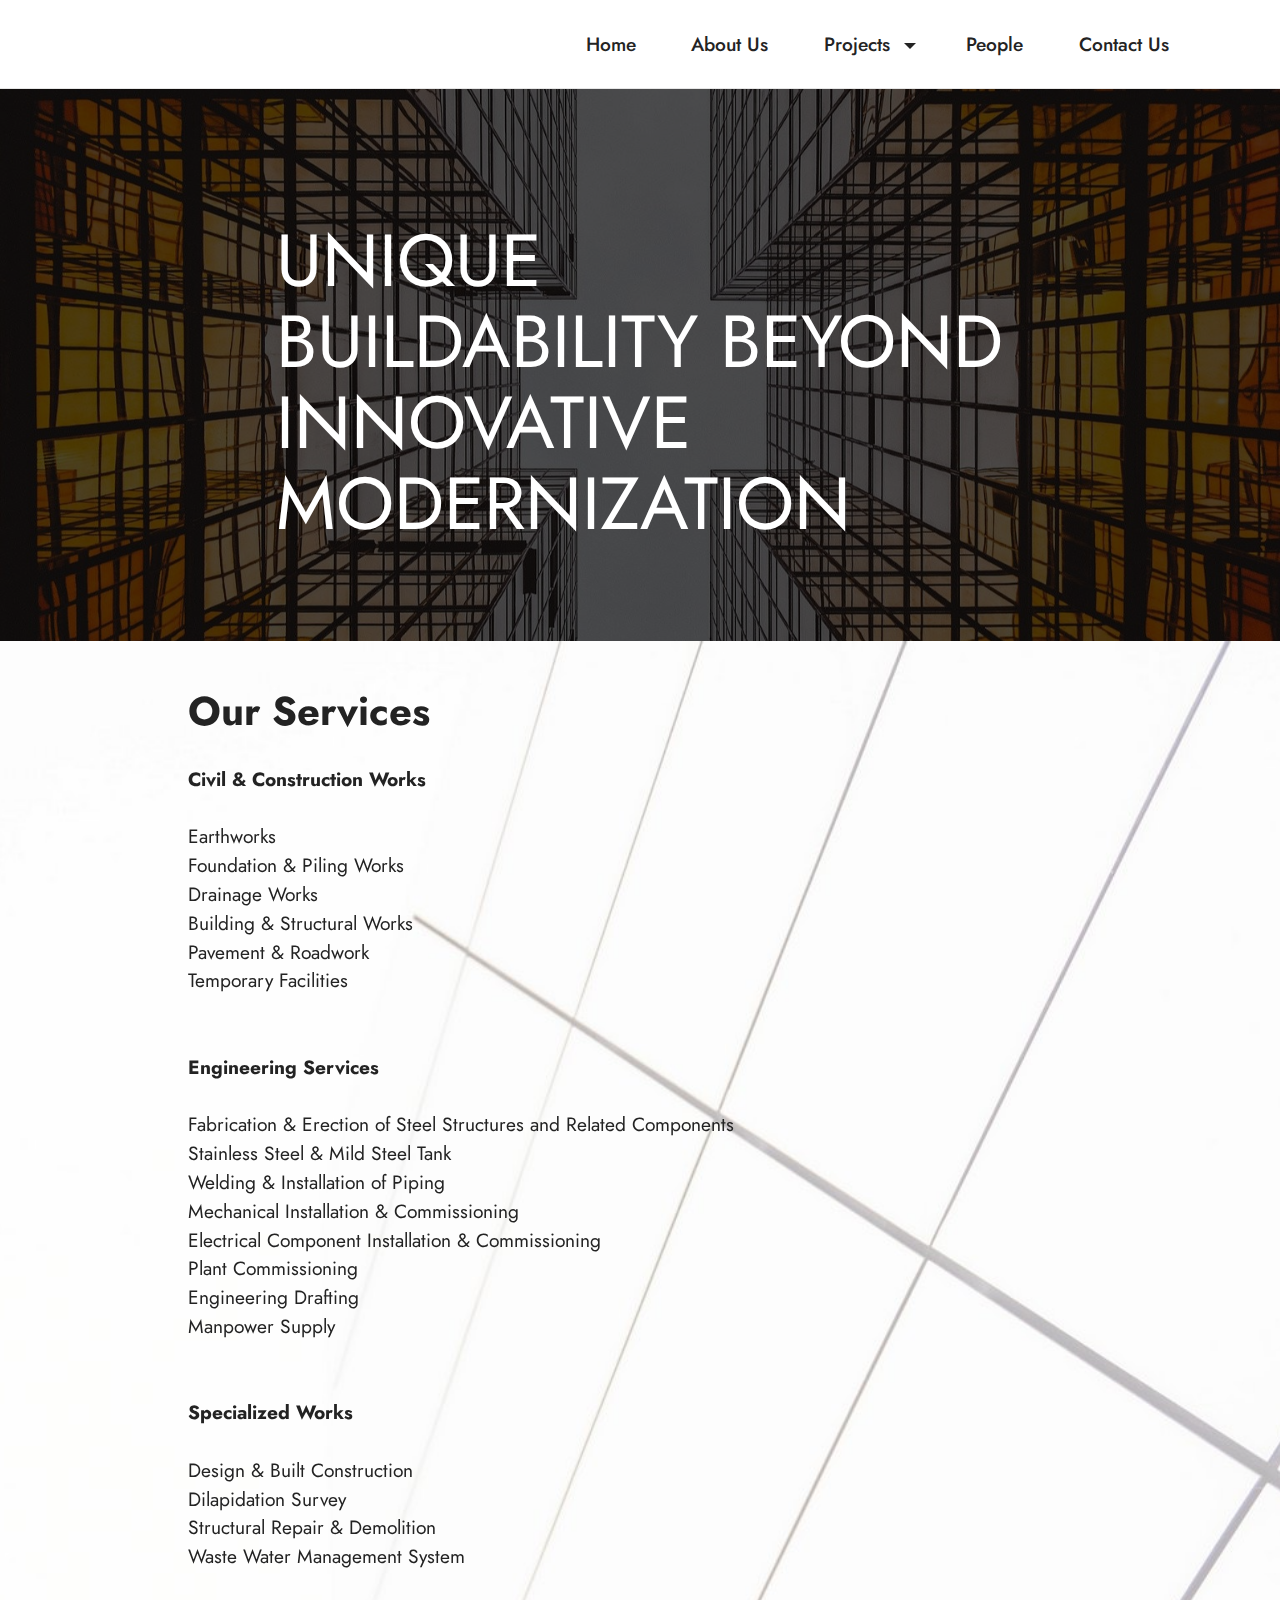
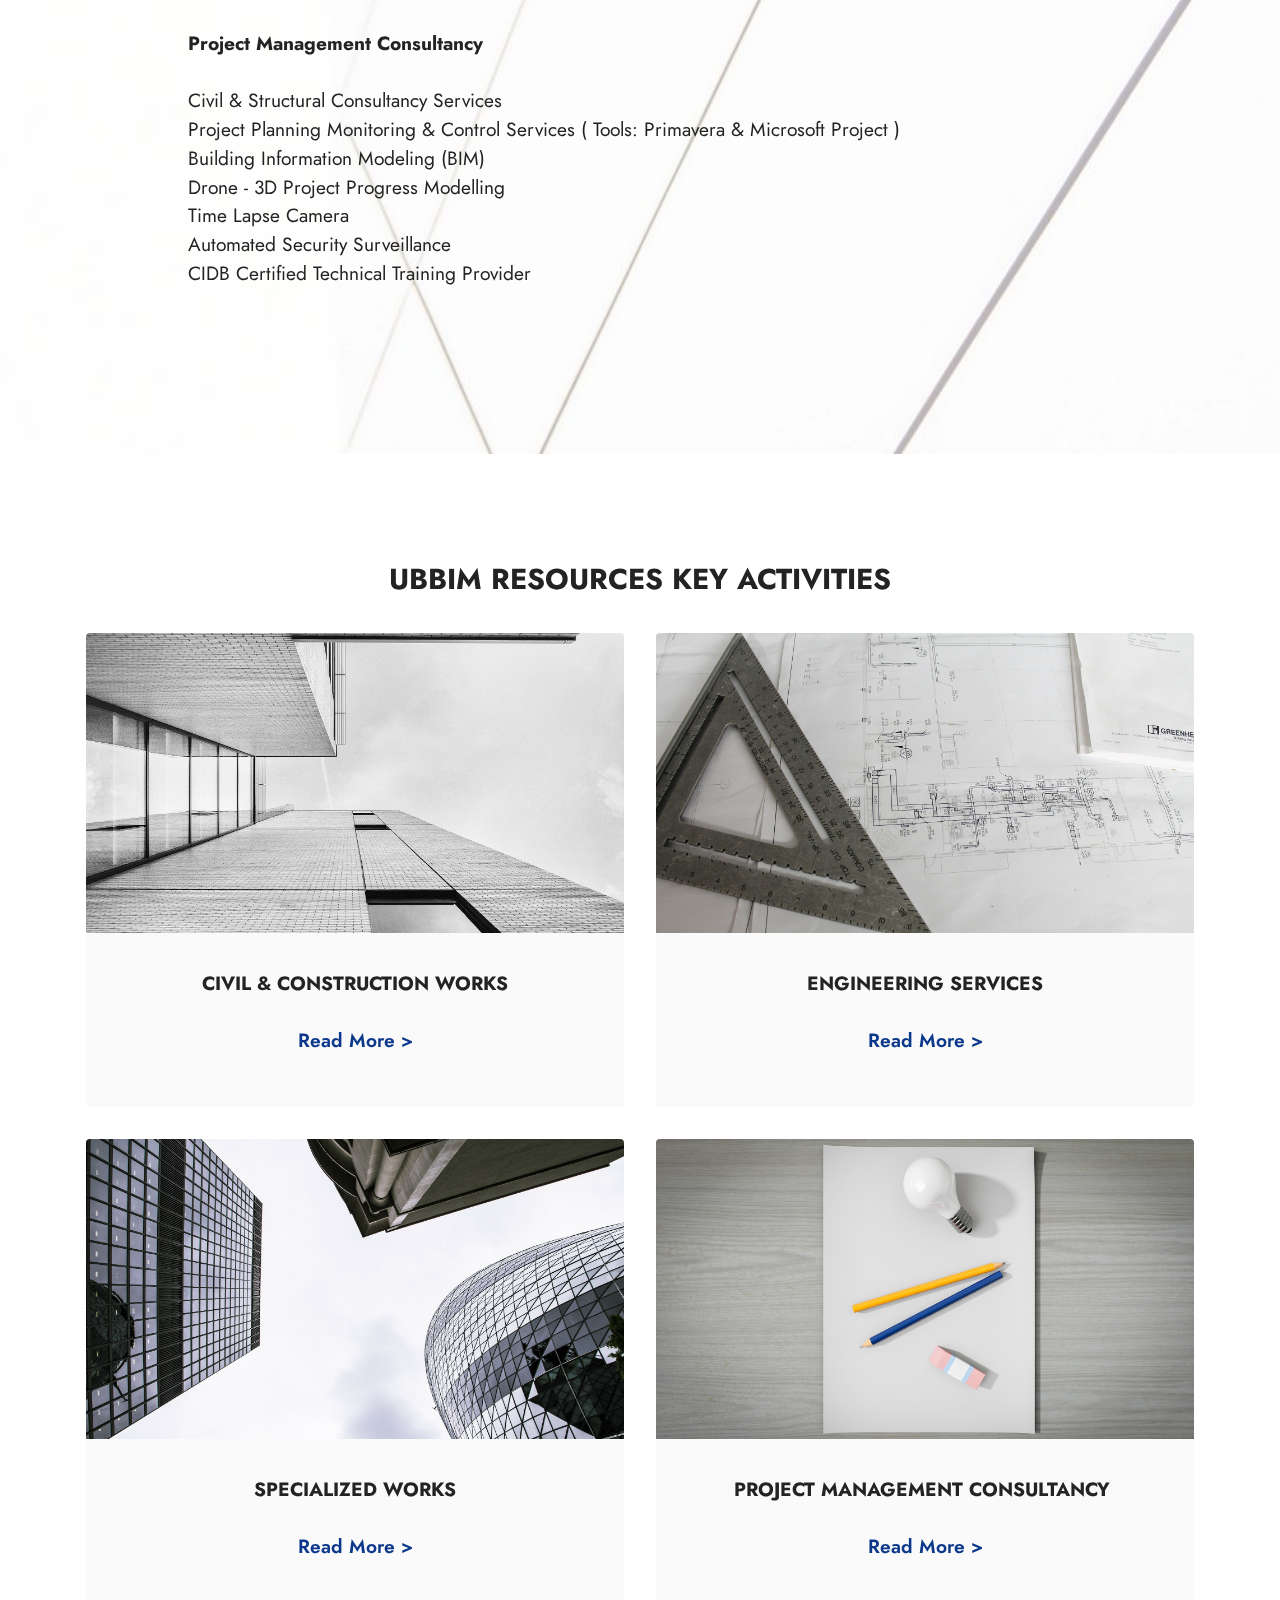
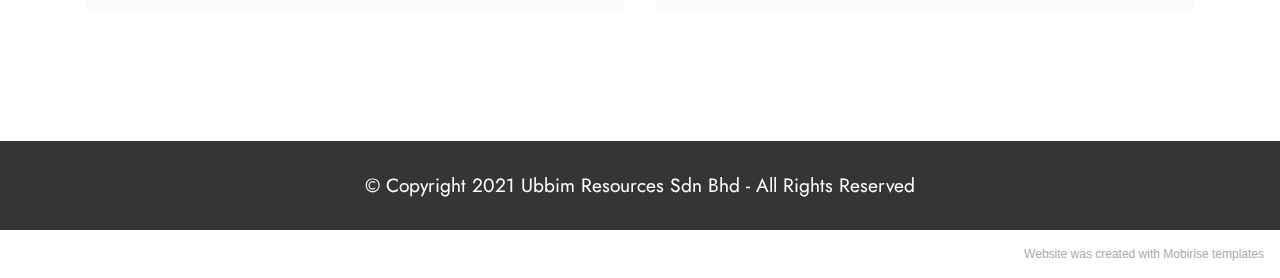
==== index.html @ 153290d2 "create github pages" ====
<!DOCTYPE html>
<html  >
<head>
  <!-- Site made with Mobirise Website Builder v5.3.0, https://mobirise.com -->
  <meta charset="UTF-8">
  <meta http-equiv="X-UA-Compatible" content="IE=edge">
  <meta name="generator" content="Mobirise v5.3.0, mobirise.com">
  <meta name="viewport" content="width=device-width, initial-scale=1, minimum-scale=1">
  <link rel="shortcut icon" href="assets/images/new-logo-ubbim-transparent.jpg" type="image/x-icon">
  <meta name="description" content="">
  
  
  <title>Home</title>
  <link rel="stylesheet" href="assets/web/assets/mobirise-icons2/mobirise2.css">
  <link rel="stylesheet" href="assets/tether/tether.min.css">
  <link rel="stylesheet" href="assets/bootstrap/css/bootstrap.min.css">
  <link rel="stylesheet" href="assets/bootstrap/css/bootstrap-grid.min.css">
  <link rel="stylesheet" href="assets/bootstrap/css/bootstrap-reboot.min.css">
  <link rel="stylesheet" href="assets/dropdown/css/style.css">
  <link rel="stylesheet" href="assets/socicon/css/styles.css">
  <link rel="stylesheet" href="assets/theme/css/style.css">
  <link rel="preload" as="style" href="assets/mobirise/css/mbr-additional.css"><link rel="stylesheet" href="assets/mobirise/css/mbr-additional.css" type="text/css">
  
  
  
  
</head>
<body>
  
  <section class="menu cid-s48OLK6784" once="menu" id="menu1-h">
    
    <nav class="navbar navbar-dropdown navbar-fixed-top navbar-expand-lg">
        <div class="container">
            <div class="navbar-brand">
                <span class="navbar-logo">
                    <a href="index.html">
                        <img src="assets/images/new-logo-ubbim-transparent.jpg" alt="" style="height: 4.5rem;">
                    </a>
                </span>
                
            </div>
            <button class="navbar-toggler" type="button" data-toggle="collapse" data-target="#navbarSupportedContent" aria-controls="navbarNavAltMarkup" aria-expanded="false" aria-label="Toggle navigation">
                <div class="hamburger">
                    <span></span>
                    <span></span>
                    <span></span>
                    <span></span>
                </div>
            </button>
            <div class="collapse navbar-collapse" id="navbarSupportedContent">
                <ul class="navbar-nav nav-dropdown nav-right" data-app-modern-menu="true"><li class="nav-item"><a class="nav-link link text-black text-primary display-7" href="index.html" aria-expanded="false">Home</a></li>
                    <li class="nav-item"><a class="nav-link link text-black text-primary display-7" href="About Us.html" aria-expanded="false">&nbsp;About Us&nbsp;</a></li><li class="nav-item dropdown"><a class="nav-link link text-black text-primary dropdown-toggle display-7" href="#" aria-expanded="false" data-toggle="dropdown-submenu">Projects&nbsp;</a><div class="dropdown-menu"><a class="text-black text-primary dropdown-item display-7" href="On-Going.html" aria-expanded="false">Ongoing</a><a class="text-black text-primary dropdown-item display-7" href="Completed .html" aria-expanded="false">Completed</a></div></li><li class="nav-item"><a class="nav-link link text-black text-primary display-7" href="People.html">People</a></li><li class="nav-item"><a class="nav-link link text-black text-primary display-7" href="Contact Us.html">&nbsp;Contact Us</a></li></ul>
                
                
            </div>
        </div>
    </nav>

</section>

<section class="header1 cid-s48MCQYojq mbr-parallax-background" id="header1-f">

    

    <div class="mbr-overlay" style="opacity: 0.7; background-color: rgb(0, 0, 0);"></div>

    <div class="align-center container">
        <div class="row justify-content-center">
            <div class="col-12 col-lg-8">
                <h1 class="mbr-section-title mbr-fonts-style mb-3 display-1"><br><div>
</div><div>UNIQUE </div><div>BUILDABILITY BEYOND </div><div>INNOVATIVE MODERNIZATION&nbsp;&nbsp;</div></h1>
                
                
                
            </div>
        </div>
    </div>
</section>

<section class="content1 cid-s48udlf8KU mbr-fullscreen" id="content1-8">
    
    <div class="container-fluid">
        <div class="row justify-content-center">
            <div class="title col-12 col-md-9">
                <h3 class="mbr-section-title mbr-fonts-style align-center mb-4 display-2"><strong>Our Services</strong><strong><br></strong></h3>
                <h4 class="mbr-section-subtitle align-center mbr-fonts-style mb-4 display-7"><strong>Civil &amp; Construction Works<br></strong><br>
<div>Earthworks</div><div>Foundation &amp; Piling Works</div><div>Drainage Works
</div><div>Building &amp; Structural Works</div><div>Pavement &amp; Roadwork
</div><div><span style="font-size: 1.2rem;">Temporary Facilities&nbsp;</span></div><br><br><div><span style="font-size: 1.2rem;"> </span></div><strong>Engineering Services
</strong><br><br><div>Fabrication &amp; Erection of Steel Structures and Related Components</div><div>Stainless Steel &amp; Mild Steel Tank
</div><div>Welding &amp; Installation of Piping
</div><div>Mechanical Installation &amp; Commissioning
</div><div>Electrical Component Installation &amp; Commissioning</div><div>Plant Commissioning
</div><div>Engineering Drafting
</div><div>Manpower Supply&nbsp;&nbsp;<br><div><br></div></div><br><div><div><strong>Specialized Works
</strong></div></div><br><div><div><span style="font-size: 1.2rem;">Design &amp; Built Construction</span><br></div></div><div>Dilapidation Survey
</div><div>Structural Repair &amp; Demolition
</div><div>Waste Water Management System</div><br><br><div><strong>Project Management Consultancy&nbsp;</strong></div><br>Civil &amp; Structural Consultancy Services<div>Project Planning Monitoring &amp; Control Services ( Tools: Primavera &amp; Microsoft Project )</div><div>Building Information Modeling (BIM)</div><div>Drone - 3D Project Progress Modelling</div><div>Time Lapse Camera</div><div>Automated Security Surveillance</div><div>CIDB Certified Technical Training Provider&nbsp;<br><div>&nbsp;</div><br><div><div><br></div></div></div></h4>
                
            </div>
        </div>
    </div>
</section>

<section class="content3 cid-stdJFbgEUz" id="content3-n">
    
    
    <div class="container">
        <div class="mbr-section-head">
            
            <h5 class="mbr-section-subtitle mbr-fonts-style align-center mb-0 mt-2 display-5"><strong>UBBIM RESOURCES KEY ACTIVITIES</strong></h5>
        </div>
        <div class="row mt-4">
            <div class="item features-image сol-12 col-md-6 col-lg-6">
                <div class="item-wrapper">
                    <div class="item-img">
                        <a href="Civil & Construction Works.html"><img src="assets/images/mbr-15.jpg" alt="" title=""></a>
                    </div>
                    <div class="item-content">
                        
                        <h6 class="item-subtitle mbr-fonts-style mt-1 display-7"><strong>CIVIL &amp; CONSTRUCTION WORKS</strong></h6>
                        
                    </div>
                    <div class="mbr-section-btn item-footer mt-2"><a href="Civil & Construction Works.html" class="btn item-btn btn-primary-outline display-7">Read More &gt;</a></div>
                </div>
            </div>
            <div class="item features-image сol-12 col-md-6 col-lg-6">
                <div class="item-wrapper">
                    <div class="item-img">
                        <a href="Engineering Services.html"><img src="assets/images/mbr-16.jpg" alt="" title=""></a>
                    </div>
                    <div class="item-content">
                        
                        <h6 class="item-subtitle mbr-fonts-style mt-1 display-7"><strong>ENGINEERING SERVICES</strong></h6>
                        
                    </div>
                    <div class="mbr-section-btn item-footer mt-2"><a href="Engineering Services.html" class="btn item-btn btn-primary-outline display-7">Read More &gt;</a></div>
                </div>
            </div>
            <div class="item features-image сol-12 col-md-6 col-lg-6">
                <div class="item-wrapper">
                    <div class="item-img">
                        <a href="Specialized Works.html"><img src="assets/images/mbr-19.jpg" alt="" title=""></a>
                    </div>
                    <div class="item-content">
                        
                        <h6 class="item-subtitle mbr-fonts-style mt-1 display-7"><strong>SPECIALIZED WORKS</strong></h6>
                        
                    </div>
                    <div class="mbr-section-btn item-footer mt-2"><a href="Specialized Works.html" class="btn item-btn btn-primary-outline display-7">Read More &gt;</a></div>
                </div>
            </div><div class="item features-image сol-12 col-md-6 col-lg-6">
                <div class="item-wrapper">
                    <div class="item-img">
                        <a href="Project Management Consultancy.html"><img src="assets/images/mbr-21.jpg" alt="" title="" data-slide-to="3"></a>
                    </div>
                    <div class="item-content">
                        
                        <h6 class="item-subtitle mbr-fonts-style mt-1 display-7"><strong>PROJECT MANAGEMENT CONSULTANCY&nbsp;</strong></h6>
                        
                    </div>
                    <div class="mbr-section-btn item-footer mt-2"><a href="Project Management Consultancy.html" class="btn item-btn btn-primary-outline display-7">Read More &gt;</a></div>
                </div>
            </div>

        </div>
    </div>
</section>

<section class="footer7 cid-swALh9eHg0" once="footers" id="footer7-4v">

    

    

    <div class="container">
        <div class="media-container-row align-center mbr-white">
            <div class="col-12">
                <p class="mbr-text mb-0 mbr-fonts-style display-7">
                    © Copyright 2021 Ubbim Resources Sdn Bhd - All Rights Reserved</p>
            </div>
        </div>
    </div>
</section><section style="background-color: #fff; font-family: -apple-system, BlinkMacSystemFont, 'Segoe UI', 'Roboto', 'Helvetica Neue', Arial, sans-serif; color:#aaa; font-size:12px; padding: 0; align-items: center; display: flex;"><a href="https://mobirise.site/q" style="flex: 1 1; height: 3rem; padding-left: 1rem;"></a><p style="flex: 0 0 auto; margin:0; padding-right:1rem;"><a href="https://mobirise.site/s" style="color:#aaa;">Website</a> was created with Mobirise templates</p></section><script src="assets/web/assets/jquery/jquery.min.js"></script>  <script src="assets/popper/popper.min.js"></script>  <script src="assets/tether/tether.min.js"></script>  <script src="assets/bootstrap/js/bootstrap.min.js"></script>  <script src="assets/smoothscroll/smooth-scroll.js"></script>  <script src="assets/parallax/jarallax.min.js"></script>  <script src="assets/dropdown/js/nav-dropdown.js"></script>  <script src="assets/dropdown/js/navbar-dropdown.js"></script>  <script src="assets/touchswipe/jquery.touch-swipe.min.js"></script>  <script src="assets/theme/js/script.js"></script>  
  
  
 <div id="scrollToTop" class="scrollToTop mbr-arrow-up"><a style="text-align: center;"><i class="mbr-arrow-up-icon mbr-arrow-up-icon-cm cm-icon cm-icon-smallarrow-up"></i></a></div>
  </body>
</html>
---- assets/web/assets/mobirise-icons2/mobirise2.css ----
@font-face {
  font-family: 'Moririse2';
  font-display: swap;
  src:  url('mobirise2.eot?f2bix4');
  src:  url('mobirise2.eot?f2bix4#iefix') format('embedded-opentype'),
    url('mobirise2.ttf?f2bix4') format('truetype'),
    url('mobirise2.woff?f2bix4') format('woff'),
    url('mobirise2.svg?f2bix4#mobirise2') format('svg');
  font-weight: normal;
  font-style: normal;
}

[class^="mobi-"], [class*=" mobi-"] {
  /* use !important to prevent issues with browser extensions that change fonts */
  font-family: 'Moririse2' !important;
  speak: none;
  font-style: normal;
  font-weight: normal;
  font-variant: normal;
  text-transform: none;
  line-height: 1;

  /* Better Font Rendering =========== */
  -webkit-font-smoothing: antialiased;
  -moz-osx-font-smoothing: grayscale;
}

.mobi-mbri-add-submenu:before {
  content: "\e900";
}
.mobi-mbri-alert:before {
  content: "\e901";
}
.mobi-mbri-align-center:before {
  content: "\e902";
}
.mobi-mbri-align-justify:before {
  content: "\e903";
}
.mobi-mbri-align-left:before {
  content: "\e904";
}
.mobi-mbri-align-right:before {
  content: "\e905";
}
.mobi-mbri-android:before {
  content: "\e906";
}
.mobi-mbri-apple:before {
  content: "\e907";
}
.mobi-mbri-arrow-down:before {
  content: "\e908";
}
.mobi-mbri-arrow-next:before {
  content: "\e909";
}
.mobi-mbri-arrow-prev:before {
  content: "\e90a";
}
.mobi-mbri-arrow-up:before {
  content: "\e90b";
}
.mobi-mbri-bold:before {
  content: "\e90c";
}
.mobi-mbri-bookmark:before {
  content: "\e90d";
}
.mobi-mbri-bootstrap:before {
  content: "\e90e";
}
.mobi-mbri-briefcase:before {
  content: "\e90f";
}
.mobi-mbri-browse:before {
  content: "\e910";
}
.mobi-mbri-bulleted-list:before {
  content: "\e911";
}
.mobi-mbri-calendar:before {
  content: "\e912";
}
.mobi-mbri-camera:before {
  content: "\e913";
}
.mobi-mbri-cart-add:before {
  content: "\e914";
}
.mobi-mbri-cart-full:before {
  content: "\e915";
}
.mobi-mbri-cash:before {
  content: "\e916";
}
.mobi-mbri-change-style:before {
  content: "\e917";
}
.mobi-mbri-chat:before {
  content: "\e918";
}
.mobi-mbri-clock:before {
  content: "\e919";
}
.mobi-mbri-close:before {
  content: "\e91a";
}
.mobi-mbri-cloud:before {
  content: "\e91b";
}
.mobi-mbri-code:before {
  content: "\e91c";
}
.mobi-mbri-contact-form:before {
  content: "\e91d";
}
.mobi-mbri-credit-card:before {
  content: "\e91e";
}
.mobi-mbri-cursor-click:before {
  content: "\e91f";
}
.mobi-mbri-cust-feedback:before {
  content: "\e920";
}
.mobi-mbri-database:before {
  content: "\e921";
}
.mobi-mbri-delivery:before {
  content: "\e922";
}
.mobi-mbri-desktop:before {
  content: "\e923";
}
.mobi-mbri-devices:before {
  content: "\e924";
}
.mobi-mbri-down:before {
  content: "\e925";
}
.mobi-mbri-download-2:before {
  content: "\e926";
}
.mobi-mbri-download:before {
  content: "\e927";
}
.mobi-mbri-drag-n-drop-2:before {
  content: "\e928";
}
.mobi-mbri-drag-n-drop:before {
  content: "\e929";
}
.mobi-mbri-edit-2:before {
  content: "\e92a";
}
.mobi-mbri-edit:before {
  content: "\e92b";
}
.mobi-mbri-error:before {
  content: "\e92c";
}
.mobi-mbri-extension:before {
  content: "\e92d";
}
.mobi-mbri-features:before {
  content: "\e92e";
}
.mobi-mbri-file:before {
  content: "\e92f";
}
.mobi-mbri-flag:before {
  content: "\e930";
}
.mobi-mbri-folder:before {
  content: "\e931";
}
.mobi-mbri-gift:before {
  content: "\e932";
}
.mobi-mbri-github:before {
  content: "\e933";
}
.mobi-mbri-globe-2:before {
  content: "\e934";
}
.mobi-mbri-globe:before {
  content: "\e935";
}
.mobi-mbri-growing-chart:before {
  content: "\e936";
}
.mobi-mbri-hearth:before {
  content: "\e937";
}
.mobi-mbri-help:before {
  content: "\e938";
}
.mobi-mbri-home:before {
  content: "\e939";
}
.mobi-mbri-hot-cup:before {
  content: "\e93a";
}
.mobi-mbri-idea:before {
  content: "\e93b";
}
.mobi-mbri-image-gallery:before {
  content: "\e93c";
}
.mobi-mbri-image-slider:before {
  content: "\e93d";
}
.mobi-mbri-info:before {
  content: "\e93e";
}
.mobi-mbri-italic:before {
  content: "\e93f";
}
.mobi-mbri-key:before {
  content: "\e940";
}
.mobi-mbri-laptop:before {
  content: "\e941";
}
.mobi-mbri-layers:before {
  content: "\e942";
}
.mobi-mbri-left-right:before {
  content: "\e943";
}
.mobi-mbri-left:before {
  content: "\e944";
}
.mobi-mbri-letter:before {
  content: "\e945";
}
.mobi-mbri-like:before {
  content: "\e946";
}
.mobi-mbri-link:before {
  content: "\e947";
}
.mobi-mbri-lock:before {
  content: "\e948";
}
.mobi-mbri-login:before {
  content: "\e949";
}
.mobi-mbri-logout:before {
  content: "\e94a";
}
.mobi-mbri-magic-stick:before {
  content: "\e94b";
}
.mobi-mbri-map-pin:before {
  content: "\e94c";
}
.mobi-mbri-menu:before {
  content: "\e94d";
}
.mobi-mbri-mobile-2:before {
  content: "\e94e";
}
.mobi-mbri-mobile-horizontal:before {
  content: "\e94f";
}
.mobi-mbri-mobile:before {
  content: "\e950";
}
.mobi-mbri-mobirise:before {
  content: "\e951";
}
.mobi-mbri-more-horizontal:before {
  content: "\e952";
}
.mobi-mbri-more-vertical:before {
  content: "\e953";
}
.mobi-mbri-music:before {
  content: "\e954";
}
.mobi-mbri-new-file:before {
  content: "\e955";
}
.mobi-mbri-numbered-list:before {
  content: "\e956";
}
.mobi-mbri-opened-folder:before {
  content: "\e957";
}
.mobi-mbri-pages:before {
  content: "\e958";
}
.mobi-mbri-paper-plane:before {
  content: "\e959";
}
.mobi-mbri-paperclip:before {
  content: "\e95a";
}
.mobi-mbri-phone:before {
  content: "\e95b";
}
.mobi-mbri-photo:before {
  content: "\e95c";
}
.mobi-mbri-photos:before {
  content: "\e95d";
}
.mobi-mbri-pin:before {
  content: "\e95e";
}
.mobi-mbri-play:before {
  content: "\e95f";
}
.mobi-mbri-plus:before {
  content: "\e960";
}
.mobi-mbri-preview:before {
  content: "\e961";
}
.mobi-mbri-print:before {
  content: "\e962";
}
.mobi-mbri-protect:before {
  content: "\e963";
}
.mobi-mbri-question:before {
  content: "\e964";
}
.mobi-mbri-quote-left:before {
  content: "\e965";
}
.mobi-mbri-quote-right:before {
  content: "\e966";
}
.mobi-mbri-redo:before {
  content: "\e967";
}
.mobi-mbri-refresh:before {
  content: "\e968";
}
.mobi-mbri-responsive-2:before {
  content: "\e969";
}
.mobi-mbri-responsive:before {
  content: "\e96a";
}
.mobi-mbri-right:before {
  content: "\e96b";
}
.mobi-mbri-rocket:before {
  content: "\e96c";
}
.mobi-mbri-sad-face:before {
  content: "\e96d";
}
.mobi-mbri-sale:before {
  content: "\e96e";
}
.mobi-mbri-save:before {
  content: "\e96f";
}
.mobi-mbri-search:before {
  content: "\e970";
}
.mobi-mbri-setting-2:before {
  content: "\e971";
}
.mobi-mbri-setting-3:before {
  content: "\e972";
}
.mobi-mbri-setting:before {
  content: "\e973";
}
.mobi-mbri-share:before {
  content: "\e974";
}
.mobi-mbri-shopping-bag:before {
  content: "\e975";
}
.mobi-mbri-shopping-basket:before {
  content: "\e976";
}
.mobi-mbri-shopping-cart:before {
  content: "\e977";
}
.mobi-mbri-sites:before {
  content: "\e978";
}
.mobi-mbri-smile-face:before {
  content: "\e979";
}
.mobi-mbri-speed:before {
  content: "\e97a";
}
.mobi-mbri-star:before {
  content: "\e97b";
}
.mobi-mbri-success:before {
  content: "\e97c";
}
.mobi-mbri-sun:before {
  content: "\e97d";
}
.mobi-mbri-sun2:before {
  content: "\e97e";
}
.mobi-mbri-tablet-vertical:before {
  content: "\e97f";
}
.mobi-mbri-tablet:before {
  content: "\e980";
}
.mobi-mbri-target:before {
  content: "\e981";
}
.mobi-mbri-timer:before {
  content: "\e982";
}
.mobi-mbri-to-ftp:before {
  content: "\e983";
}
.mobi-mbri-to-local-drive:before {
  content: "\e984";
}
.mobi-mbri-touch-swipe:before {
  content: "\e985";
}
.mobi-mbri-touch:before {
  content: "\e986";
}
.mobi-mbri-trash:before {
  content: "\e987";
}
.mobi-mbri-underline:before {
  content: "\e988";
}
.mobi-mbri-undo:before {
  content: "\e989";
}
.mobi-mbri-unlink:before {
  content: "\e98a";
}
.mobi-mbri-unlock:before {
  content: "\e98b";
}
.mobi-mbri-up-down:before {
  content: "\e98c";
}
.mobi-mbri-up:before {
  content: "\e98d";
}
.mobi-mbri-update:before {
  content: "\e98e";
}
.mobi-mbri-upload-2:before {
  content: "\e98f";
}
.mobi-mbri-upload:before {
  content: "\e990";
}
.mobi-mbri-user-2:before {
  content: "\e991";
}
.mobi-mbri-user:before {
  content: "\e992";
}
.mobi-mbri-users:before {
  content: "\e993";
}
.mobi-mbri-video-play:before {
  content: "\e994";
}
.mobi-mbri-video:before {
  content: "\e995";
}
.mobi-mbri-watch:before {
  content: "\e996";
}
.mobi-mbri-website-theme-2:before {
  content: "\e997";
}
.mobi-mbri-website-theme:before {
  content: "\e998";
}
.mobi-mbri-wifi:before {
  content: "\e999";
}
.mobi-mbri-windows:before {
  content: "\e99a";
}
.mobi-mbri-zoom-in:before {
  content: "\e99b";
}
.mobi-mbri-zoom-out:before {
  content: "\e99c";
}
---- assets/dropdown/css/style.css ----
.navbar-dropdown {
  left: 0;
  padding: 0;
  position: absolute;
  right: 0;
  top: 0;
  transition: all 0.45s ease;
  z-index: 1030;
  background: #282828; }
  .navbar-dropdown .navbar-logo {
    margin-right: 0.8rem;
    transition: margin 0.3s ease-in-out;
    vertical-align: middle; }
    .navbar-dropdown .navbar-logo img {
      height: 3.125rem;
      transition: all 0.3s ease-in-out; }
    .navbar-dropdown .navbar-logo.mbr-iconfont {
      font-size: 3.125rem;
      line-height: 3.125rem; }
  .navbar-dropdown .navbar-caption {
    font-weight: 700;
    white-space: normal;
    vertical-align: -4px;
    line-height: 3.125rem !important; }
    .navbar-dropdown .navbar-caption, .navbar-dropdown .navbar-caption:hover {
      color: inherit;
      text-decoration: none; }
  .navbar-dropdown .mbr-iconfont + .navbar-caption {
    vertical-align: -1px; }
  .navbar-dropdown.navbar-fixed-top {
    position: fixed; }
  .navbar-dropdown .navbar-brand span {
    vertical-align: -4px; }
  .navbar-dropdown.bg-color.transparent {
    background: none; }
  .navbar-dropdown.navbar-short .navbar-brand {
    padding: 0.625rem 0; }
    .navbar-dropdown.navbar-short .navbar-brand span {
      vertical-align: -1px; }
  .navbar-dropdown.navbar-short .navbar-caption {
    line-height: 2.375rem !important;
    vertical-align: -2px; }
  .navbar-dropdown.navbar-short .navbar-logo {
    margin-right: 0.5rem; }
    .navbar-dropdown.navbar-short .navbar-logo img {
      height: 2.375rem; }
    .navbar-dropdown.navbar-short .navbar-logo.mbr-iconfont {
      font-size: 2.375rem;
      line-height: 2.375rem; }
  .navbar-dropdown.navbar-short .mbr-table-cell {
    height: 3.625rem; }
  .navbar-dropdown .navbar-close {
    left: 0.6875rem;
    position: fixed;
    top: 0.75rem;
    z-index: 1000; }
  .navbar-dropdown .hamburger-icon {
    content: "";
    display: inline-block;
    vertical-align: middle;
    width: 16px;
    -webkit-box-shadow: 0 -6px 0 1px #282828,0 0 0 1px #282828,0 6px 0 1px #282828;
    -moz-box-shadow: 0 -6px 0 1px #282828,0 0 0 1px #282828,0 6px 0 1px #282828;
    box-shadow: 0 -6px 0 1px #282828,0 0 0 1px #282828,0 6px 0 1px #282828; }

.dropdown-menu .dropdown-toggle[data-toggle="dropdown-submenu"]::after {
  border-bottom: 0.35em solid transparent;
  border-left: 0.35em solid;
  border-right: 0;
  border-top: 0.35em solid transparent;
  margin-left: 0.3rem; }

.dropdown-menu .dropdown-item:focus {
  outline: 0; }

.nav-dropdown {
  font-size: 0.75rem;
  font-weight: 500;
  height: auto !important; }
  .nav-dropdown .nav-btn {
    padding-left: 1rem; }
  .nav-dropdown .link {
    margin: .667em 1.667em;
    font-weight: 500;
    padding: 0;
    transition: color .2s ease-in-out; }
    .nav-dropdown .link.dropdown-toggle {
      margin-right: 2.583em; }
      .nav-dropdown .link.dropdown-toggle::after {
        margin-left: .25rem;
        border-top: 0.35em solid;
        border-right: 0.35em solid transparent;
        border-left: 0.35em solid transparent;
        border-bottom: 0; }
      .nav-dropdown .link.dropdown-toggle[aria-expanded="true"] {
        margin: 0;
        padding: 0.667em 3.263em  0.667em 1.667em; }
  .nav-dropdown .link::after,
  .nav-dropdown .dropdown-item::after {
    color: inherit; }
  .nav-dropdown .btn {
    font-size: 0.75rem;
    font-weight: 700;
    letter-spacing: 0;
    margin-bottom: 0;
    padding-left: 1.25rem;
    padding-right: 1.25rem; }
  .nav-dropdown .dropdown-menu {
    border-radius: 0;
    border: 0;
    left: 0;
    margin: 0;
    padding-bottom: 1.25rem;
    padding-top: 1.25rem;
    position: relative; }
  .nav-dropdown .dropdown-submenu {
    margin-left: 0.125rem;
    top: 0; }
  .nav-dropdown .dropdown-item {
    font-weight: 500;
    line-height: 2;
    padding: 0.3846em 4.615em 0.3846em 1.5385em;
    position: relative;
    transition: color .2s ease-in-out, background-color .2s ease-in-out; }
    .nav-dropdown .dropdown-item::after {
      margin-top: -0.3077em;
      position: absolute;
      right: 1.1538em;
      top: 50%; }
    .nav-dropdown .dropdown-item:focus, .nav-dropdown .dropdown-item:hover {
      background: none; }

@media (max-width: 767px) {
  .nav-dropdown.navbar-toggleable-sm {
    bottom: 0;
    display: none;
    left: 0;
    overflow-x: hidden;
    position: fixed;
    top: 0;
    transform: translateX(-100%);
    -ms-transform: translateX(-100%);
    -webkit-transform: translateX(-100%);
    width: 18.75rem;
    z-index: 999; } }
.nav-dropdown.navbar-toggleable-xl {
  bottom: 0;
  display: none;
  left: 0;
  overflow-x: hidden;
  position: fixed;
  top: 0;
  transform: translateX(-100%);
  -ms-transform: translateX(-100%);
  -webkit-transform: translateX(-100%);
  width: 18.75rem;
  z-index: 999; }

.nav-dropdown-sm {
  display: block !important;
  overflow-x: hidden;
  overflow: auto;
  padding-top: 3.875rem; }
  .nav-dropdown-sm::after {
    content: "";
    display: block;
    height: 3rem;
    width: 100%; }
  .nav-dropdown-sm.collapse.in ~ .navbar-close {
    display: block !important; }
  .nav-dropdown-sm.collapsing, .nav-dropdown-sm.collapse.in {
    transform: translateX(0);
    -ms-transform: translateX(0);
    -webkit-transform: translateX(0);
    transition: all 0.25s ease-out;
    -webkit-transition: all 0.25s ease-out;
    background: #282828; }
  .nav-dropdown-sm.collapsing[aria-expanded="false"] {
    transform: translateX(-100%);
    -ms-transform: translateX(-100%);
    -webkit-transform: translateX(-100%); }
  .nav-dropdown-sm .nav-item {
    display: block;
    margin-left: 0 !important;
    padding-left: 0; }
  .nav-dropdown-sm .link,
  .nav-dropdown-sm .dropdown-item {
    border-top: 1px dotted rgba(255, 255, 255, 0.1);
    font-size: 0.8125rem;
    line-height: 1.6;
    margin: 0 !important;
    padding: 0.875rem 2.4rem 0.875rem 1.5625rem !important;
    position: relative;
    white-space: normal; }
    .nav-dropdown-sm .link:focus, .nav-dropdown-sm .link:hover,
    .nav-dropdown-sm .dropdown-item:focus,
    .nav-dropdown-sm .dropdown-item:hover {
      background: rgba(0, 0, 0, 0.2) !important;
      color: #c0a375; }
  .nav-dropdown-sm .nav-btn {
    position: relative;
    padding: 1.5625rem 1.5625rem 0 1.5625rem; }
    .nav-dropdown-sm .nav-btn::before {
      border-top: 1px dotted rgba(255, 255, 255, 0.1);
      content: "";
      left: 0;
      position: absolute;
      top: 0;
      width: 100%; }
    .nav-dropdown-sm .nav-btn + .nav-btn {
      padding-top: 0.625rem; }
      .nav-dropdown-sm .nav-btn + .nav-btn::before {
        display: none; }
  .nav-dropdown-sm .btn {
    padding: 0.625rem 0; }
  .nav-dropdown-sm .dropdown-toggle[data-toggle="dropdown-submenu"]::after {
    margin-left: .25rem;
    border-top: 0.35em solid;
    border-right: 0.35em solid transparent;
    border-left: 0.35em solid transparent;
    border-bottom: 0; }
  .nav-dropdown-sm .dropdown-toggle[data-toggle="dropdown-submenu"][aria-expanded="true"]::after {
    border-top: 0;
    border-right: 0.35em solid transparent;
    border-left: 0.35em solid transparent;
    border-bottom: 0.35em solid; }
  .nav-dropdown-sm .dropdown-menu {
    margin: 0;
    padding: 0;
    position: relative;
    top: 0;
    left: 0;
    width: 100%;
    border: 0;
    float: none;
    border-radius: 0;
    background: none; }
  .nav-dropdown-sm .dropdown-submenu {
    left: 100%;
    margin-left: 0.125rem;
    margin-top: -1.25rem;
    top: 0; }

.navbar-toggleable-sm .nav-dropdown .dropdown-menu {
  position: absolute; }

.navbar-toggleable-sm .nav-dropdown .dropdown-submenu {
  left: 100%;
  margin-left: 0.125rem;
  margin-top: -1.25rem;
  top: 0; }

.navbar-toggleable-sm.opened .nav-dropdown .dropdown-menu {
  position: relative; }

.navbar-toggleable-sm.opened .nav-dropdown .dropdown-submenu {
  left: 0;
  margin-left: 00rem;
  margin-top: 0rem;
  top: 0; }

.is-builder .nav-dropdown.collapsing {
  transition: none !important; }

/*# sourceMappingURL=style.css.map */
---- assets/socicon/css/styles.css ----
@charset "UTF-8";

@font-face {
  font-family: 'Socicon';
  src:  url('../fonts/socicon.eot');
  src:  url('../fonts/socicon.eot?#iefix') format('embedded-opentype'),
    url('../fonts/socicon.woff2') format('woff2'),
    url('../fonts/socicon.ttf') format('truetype'),
    url('../fonts/socicon.woff') format('woff'),
    url('../fonts/socicon.svg#socicon') format('svg');
  font-weight: normal;
  font-style: normal;
  font-display: swap;
}

[data-icon]:before {
  font-family: "socicon" !important;
  content: attr(data-icon);
  font-style: normal !important;
  font-weight: normal !important;
  font-variant: normal !important;
  text-transform: none !important;
  speak: none;
  line-height: 1;
  -webkit-font-smoothing: antialiased;
  -moz-osx-font-smoothing: grayscale;
}

[class^="socicon-"], [class*=" socicon-"] {
  /* use !important to prevent issues with browser extensions that change fonts */
  font-family: 'Socicon' !important;
  speak: none;
  font-style: normal;
  font-weight: normal;
  font-variant: normal;
  text-transform: none;
  line-height: 1;

  /* Better Font Rendering =========== */
  -webkit-font-smoothing: antialiased;
  -moz-osx-font-smoothing: grayscale;
}

.socicon-eitaa:before {
  content: "\e97c";
}
.socicon-soroush:before {
  content: "\e97d";
}
.socicon-bale:before {
  content: "\e97e";
}
.socicon-zazzle:before {
  content: "\e97b";
}
.socicon-society6:before {
  content: "\e97a";
}
.socicon-redbubble:before {
  content: "\e979";
}
.socicon-avvo:before {
  content: "\e978";
}
.socicon-stitcher:before {
  content: "\e977";
}
.socicon-googlehangouts:before {
  content: "\e974";
}
.socicon-dlive:before {
  content: "\e975";
}
.socicon-vsco:before {
  content: "\e976";
}
.socicon-flipboard:before {
  content: "\e973";
}
.socicon-ubuntu:before {
  content: "\e958";
}
.socicon-artstation:before {
  content: "\e959";
}
.socicon-invision:before {
  content: "\e95a";
}
.socicon-torial:before {
  content: "\e95b";
}
.socicon-collectorz:before {
  content: "\e95c";
}
.socicon-seenthis:before {
  content: "\e95d";
}
.socicon-googleplaymusic:before {
  content: "\e95e";
}
.socicon-debian:before {
  content: "\e95f";
}
.socicon-filmfreeway:before {
  content: "\e960";
}
.socicon-gnome:before {
  content: "\e961";
}
.socicon-itchio:before {
  content: "\e962";
}
.socicon-jamendo:before {
  content: "\e963";
}
.socicon-mix:before {
  content: "\e964";
}
.socicon-sharepoint:before {
  content: "\e965";
}
.socicon-tinder:before {
  content: "\e966";
}
.socicon-windguru:before {
  content: "\e967";
}
.socicon-cdbaby:before {
  content: "\e968";
}
.socicon-elementaryos:before {
  content: "\e969";
}
.socicon-stage32:before {
  content: "\e96a";
}
.socicon-tiktok:before {
  content: "\e96b";
}
.socicon-gitter:before {
  content: "\e96c";
}
.socicon-letterboxd:before {
  content: "\e96d";
}
.socicon-threema:before {
  content: "\e96e";
}
.socicon-splice:before {
  content: "\e96f";
}
.socicon-metapop:before {
  content: "\e970";
}
.socicon-naver:before {
  content: "\e971";
}
.socicon-remote:before {
  content: "\e972";
}
.socicon-internet:before {
  content: "\e957";
}
.socicon-moddb:before {
  content: "\e94b";
}
.socicon-indiedb:before {
  content: "\e94c";
}
.socicon-traxsource:before {
  content: "\e94d";
}
.socicon-gamefor:before {
  content: "\e94e";
}
.socicon-pixiv:before {
  content: "\e94f";
}
.socicon-myanimelist:before {
  content: "\e950";
}
.socicon-blackberry:before {
  content: "\e951";
}
.socicon-wickr:before {
  content: "\e952";
}
.socicon-spip:before {
  content: "\e953";
}
.socicon-napster:before {
  content: "\e954";
}
.socicon-beatport:before {
  content: "\e955";
}
.socicon-hackerone:before {
  content: "\e956";
}
.socicon-hackernews:before {
  content: "\e946";
}
.socicon-smashwords:before {
  content: "\e947";
}
.socicon-kobo:before {
  content: "\e948";
}
.socicon-bookbub:before {
  content: "\e949";
}
.socicon-mailru:before {
  content: "\e94a";
}
.socicon-gitlab:before {
  content: "\e945";
}
.socicon-instructables:before {
  content: "\e944";
}
.socicon-portfolio:before {
  content: "\e943";
}
.socicon-codered:before {
  content: "\e940";
}
.socicon-origin:before {
  content: "\e941";
}
.socicon-nextdoor:before {
  content: "\e942";
}
.socicon-udemy:before {
  content: "\e93f";
}
.socicon-livemaster:before {
  content: "\e93e";
}
.socicon-crunchbase:before {
  content: "\e93b";
}
.socicon-homefy:before {
  content: "\e93c";
}
.socicon-calendly:before {
  content: "\e93d";
}
.socicon-realtor:before {
  content: "\e90f";
}
.socicon-tidal:before {
  content: "\e910";
}
.socicon-qobuz:before {
  content: "\e911";
}
.socicon-natgeo:before {
  content: "\e912";
}
.socicon-mastodon:before {
  content: "\e913";
}
.socicon-unsplash:before {
  content: "\e914";
}
.socicon-homeadvisor:before {
  content: "\e915";
}
.socicon-angieslist:before {
  content: "\e916";
}
.socicon-codepen:before {
  content: "\e917";
}
.socicon-slack:before {
  content: "\e918";
}
.socicon-openaigym:before {
  content: "\e919";
}
.socicon-logmein:before {
  content: "\e91a";
}
.socicon-fiverr:before {
  content: "\e91b";
}
.socicon-gotomeeting:before {
  content: "\e91c";
}
.socicon-aliexpress:before {
  content: "\e91d";
}
.socicon-guru:before {
  content: "\e91e";
}
.socicon-appstore:before {
  content: "\e91f";
}
.socicon-homes:before {
  content: "\e920";
}
.socicon-zoom:before {
  content: "\e921";
}
.socicon-alibaba:before {
  content: "\e922";
}
.socicon-craigslist:before {
  content: "\e923";
}
.socicon-wix:before {
  content: "\e924";
}
.socicon-redfin:before {
  content: "\e925";
}
.socicon-googlecalendar:before {
  content: "\e926";
}
.socicon-shopify:before {
  content: "\e927";
}
.socicon-freelancer:before {
  content: "\e928";
}
.socicon-seedrs:before {
  content: "\e929";
}
.socicon-bing:before {
  content: "\e92a";
}
.socicon-doodle:before {
  content: "\e92b";
}
.socicon-bonanza:before {
  content: "\e92c";
}
.socicon-squarespace:before {
  content: "\e92d";
}
.socicon-toptal:before {
  content: "\e92e";
}
.socicon-gust:before {
  content: "\e92f";
}
.socicon-ask:before {
  content: "\e930";
}
.socicon-trulia:before {
  content: "\e931";
}
.socicon-loomly:before {
  content: "\e932";
}
.socicon-ghost:before {
  content: "\e933";
}
.socicon-upwork:before {
  content: "\e934";
}
.socicon-fundable:before {
  content: "\e935";
}
.socicon-booking:before {
  content: "\e936";
}
.socicon-googlemaps:before {
  content: "\e937";
}
.socicon-zillow:before {
  content: "\e938";
}
.socicon-niconico:before {
  content: "\e939";
}
.socicon-toneden:before {
  content: "\e93a";
}
.socicon-augment:before {
  content: "\e908";
}
.socicon-bitbucket:before {
  content: "\e909";
}
.socicon-fyuse:before {
  content: "\e90a";
}
.socicon-yt-gaming:before {
  content: "\e90b";
}
.socicon-sketchfab:before {
  content: "\e90c";
}
.socicon-mobcrush:before {
  content: "\e90d";
}
.socicon-microsoft:before {
  content: "\e90e";
}
.socicon-pandora:before {
  content: "\e907";
}
.socicon-messenger:before {
  content: "\e906";
}
.socicon-gamewisp:before {
  content: "\e905";
}
.socicon-bloglovin:before {
  content: "\e904";
}
.socicon-tunein:before {
  content: "\e903";
}
.socicon-gamejolt:before {
  content: "\e901";
}
.socicon-trello:before {
  content: "\e902";
}
.socicon-spreadshirt:before {
  content: "\e900";
}
.socicon-500px:before {
  content: "\e000";
}
.socicon-8tracks:before {
  content: "\e001";
}
.socicon-airbnb:before {
  content: "\e002";
}
.socicon-alliance:before {
  content: "\e003";
}
.socicon-amazon:before {
  content: "\e004";
}
.socicon-amplement:before {
  content: "\e005";
}
.socicon-android:before {
  content: "\e006";
}
.socicon-angellist:before {
  content: "\e007";
}
.socicon-apple:before {
  content: "\e008";
}
.socicon-appnet:before {
  content: "\e009";
}
.socicon-baidu:before {
  content: "\e00a";
}
.socicon-bandcamp:before {
  content: "\e00b";
}
.socicon-battlenet:before {
  content: "\e00c";
}
.socicon-mixer:before {
  content: "\e00d";
}
.socicon-bebee:before {
  content: "\e00e";
}
.socicon-bebo:before {
  content: "\e00f";
}
.socicon-behance:before {
  content: "\e010";
}
.socicon-blizzard:before {
  content: "\e011";
}
.socicon-blogger:before {
  content: "\e012";
}
.socicon-buffer:before {
  content: "\e013";
}
.socicon-chrome:before {
  content: "\e014";
}
.socicon-coderwall:before {
  content: "\e015";
}
.socicon-curse:before {
  content: "\e016";
}
.socicon-dailymotion:before {
  content: "\e017";
}
.socicon-deezer:before {
  content: "\e018";
}
.socicon-delicious:before {
  content: "\e019";
}
.socicon-deviantart:before {
  content: "\e01a";
}
.socicon-diablo:before {
  content: "\e01b";
}
.socicon-digg:before {
  content: "\e01c";
}
.socicon-discord:before {
  content: "\e01d";
}
.socicon-disqus:before {
  content: "\e01e";
}
.socicon-douban:before {
  content: "\e01f";
}
.socicon-draugiem:before {
  content: "\e020";
}
.socicon-dribbble:before {
  content: "\e021";
}
.socicon-drupal:before {
  content: "\e022";
}
.socicon-ebay:before {
  content: "\e023";
}
.socicon-ello:before {
  content: "\e024";
}
.socicon-endomodo:before {
  content: "\e025";
}
.socicon-envato:before {
  content: "\e026";
}
.socicon-etsy:before {
  content: "\e027";
}
.socicon-facebook:before {
  content: "\e028";
}
.socicon-feedburner:before {
  content: "\e029";
}
.socicon-filmweb:before {
  content: "\e02a";
}
.socicon-firefox:before {
  content: "\e02b";
}
.socicon-flattr:before {
  content: "\e02c";
}
.socicon-flickr:before {
  content: "\e02d";
}
.socicon-formulr:before {
  content: "\e02e";
}
.socicon-forrst:before {
  content: "\e02f";
}
.socicon-foursquare:before {
  content: "\e030";
}
.socicon-friendfeed:before {
  content: "\e031";
}
.socicon-github:before {
  content: "\e032";
}
.socicon-goodreads:before {
  content: "\e033";
}
.socicon-google:before {
  content: "\e034";
}
.socicon-googlescholar:before {
  content: "\e035";
}
.socicon-googlegroups:before {
  content: "\e036";
}
.socicon-googlephotos:before {
  content: "\e037";
}
.socicon-googleplus:before {
  content: "\e038";
}
.socicon-grooveshark:before {
  content: "\e039";
}
.socicon-hackerrank:before {
  content: "\e03a";
}
.socicon-hearthstone:before {
  content: "\e03b";
}
.socicon-hellocoton:before {
  content: "\e03c";
}
.socicon-heroes:before {
  content: "\e03d";
}
.socicon-smashcast:before {
  content: "\e03e";
}
.socicon-horde:before {
  content: "\e03f";
}
.socicon-houzz:before {
  content: "\e040";
}
.socicon-icq:before {
  content: "\e041";
}
.socicon-identica:before {
  content: "\e042";
}
.socicon-imdb:before {
  content: "\e043";
}
.socicon-instagram:before {
  content: "\e044";
}
.socicon-issuu:before {
  content: "\e045";
}
.socicon-istock:before {
  content: "\e046";
}
.socicon-itunes:before {
  content: "\e047";
}
.socicon-keybase:before {
  content: "\e048";
}
.socicon-lanyrd:before {
  content: "\e049";
}
.socicon-lastfm:before {
  content: "\e04a";
}
.socicon-line:before {
  content: "\e04b";
}
.socicon-linkedin:before {
  content: "\e04c";
}
.socicon-livejournal:before {
  content: "\e04d";
}
.socicon-lyft:before {
  content: "\e04e";
}
.socicon-macos:before {
  content: "\e04f";
}
.socicon-mail:before {
  content: "\e050";
}
.socicon-medium:before {
  content: "\e051";
}
.socicon-meetup:before {
  content: "\e052";
}
.socicon-mixcloud:before {
  content: "\e053";
}
.socicon-modelmayhem:before {
  content: "\e054";
}
.socicon-mumble:before {
  content: "\e055";
}
.socicon-myspace:before {
  content: "\e056";
}
.socicon-newsvine:before {
  content: "\e057";
}
.socicon-nintendo:before {
  content: "\e058";
}
.socicon-npm:before {
  content: "\e059";
}
.socicon-odnoklassniki:before {
  content: "\e05a";
}
.socicon-openid:before {
  content: "\e05b";
}
.socicon-opera:before {
  content: "\e05c";
}
.socicon-outlook:before {
  content: "\e05d";
}
.socicon-overwatch:before {
  content: "\e05e";
}
.socicon-patreon:before {
  content: "\e05f";
}
.socicon-paypal:before {
  content: "\e060";
}
.socicon-periscope:before {
  content: "\e061";
}
.socicon-persona:before {
  content: "\e062";
}
.socicon-pinterest:before {
  content: "\e063";
}
.socicon-play:before {
  content: "\e064";
}
.socicon-player:before {
  content: "\e065";
}
.socicon-playstation:before {
  content: "\e066";
}
.socicon-pocket:before {
  content: "\e067";
}
.socicon-qq:before {
  content: "\e068";
}
.socicon-quora:before {
  content: "\e069";
}
.socicon-raidcall:before {
  content: "\e06a";
}
.socicon-ravelry:before {
  content: "\e06b";
}
.socicon-reddit:before {
  content: "\e06c";
}
.socicon-renren:before {
  content: "\e06d";
}
.socicon-researchgate:before {
  content: "\e06e";
}
.socicon-residentadvisor:before {
  content: "\e06f";
}
.socicon-reverbnation:before {
  content: "\e070";
}
.socicon-rss:before {
  content: "\e071";
}
.socicon-sharethis:before {
  content: "\e072";
}
.socicon-skype:before {
  content: "\e073";
}
.socicon-slideshare:before {
  content: "\e074";
}
.socicon-smugmug:before {
  content: "\e075";
}
.socicon-snapchat:before {
  content: "\e076";
}
.socicon-songkick:before {
  content: "\e077";
}
.socicon-soundcloud:before {
  content: "\e078";
}
.socicon-spotify:before {
  content: "\e079";
}
.socicon-stackexchange:before {
  content: "\e07a";
}
.socicon-stackoverflow:before {
  content: "\e07b";
}
.socicon-starcraft:before {
  content: "\e07c";
}
.socicon-stayfriends:before {
  content: "\e07d";
}
.socicon-steam:before {
  content: "\e07e";
}
.socicon-storehouse:before {
  content: "\e07f";
}
.socicon-strava:before {
  content: "\e080";
}
.socicon-streamjar:before {
  content: "\e081";
}
.socicon-stumbleupon:before {
  content: "\e082";
}
.socicon-swarm:before {
  content: "\e083";
}
.socicon-teamspeak:before {
  content: "\e084";
}
.socicon-teamviewer:before {
  content: "\e085";
}
.socicon-technorati:before {
  content: "\e086";
}
.socicon-telegram:before {
  content: "\e087";
}
.socicon-tripadvisor:before {
  content: "\e088";
}
.socicon-tripit:before {
  content: "\e089";
}
.socicon-triplej:before {
  content: "\e08a";
}
.socicon-tumblr:before {
  content: "\e08b";
}
.socicon-twitch:before {
  content: "\e08c";
}
.socicon-twitter:before {
  content: "\e08d";
}
.socicon-uber:before {
  content: "\e08e";
}
.socicon-ventrilo:before {
  content: "\e08f";
}
.socicon-viadeo:before {
  content: "\e090";
}
.socicon-viber:before {
  content: "\e091";
}
.socicon-viewbug:before {
  content: "\e092";
}
.socicon-vimeo:before {
  content: "\e093";
}
.socicon-vine:before {
  content: "\e094";
}
.socicon-vkontakte:before {
  content: "\e095";
}
.socicon-warcraft:before {
  content: "\e096";
}
.socicon-wechat:before {
  content: "\e097";
}
.socicon-weibo:before {
  content: "\e098";
}
.socicon-whatsapp:before {
  content: "\e099";
}
.socicon-wikipedia:before {
  content: "\e09a";
}
.socicon-windows:before {
  content: "\e09b";
}
.socicon-wordpress:before {
  content: "\e09c";
}
.socicon-wykop:before {
  content: "\e09d";
}
.socicon-xbox:before {
  content: "\e09e";
}
.socicon-xing:before {
  content: "\e09f";
}
.socicon-yahoo:before {
  content: "\e0a0";
}
.socicon-yammer:before {
  content: "\e0a1";
}
.socicon-yandex:before {
  content: "\e0a2";
}
.socicon-yelp:before {
  content: "\e0a3";
}
.socicon-younow:before {
  content: "\e0a4";
}
.socicon-youtube:before {
  content: "\e0a5";
}
.socicon-zapier:before {
  content: "\e0a6";
}
.socicon-zerply:before {
  content: "\e0a7";
}
.socicon-zomato:before {
  content: "\e0a8";
}
.socicon-zynga:before {
  content: "\e0a9";
}
---- assets/theme/css/style.css ----
@charset "UTF-8";
section {
  background-color: #ffffff;
}

body {
  font-style: normal;
  line-height: 1.5;
  font-weight: 400;
  color: #232323;
  position: relative;
}

section,
.container,
.container-fluid {
  position: relative;
  word-wrap: break-word;
}

a.mbr-iconfont:hover {
  text-decoration: none;
}

.article .lead p,
.article .lead ul,
.article .lead ol,
.article .lead pre,
.article .lead blockquote {
  margin-bottom: 0;
}

a {
  font-style: normal;
  font-weight: 400;
  cursor: pointer;
}
a, a:hover {
  text-decoration: none;
}

.mbr-section-title {
  font-style: normal;
  line-height: 1.3;
}

.mbr-section-subtitle {
  line-height: 1.3;
}

.mbr-text {
  font-style: normal;
  line-height: 1.7;
}

h1,
h2,
h3,
h4,
h5,
h6,
.display-1,
.display-2,
.display-4,
.display-5,
.display-7,
span,
p,
a {
  line-height: 1;
  word-break: break-word;
  word-wrap: break-word;
  font-weight: 400;
}

b,
strong {
  font-weight: bold;
}

input:-webkit-autofill, input:-webkit-autofill:hover, input:-webkit-autofill:focus, input:-webkit-autofill:active {
  transition-delay: 9999s;
  -webkit-transition-property: background-color, color;
  transition-property: background-color, color;
}

textarea[type=hidden] {
  display: none;
}

section {
  background-position: 50% 50%;
  background-repeat: no-repeat;
  background-size: cover;
}
section .mbr-background-video,
section .mbr-background-video-preview {
  position: absolute;
  bottom: 0;
  left: 0;
  right: 0;
  top: 0;
}

.hidden {
  visibility: hidden;
}

.mbr-z-index20 {
  z-index: 20;
}

/*! Base colors */
.mbr-white {
  color: #ffffff;
}

.mbr-black {
  color: #111111;
}

.mbr-bg-white {
  background-color: #ffffff;
}

.mbr-bg-black {
  background-color: #000000;
}

/*! Text-aligns */
.align-left {
  text-align: left;
}

.align-center {
  text-align: center;
}

.align-right {
  text-align: right;
}

/*! Font-weight  */
.mbr-light {
  font-weight: 300;
}

.mbr-regular {
  font-weight: 400;
}

.mbr-semibold {
  font-weight: 500;
}

.mbr-bold {
  font-weight: 700;
}

/*! Media  */
.media-content {
  flex-basis: 100%;
}

.media-container-row {
  display: flex;
  flex-direction: row;
  flex-wrap: wrap;
  justify-content: center;
  align-content: center;
  align-items: start;
}
.media-container-row .media-size-item {
  width: 400px;
}

.media-container-column {
  display: flex;
  flex-direction: column;
  flex-wrap: wrap;
  justify-content: center;
  align-content: center;
  align-items: stretch;
}
.media-container-column > * {
  width: 100%;
}

@media (min-width: 992px) {
  .media-container-row {
    flex-wrap: nowrap;
  }
}
figure {
  margin-bottom: 0;
  overflow: hidden;
}

figure[mbr-media-size] {
  transition: width 0.1s;
}

img,
iframe {
  display: block;
  width: 100%;
}

.card {
  background-color: transparent;
  border: none;
}

.card-box {
  width: 100%;
}

.card-img {
  text-align: center;
  flex-shrink: 0;
  -webkit-flex-shrink: 0;
}

.media {
  max-width: 100%;
  margin: 0 auto;
}

.mbr-figure {
  align-self: center;
}

.media-container > div {
  max-width: 100%;
}

.mbr-figure img,
.card-img img {
  width: 100%;
}

@media (max-width: 991px) {
  .media-size-item {
    width: auto !important;
  }

  .media {
    width: auto;
  }

  .mbr-figure {
    width: 100% !important;
  }
}
/*! Buttons */
.mbr-section-btn {
  margin-left: -0.6rem;
  margin-right: -0.6rem;
  font-size: 0;
}

.btn {
  font-weight: 600;
  border-width: 1px;
  font-style: normal;
  margin: 0.6rem 0.6rem;
  white-space: normal;
  transition: all 0.2s ease-in-out;
  display: inline-flex;
  align-items: center;
  justify-content: center;
  word-break: break-word;
}

.btn-sm {
  font-weight: 600;
  letter-spacing: 0px;
  transition: all 0.3s ease-in-out;
}

.btn-md {
  font-weight: 600;
  letter-spacing: 0px;
  transition: all 0.3s ease-in-out;
}

.btn-lg {
  font-weight: 600;
  letter-spacing: 0px;
  transition: all 0.3s ease-in-out;
}

.btn-form {
  margin: 0;
}
.btn-form:hover {
  cursor: pointer;
}

nav .mbr-section-btn {
  margin-left: 0rem;
  margin-right: 0rem;
}

/*! Btn icon margin */
.btn .mbr-iconfont,
.btn.btn-sm .mbr-iconfont {
  order: 1;
  cursor: pointer;
  margin-left: 0.5rem;
  vertical-align: sub;
}

.btn.btn-md .mbr-iconfont,
.btn.btn-md .mbr-iconfont {
  margin-left: 0.8rem;
}

.mbr-regular {
  font-weight: 400;
}

.mbr-semibold {
  font-weight: 500;
}

.mbr-bold {
  font-weight: 700;
}

[type=submit] {
  -webkit-appearance: none;
}

/*! Full-screen */
.mbr-fullscreen .mbr-overlay {
  min-height: 100vh;
}

.mbr-fullscreen {
  display: flex;
  display: -moz-flex;
  display: -ms-flex;
  display: -o-flex;
  align-items: center;
  min-height: 100vh;
  padding-top: 3rem;
  padding-bottom: 3rem;
}

/*! Map */
.map {
  height: 25rem;
  position: relative;
}
.map iframe {
  width: 100%;
  height: 100%;
}

/*! Scroll to top arrow */
.mbr-arrow-up {
  bottom: 25px;
  right: 90px;
  position: fixed;
  text-align: right;
  z-index: 5000;
  color: #ffffff;
  font-size: 22px;
}

.mbr-arrow-up a {
  background: rgba(0, 0, 0, 0.2);
  border-radius: 50%;
  color: #fff;
  display: inline-block;
  height: 60px;
  width: 60px;
  border: 2px solid #fff;
  outline-style: none !important;
  position: relative;
  text-decoration: none;
  transition: all 0.3s ease-in-out;
  cursor: pointer;
  text-align: center;
}
.mbr-arrow-up a:hover {
  background-color: rgba(0, 0, 0, 0.4);
}
.mbr-arrow-up a i {
  line-height: 60px;
}

.mbr-arrow-up-icon {
  display: block;
  color: #fff;
}

.mbr-arrow-up-icon::before {
  content: "›";
  display: inline-block;
  font-family: serif;
  font-size: 22px;
  line-height: 1;
  font-style: normal;
  position: relative;
  top: 6px;
  left: -4px;
  transform: rotate(-90deg);
}

/*! Arrow Down */
.mbr-arrow {
  position: absolute;
  bottom: 45px;
  left: 50%;
  width: 60px;
  height: 60px;
  cursor: pointer;
  background-color: rgba(80, 80, 80, 0.5);
  border-radius: 50%;
  transform: translateX(-50%);
}
@media (max-width: 767px) {
  .mbr-arrow {
    display: none;
  }
}
.mbr-arrow > a {
  display: inline-block;
  text-decoration: none;
  outline-style: none;
  -webkit-animation: arrowdown 1.7s ease-in-out infinite;
          animation: arrowdown 1.7s ease-in-out infinite;
  color: #ffffff;
}
.mbr-arrow > a > i {
  position: absolute;
  top: -2px;
  left: 15px;
  font-size: 2rem;
}

#scrollToTop a i::before {
  content: "";
  position: absolute;
  display: block;
  border-bottom: 2.5px solid #fff;
  border-left: 2.5px solid #fff;
  width: 27.8%;
  height: 27.8%;
  left: 50%;
  top: 51%;
  transform: translateY(-30%) translateX(-50%) rotate(135deg);
}

@keyframes arrowdown {
  0% {
    transform: translateY(0px);
  }
  50% {
    transform: translateY(-5px);
  }
  100% {
    transform: translateY(0px);
  }
}
@-webkit-keyframes arrowdown {
  0% {
    transform: translateY(0px);
  }
  50% {
    transform: translateY(-5px);
  }
  100% {
    transform: translateY(0px);
  }
}
@media (max-width: 500px) {
  .mbr-arrow-up {
    left: 0;
    right: 0;
    text-align: center;
  }
}
/*Gradients animation*/
@keyframes gradient-animation {
  from {
    background-position: 0% 100%;
    -webkit-animation-timing-function: ease-in-out;
            animation-timing-function: ease-in-out;
  }
  to {
    background-position: 100% 0%;
    -webkit-animation-timing-function: ease-in-out;
            animation-timing-function: ease-in-out;
  }
}
@-webkit-keyframes gradient-animation {
  from {
    background-position: 0% 100%;
    -webkit-animation-timing-function: ease-in-out;
            animation-timing-function: ease-in-out;
  }
  to {
    background-position: 100% 0%;
    -webkit-animation-timing-function: ease-in-out;
            animation-timing-function: ease-in-out;
  }
}
.bg-gradient {
  background-size: 200% 200%;
  animation: gradient-animation 5s infinite alternate;
  -webkit-animation: gradient-animation 5s infinite alternate;
}

.menu .navbar-brand {
  display: -webkit-flex;
}
.menu .navbar-brand span {
  display: flex;
  display: -webkit-flex;
}
.menu .navbar-brand .navbar-caption-wrap {
  display: -webkit-flex;
}
.menu .navbar-brand .navbar-logo img {
  display: -webkit-flex;
  width: auto;
}
@media (min-width: 768px) and (max-width: 991px) {
  .menu .navbar-toggleable-sm .navbar-nav {
    display: -ms-flexbox;
  }
}
@media (max-width: 991px) {
  .menu .navbar-collapse {
    max-height: 93.5vh;
  }
  .menu .navbar-collapse.show {
    overflow: auto;
  }
}
@media (min-width: 992px) {
  .menu .navbar-nav.nav-dropdown {
    display: -webkit-flex;
  }
  .menu .navbar-toggleable-sm .navbar-collapse {
    display: -webkit-flex !important;
  }
  .menu .collapsed .navbar-collapse {
    max-height: 93.5vh;
  }
  .menu .collapsed .navbar-collapse.show {
    overflow: auto;
  }
}
@media (max-width: 767px) {
  .menu .navbar-collapse {
    max-height: 80vh;
  }
}

.nav-link .mbr-iconfont {
  margin-right: 0.5rem;
}

.navbar {
  display: -webkit-flex;
  -webkit-flex-wrap: wrap;
  -webkit-align-items: center;
  -webkit-justify-content: space-between;
}

.navbar-collapse {
  -webkit-flex-basis: 100%;
  -webkit-flex-grow: 1;
  -webkit-align-items: center;
}

.nav-dropdown .link {
  padding: 0.667em 1.667em !important;
  margin: 0 !important;
}

.nav {
  display: -webkit-flex;
  -webkit-flex-wrap: wrap;
}

.row {
  display: -webkit-flex;
  -webkit-flex-wrap: wrap;
}

.justify-content-center {
  -webkit-justify-content: center;
}

.form-inline {
  display: -webkit-flex;
}

.card-wrapper {
  -webkit-flex: 1;
}

.carousel-control {
  z-index: 10;
  display: -webkit-flex;
}

.carousel-controls {
  display: -webkit-flex;
}

.media {
  display: -webkit-flex;
}

.form-group:focus {
  outline: none;
}

.jq-selectbox__select {
  padding: 7px 0;
  position: relative;
}

.jq-selectbox__dropdown {
  overflow: hidden;
  border-radius: 10px;
  position: absolute;
  top: 100%;
  left: 0 !important;
  width: 100% !important;
}

.jq-selectbox__trigger-arrow {
  right: 0;
  transform: translateY(-50%);
}

.jq-selectbox li {
  padding: 1.07em 0.5em;
}

input[type=range] {
  padding-left: 0 !important;
  padding-right: 0 !important;
}

.modal-dialog,
.modal-content {
  height: 100%;
}

.modal-dialog .carousel-inner {
  height: calc(100vh - 1.75rem);
}
@media (max-width: 575px) {
  .modal-dialog .carousel-inner {
    height: calc(100vh - 1rem);
  }
}

.carousel-item {
  text-align: center;
}

.carousel-item img {
  margin: auto;
}

.navbar-toggler {
  align-self: flex-start;
  padding: 0.25rem 0.75rem;
  font-size: 1.25rem;
  line-height: 1;
  background: transparent;
  border: 1px solid transparent;
  border-radius: 0.25rem;
}

.navbar-toggler:focus,
.navbar-toggler:hover {
  text-decoration: none;
}

.navbar-toggler-icon {
  display: inline-block;
  width: 1.5em;
  height: 1.5em;
  vertical-align: middle;
  content: "";
  background: no-repeat center center;
  background-size: 100% 100%;
}

.navbar-toggler-left {
  position: absolute;
  left: 1rem;
}

.navbar-toggler-right {
  position: absolute;
  right: 1rem;
}

.card-img {
  width: auto;
}

.menu .navbar.collapsed:not(.beta-menu) {
  flex-direction: column;
}

.carousel-item.active,
.carousel-item-next,
.carousel-item-prev {
  display: flex;
}

.note-air-layout .dropup .dropdown-menu,
.note-air-layout .navbar-fixed-bottom .dropdown .dropdown-menu {
  bottom: initial !important;
}

html,
body {
  height: auto;
  min-height: 100vh;
}

.dropup .dropdown-toggle::after {
  display: none;
}

.form-asterisk {
  font-family: initial;
  position: absolute;
  top: -2px;
  font-weight: normal;
}

.form-control-label {
  position: relative;
  cursor: pointer;
  margin-bottom: 0.357em;
  padding: 0;
}

.alert {
  color: #ffffff;
  border-radius: 0;
  border: 0;
  font-size: 1.1rem;
  line-height: 1.5;
  margin-bottom: 1.875rem;
  padding: 1.25rem;
  position: relative;
  text-align: center;
}
.alert.alert-form::after {
  background-color: inherit;
  bottom: -7px;
  content: "";
  display: block;
  height: 14px;
  left: 50%;
  margin-left: -7px;
  position: absolute;
  transform: rotate(45deg);
  width: 14px;
}

.form-control {
  background-color: #ffffff;
  background-clip: border-box;
  color: #232323;
  line-height: 1rem !important;
  height: auto;
  padding: 0.6rem 1.2rem;
  transition: border-color 0.25s ease 0s;
  border: 1px solid transparent !important;
  border-radius: 4px;
  box-shadow: rgba(0, 0, 0, 0.07) 0px 1px 1px 0px, rgba(0, 0, 0, 0.07) 0px 1px 3px 0px, rgba(0, 0, 0, 0.03) 0px 0px 0px 1px;
}
.form-active .form-control:invalid {
  border-color: red;
}

form .row {
  margin-left: -0.6rem;
  margin-right: -0.6rem;
}
form .row [class*=col] {
  padding-left: 0.6rem;
  padding-right: 0.6rem;
}

form .mbr-section-btn {
  margin: 0;
  padding-left: 0.6rem;
  padding-right: 0.6rem;
}

form .btn {
  display: flex;
  padding: 0.6rem 1.2rem;
  margin: 0;
}

form .form-check-input {
  margin-top: 0.5;
}

textarea.form-control {
  line-height: 1.5rem !important;
}

.form-group {
  margin-bottom: 1.2rem;
}

.form-control,
form .btn {
  min-height: 48px;
}

.gdpr-block label span.textGDPR input[name=gdpr] {
  top: 7px;
}

.form-control:focus {
  box-shadow: none;
}

:focus {
  outline: none;
}

.mbr-overlay {
  background-color: #000;
  bottom: 0;
  left: 0;
  opacity: 0.5;
  position: absolute;
  right: 0;
  top: 0;
  z-index: 0;
  pointer-events: none;
}

blockquote {
  font-style: italic;
  padding: 3rem;
  font-size: 1.09rem;
  position: relative;
  border-left: 3px solid;
}

ul,
ol,
pre,
blockquote {
  margin-bottom: 2.3125rem;
}

.mt-4 {
  margin-top: 2rem !important;
}

.mb-4 {
  margin-bottom: 2rem !important;
}

@media (min-width: 992px) {
  .container {
    padding-left: 16px;
    padding-right: 16px;
  }

  .row {
    margin-left: -16px;
    margin-right: -16px;
  }
  .row > [class*=col] {
    padding-left: 16px;
    padding-right: 16px;
  }
}
@media (min-width: 768px) {
  .container-fluid {
    padding-left: 32px;
    padding-right: 32px;
  }
}
@media (min-width: 768px) and (max-width: 991px) {
  .mbr-container {
    padding-left: 32px;
    padding-right: 32px;
  }
}
@media (max-width: 767px) {
  .mbr-container {
    padding-left: 16px;
    padding-right: 16px;
  }
}
.card-wrapper,
.item-wrapper {
  overflow: hidden;
}

.app-video-wrapper > img {
  opacity: 1;
}.engine {
	position: absolute;
	text-indent: -2400px;
	text-align: center;
	padding: 0;
	top: 0;
	left: -2400px;
}
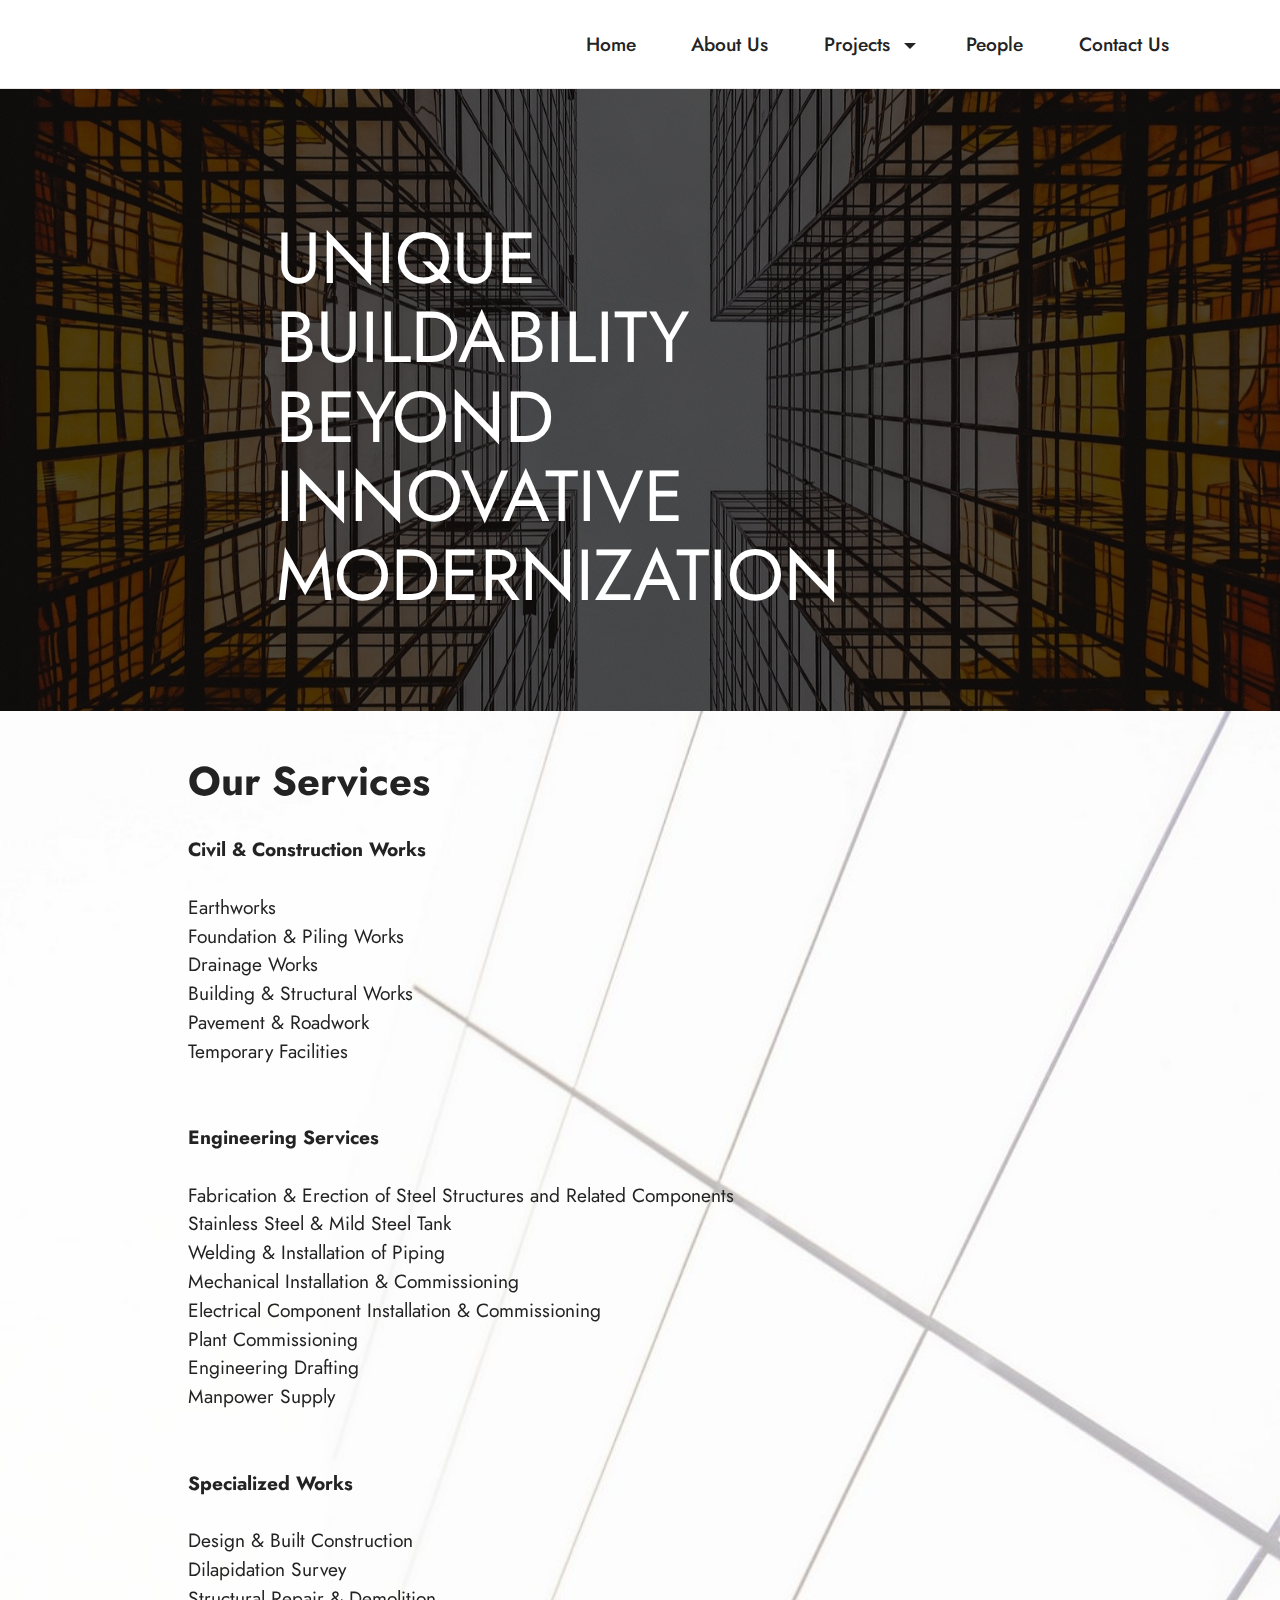
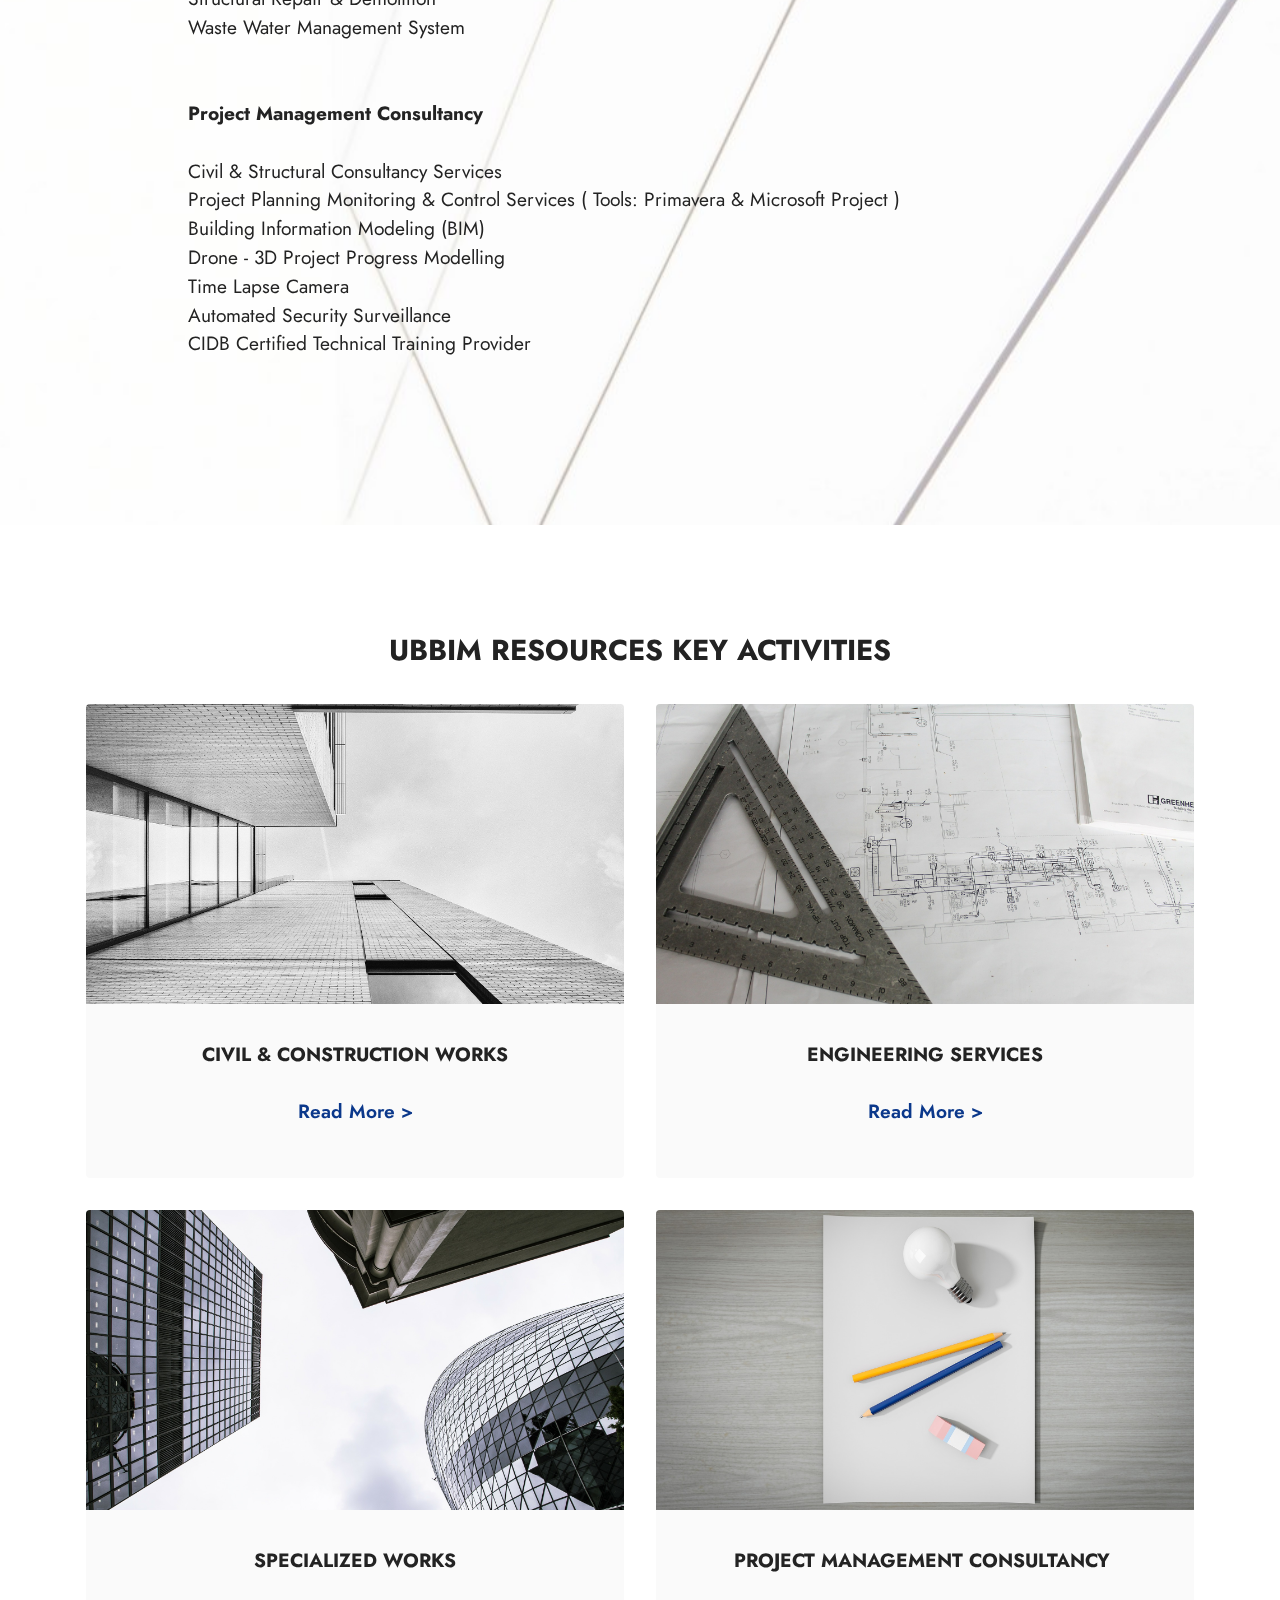
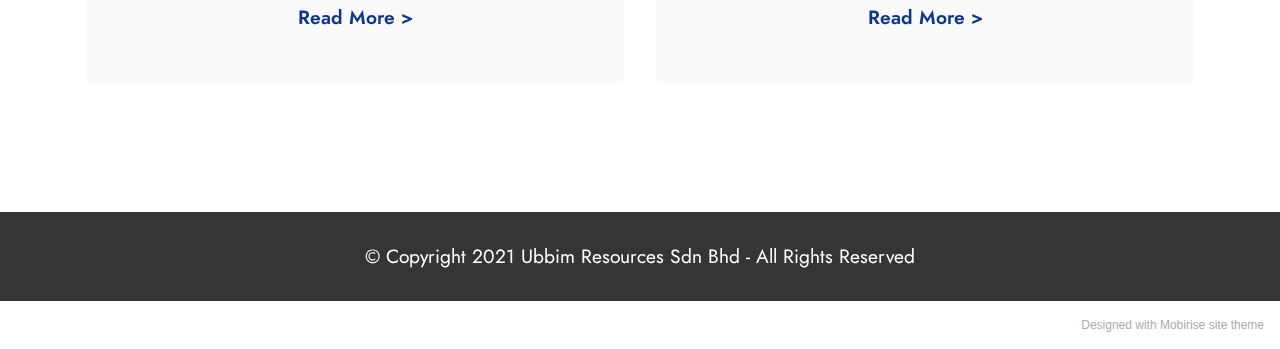
==== commit c2743691: "create github pages" ====
--- a/index.html
+++ b/index.html
@@ -68,7 +68,7 @@
         <div class="row justify-content-center">
             <div class="col-12 col-lg-8">
                 <h1 class="mbr-section-title mbr-fonts-style mb-3 display-1"><br><div>
-</div><div>UNIQUE </div><div>BUILDABILITY BEYOND </div><div>INNOVATIVE MODERNIZATION&nbsp;&nbsp;</div></h1>
+</div><div>UNIQUE </div><div>BUILDABILITY </div><div>BEYOND </div><div>INNOVATIVE MODERNIZATION&nbsp;&nbsp;</div></h1>
                 
                 
                 
@@ -181,7 +181,7 @@
             </div>
         </div>
     </div>
-</section><section style="background-color: #fff; font-family: -apple-system, BlinkMacSystemFont, 'Segoe UI', 'Roboto', 'Helvetica Neue', Arial, sans-serif; color:#aaa; font-size:12px; padding: 0; align-items: center; display: flex;"><a href="https://mobirise.site/q" style="flex: 1 1; height: 3rem; padding-left: 1rem;"></a><p style="flex: 0 0 auto; margin:0; padding-right:1rem;"><a href="https://mobirise.site/s" style="color:#aaa;">Website</a> was created with Mobirise templates</p></section><script src="assets/web/assets/jquery/jquery.min.js"></script>  <script src="assets/popper/popper.min.js"></script>  <script src="assets/tether/tether.min.js"></script>  <script src="assets/bootstrap/js/bootstrap.min.js"></script>  <script src="assets/smoothscroll/smooth-scroll.js"></script>  <script src="assets/parallax/jarallax.min.js"></script>  <script src="assets/dropdown/js/nav-dropdown.js"></script>  <script src="assets/dropdown/js/navbar-dropdown.js"></script>  <script src="assets/touchswipe/jquery.touch-swipe.min.js"></script>  <script src="assets/theme/js/script.js"></script>  
+</section><section style="background-color: #fff; font-family: -apple-system, BlinkMacSystemFont, 'Segoe UI', 'Roboto', 'Helvetica Neue', Arial, sans-serif; color:#aaa; font-size:12px; padding: 0; align-items: center; display: flex;"><a href="https://mobirise.site/v" style="flex: 1 1; height: 3rem; padding-left: 1rem;"></a><p style="flex: 0 0 auto; margin:0; padding-right:1rem;">Designed with Mobirise <a href="https://mobirise.site/u" style="color:#aaa;">site</a> theme</p></section><script src="assets/web/assets/jquery/jquery.min.js"></script>  <script src="assets/popper/popper.min.js"></script>  <script src="assets/tether/tether.min.js"></script>  <script src="assets/bootstrap/js/bootstrap.min.js"></script>  <script src="assets/smoothscroll/smooth-scroll.js"></script>  <script src="assets/parallax/jarallax.min.js"></script>  <script src="assets/dropdown/js/nav-dropdown.js"></script>  <script src="assets/dropdown/js/navbar-dropdown.js"></script>  <script src="assets/touchswipe/jquery.touch-swipe.min.js"></script>  <script src="assets/theme/js/script.js"></script>  
   
   
  <div id="scrollToTop" class="scrollToTop mbr-arrow-up"><a style="text-align: center;"><i class="mbr-arrow-up-icon mbr-arrow-up-icon-cm cm-icon cm-icon-smallarrow-up"></i></a></div>
--- a/assets/mobirise/css/mbr-additional.css
+++ b/assets/mobirise/css/mbr-additional.css
@@ -10,11 +10,11 @@
 }
 .display-1 {
   font-family: 'Jost', sans-serif;
-  font-size: 4.6rem;
+  font-size: 4.5rem;
   line-height: 1.1;
 }
 .display-1 > .mbr-iconfont {
-  font-size: 5.75rem;
+  font-size: 5.625rem;
 }
 .display-2 {
   font-family: 'Jost', sans-serif;
@@ -55,14 +55,14 @@
 /* 0.65 - min scale variable, may vary */
 @media (max-width: 992px) {
   .display-1 {
-    font-size: 3.68rem;
+    font-size: 3.6rem;
   }
 }
 @media (max-width: 768px) {
   .display-1 {
-    font-size: 3.22rem;
-    font-size: calc( 2.26rem + (4.6 - 2.26) * ((100vw - 20rem) / (48 - 20)));
-    line-height: calc( 1.1 * (2.26rem + (4.6 - 2.26) * ((100vw - 20rem) / (48 - 20))));
+    font-size: 3.15rem;
+    font-size: calc( 2.225rem + (4.5 - 2.225) * ((100vw - 20rem) / (48 - 20)));
+    line-height: calc( 1.1 * (2.225rem + (4.5 - 2.225) * ((100vw - 20rem) / (48 - 20))));
   }
   .display-2 {
     font-size: 2rem;
@@ -2737,8 +2737,8 @@
   }
 }
 .cid-syAgDehRlX {
-  padding-top: 5rem;
-  padding-bottom: 0rem;
+  padding-top: 3rem;
+  padding-bottom: 1rem;
   background-color: #ffffff;
 }
 .cid-syAgDehRlX ul {
@@ -2783,7 +2783,7 @@
   text-align: center;
 }
 .cid-sww0Zp9esn .mbr-text {
-  text-align: left;
+  text-align: center;
 }
 .cid-sww0Zp9esn .mbr-description {
   text-align: center;
--- a/assets/mobirise/css/mbr-additional.css
+++ b/assets/mobirise/css/mbr-additional.css
@@ -10,11 +10,11 @@
 }
 .display-1 {
   font-family: 'Jost', sans-serif;
-  font-size: 4.6rem;
+  font-size: 4.5rem;
   line-height: 1.1;
 }
 .display-1 > .mbr-iconfont {
-  font-size: 5.75rem;
+  font-size: 5.625rem;
 }
 .display-2 {
   font-family: 'Jost', sans-serif;
@@ -55,14 +55,14 @@
 /* 0.65 - min scale variable, may vary */
 @media (max-width: 992px) {
   .display-1 {
-    font-size: 3.68rem;
+    font-size: 3.6rem;
   }
 }
 @media (max-width: 768px) {
   .display-1 {
-    font-size: 3.22rem;
-    font-size: calc( 2.26rem + (4.6 - 2.26) * ((100vw - 20rem) / (48 - 20)));
-    line-height: calc( 1.1 * (2.26rem + (4.6 - 2.26) * ((100vw - 20rem) / (48 - 20))));
+    font-size: 3.15rem;
+    font-size: calc( 2.225rem + (4.5 - 2.225) * ((100vw - 20rem) / (48 - 20)));
+    line-height: calc( 1.1 * (2.225rem + (4.5 - 2.225) * ((100vw - 20rem) / (48 - 20))));
   }
   .display-2 {
     font-size: 2rem;
@@ -2737,8 +2737,8 @@
   }
 }
 .cid-syAgDehRlX {
-  padding-top: 5rem;
-  padding-bottom: 0rem;
+  padding-top: 3rem;
+  padding-bottom: 1rem;
   background-color: #ffffff;
 }
 .cid-syAgDehRlX ul {
@@ -2783,7 +2783,7 @@
   text-align: center;
 }
 .cid-sww0Zp9esn .mbr-text {
-  text-align: left;
+  text-align: center;
 }
 .cid-sww0Zp9esn .mbr-description {
   text-align: center;
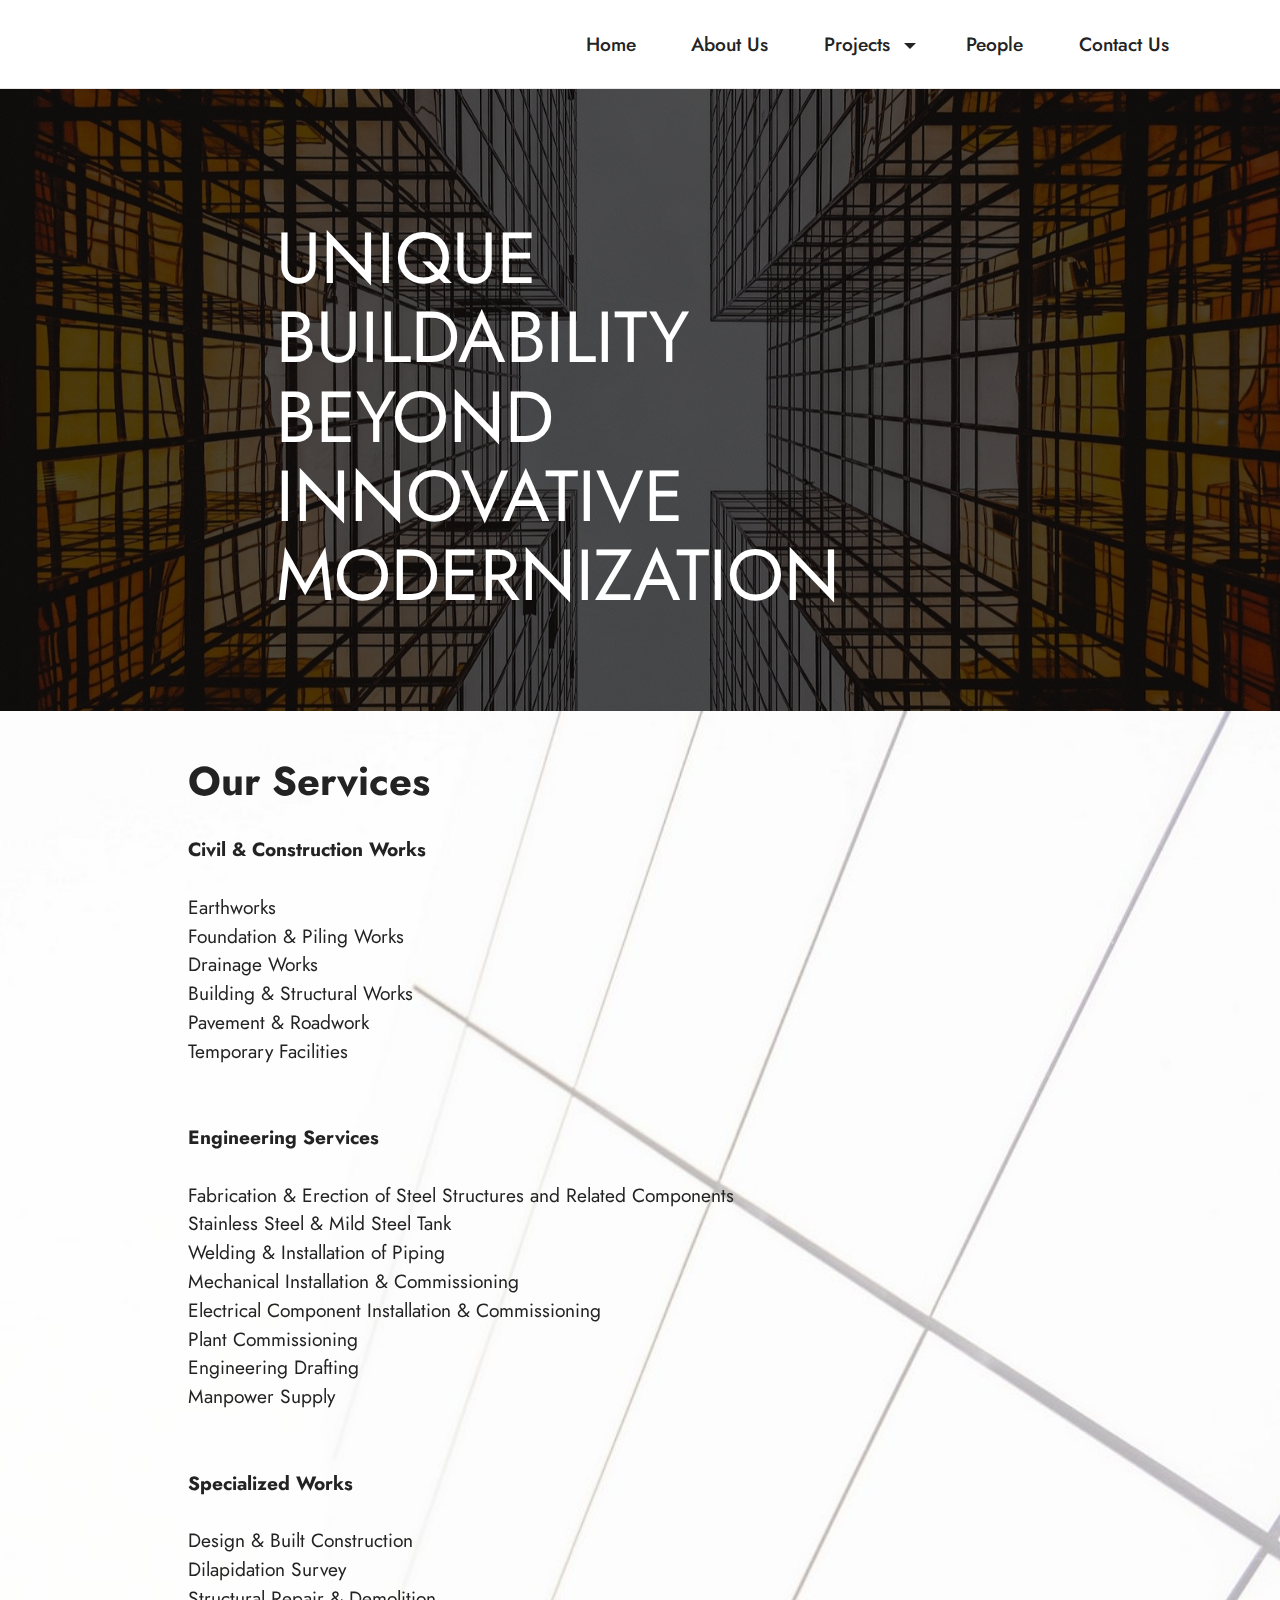
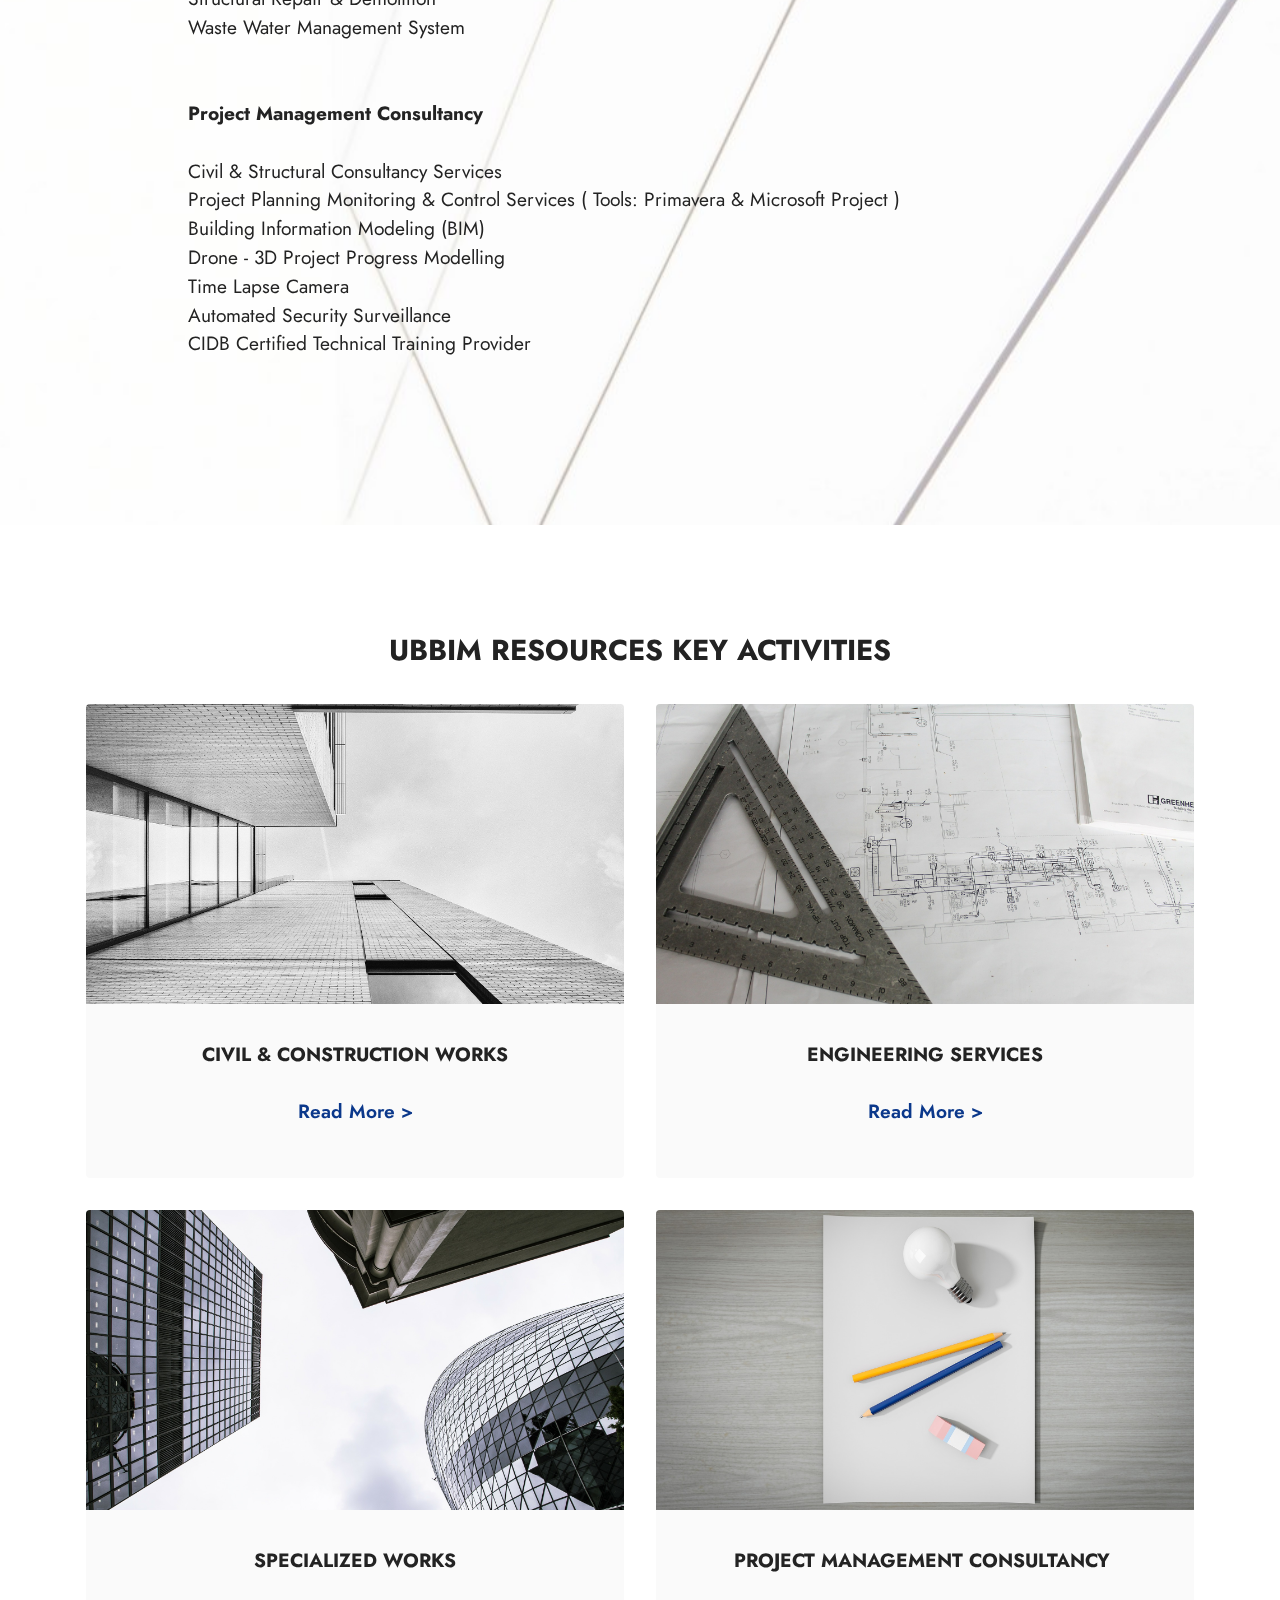
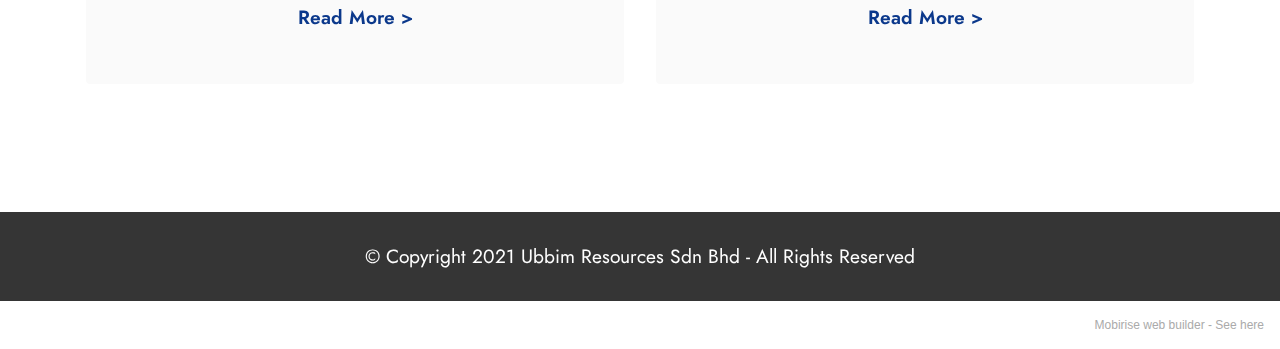
==== commit ed5b938a: "create github pages" ====
--- a/index.html
+++ b/index.html
@@ -181,7 +181,7 @@
             </div>
         </div>
     </div>
-</section><section style="background-color: #fff; font-family: -apple-system, BlinkMacSystemFont, 'Segoe UI', 'Roboto', 'Helvetica Neue', Arial, sans-serif; color:#aaa; font-size:12px; padding: 0; align-items: center; display: flex;"><a href="https://mobirise.site/v" style="flex: 1 1; height: 3rem; padding-left: 1rem;"></a><p style="flex: 0 0 auto; margin:0; padding-right:1rem;">Designed with Mobirise <a href="https://mobirise.site/u" style="color:#aaa;">site</a> theme</p></section><script src="assets/web/assets/jquery/jquery.min.js"></script>  <script src="assets/popper/popper.min.js"></script>  <script src="assets/tether/tether.min.js"></script>  <script src="assets/bootstrap/js/bootstrap.min.js"></script>  <script src="assets/smoothscroll/smooth-scroll.js"></script>  <script src="assets/parallax/jarallax.min.js"></script>  <script src="assets/dropdown/js/nav-dropdown.js"></script>  <script src="assets/dropdown/js/navbar-dropdown.js"></script>  <script src="assets/touchswipe/jquery.touch-swipe.min.js"></script>  <script src="assets/theme/js/script.js"></script>  
+</section><section style="background-color: #fff; font-family: -apple-system, BlinkMacSystemFont, 'Segoe UI', 'Roboto', 'Helvetica Neue', Arial, sans-serif; color:#aaa; font-size:12px; padding: 0; align-items: center; display: flex;"><a href="https://mobirise.site/x" style="flex: 1 1; height: 3rem; padding-left: 1rem;"></a><p style="flex: 0 0 auto; margin:0; padding-right:1rem;">Mobirise web builder - <a href="https://mobirise.site/p" style="color:#aaa;">See here</a></p></section><script src="assets/web/assets/jquery/jquery.min.js"></script>  <script src="assets/popper/popper.min.js"></script>  <script src="assets/tether/tether.min.js"></script>  <script src="assets/bootstrap/js/bootstrap.min.js"></script>  <script src="assets/smoothscroll/smooth-scroll.js"></script>  <script src="assets/parallax/jarallax.min.js"></script>  <script src="assets/dropdown/js/nav-dropdown.js"></script>  <script src="assets/dropdown/js/navbar-dropdown.js"></script>  <script src="assets/touchswipe/jquery.touch-swipe.min.js"></script>  <script src="assets/theme/js/script.js"></script>  
   
   
  <div id="scrollToTop" class="scrollToTop mbr-arrow-up"><a style="text-align: center;"><i class="mbr-arrow-up-icon mbr-arrow-up-icon-cm cm-icon cm-icon-smallarrow-up"></i></a></div>
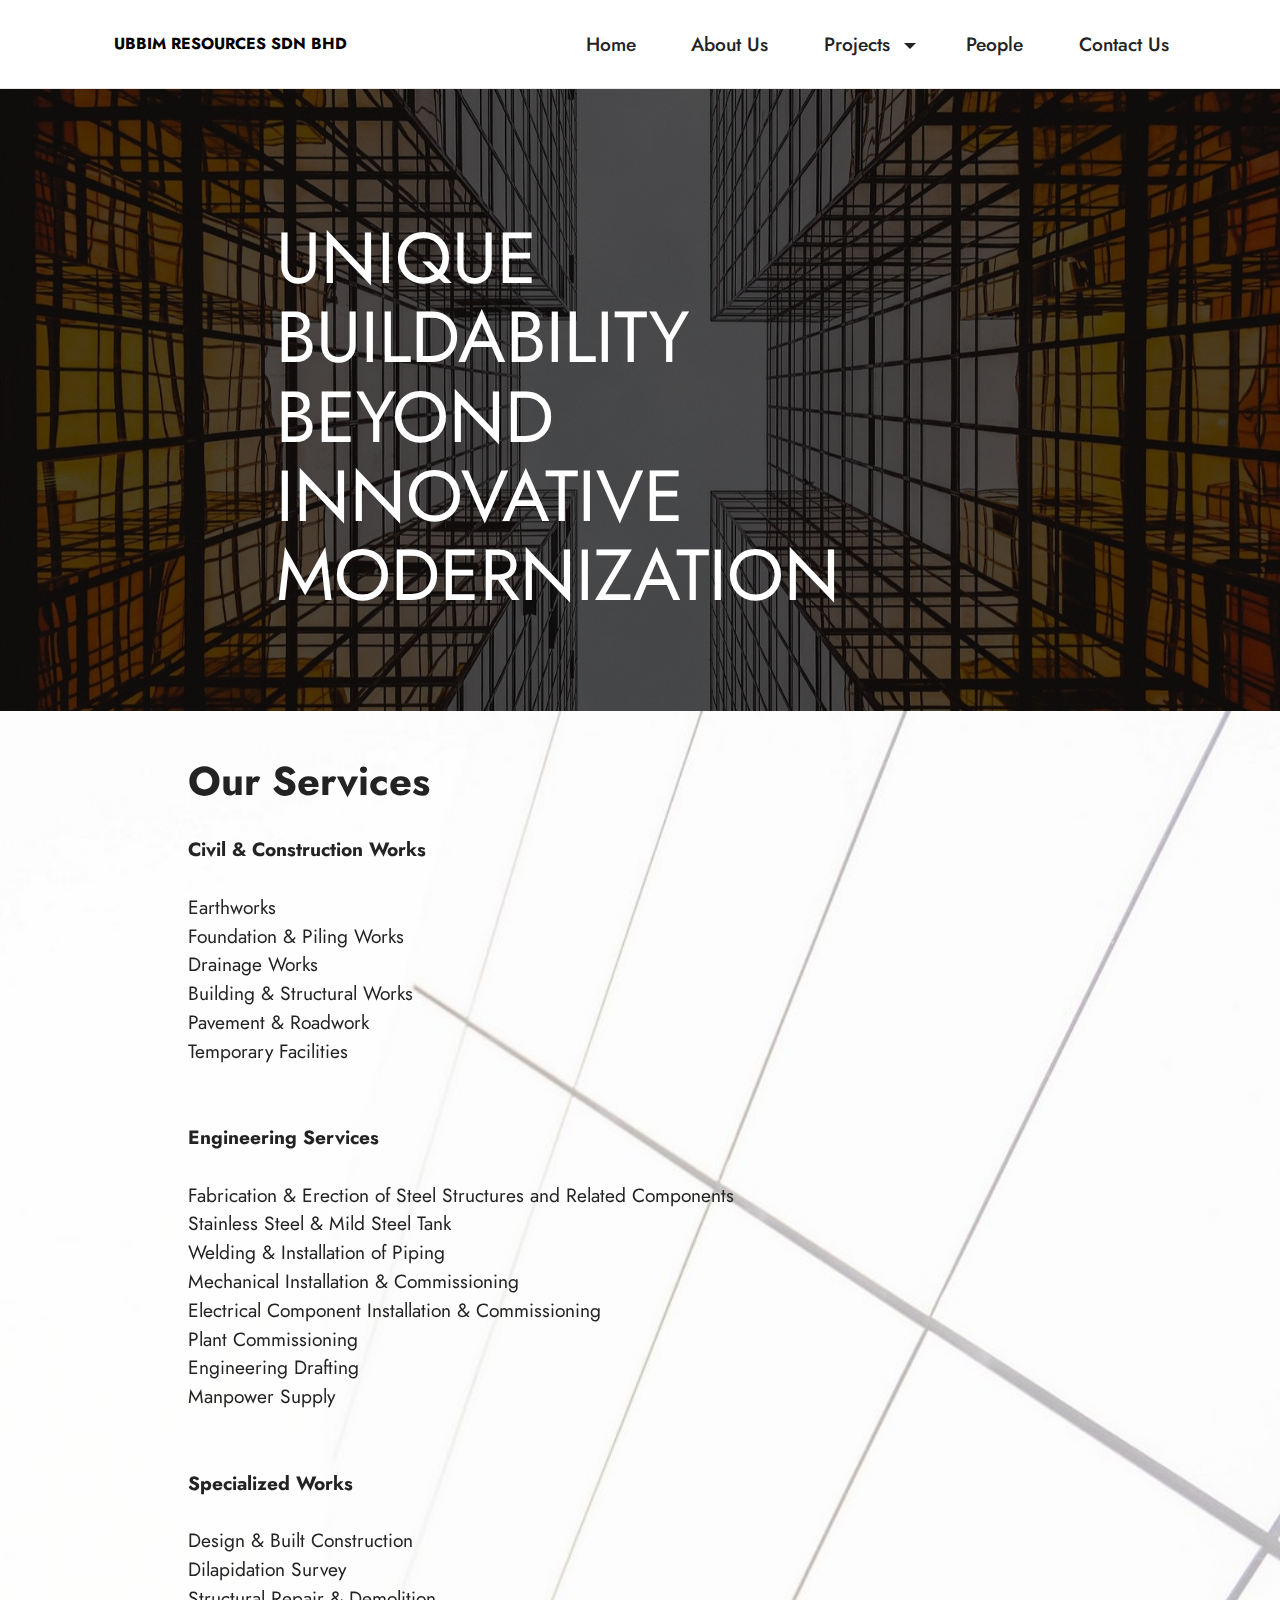
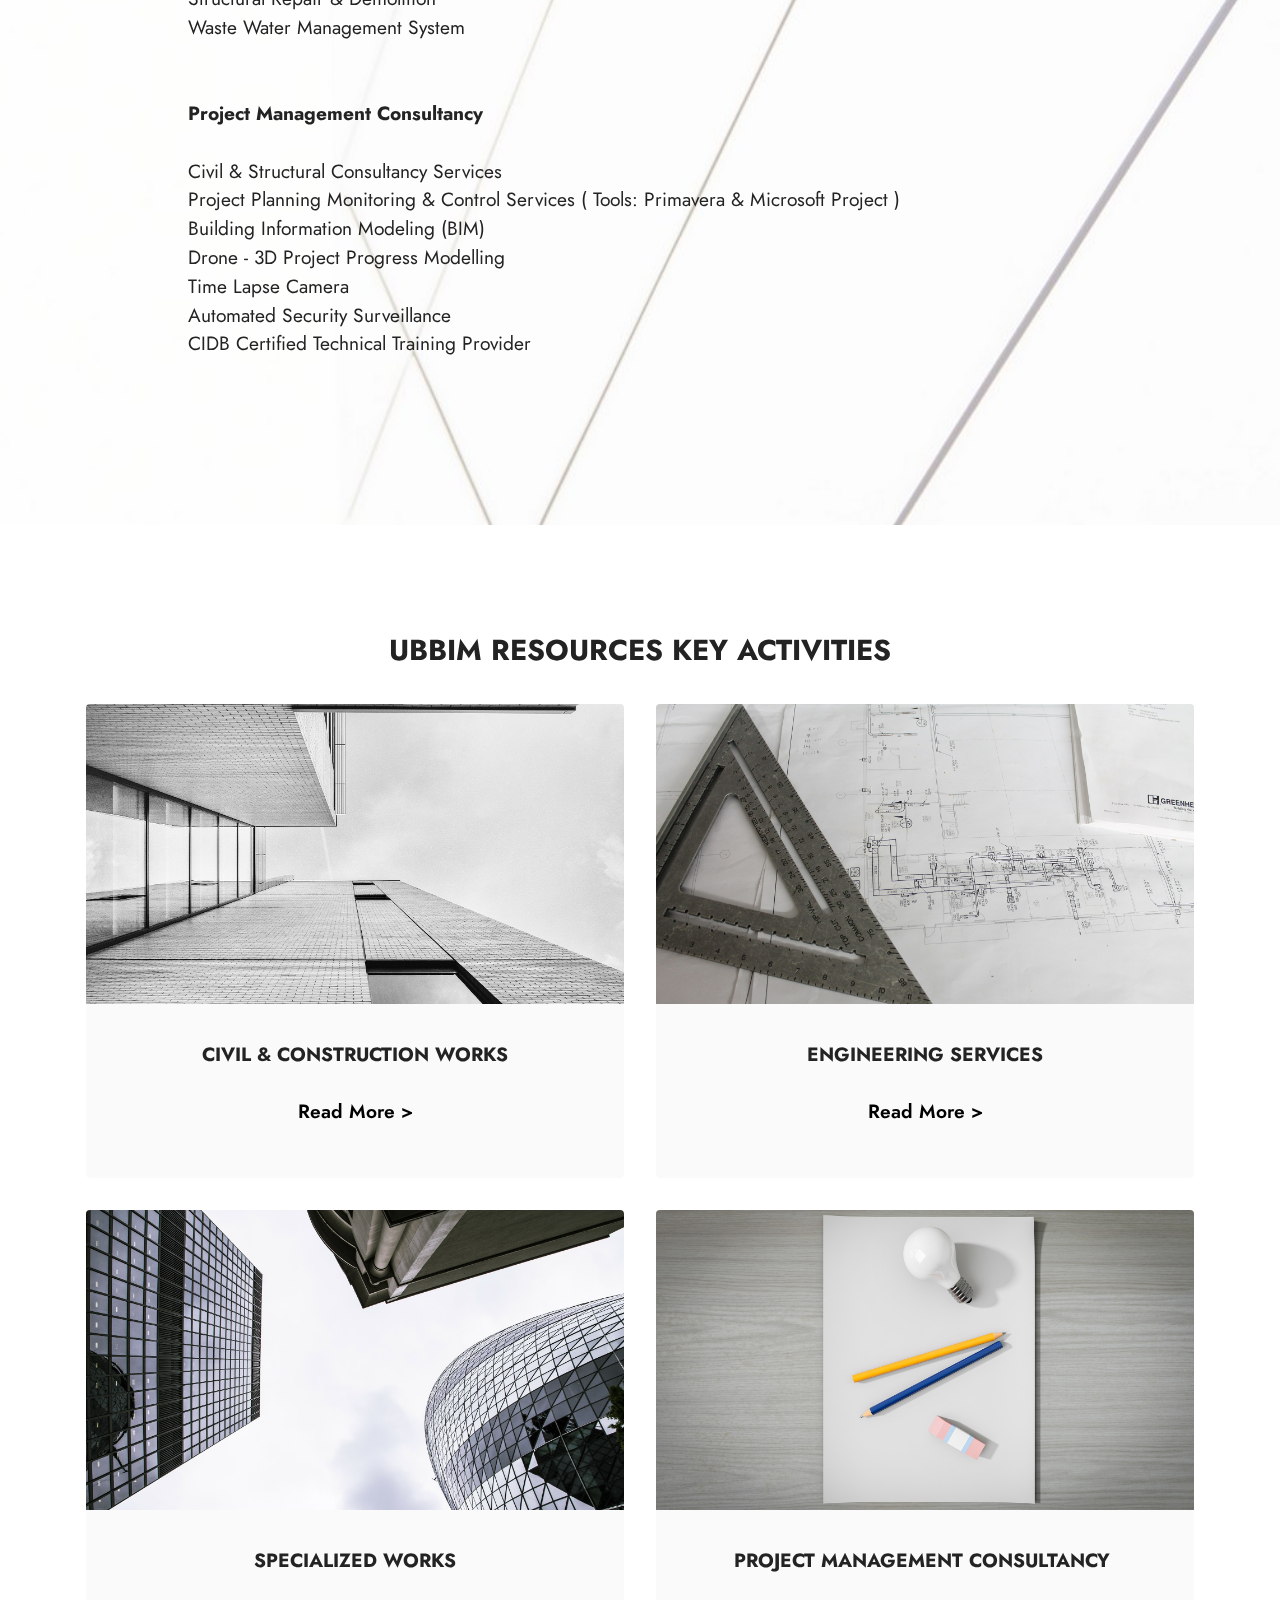
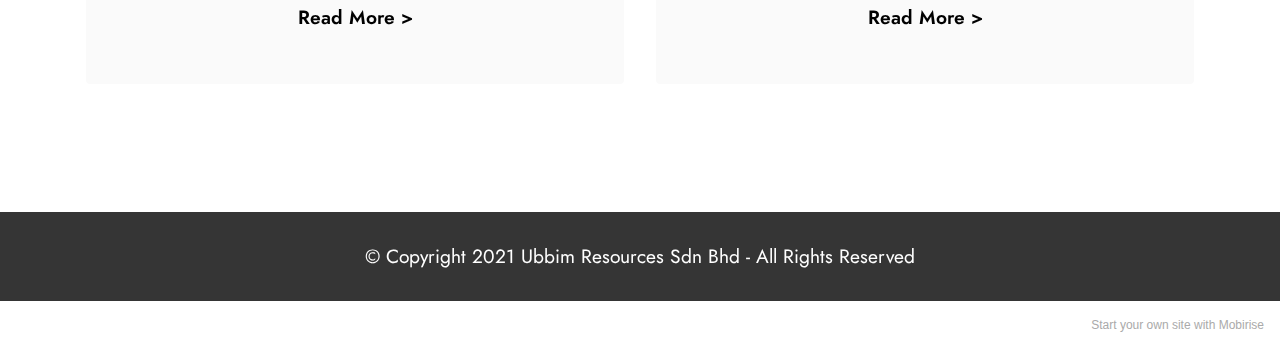
==== commit e38c00c2: "create github pages" ====
--- a/index.html
+++ b/index.html
@@ -37,7 +37,7 @@
                         <img src="assets/images/new-logo-ubbim-transparent.jpg" alt="" style="height: 4.5rem;">
                     </a>
                 </span>
-                
+                <span class="navbar-caption-wrap"><a class="navbar-caption text-primary display-4" href="index.html">&nbsp; &nbsp;UBBIM RESOURCES SDN BHD</a></span>
             </div>
             <button class="navbar-toggler" type="button" data-toggle="collapse" data-target="#navbarSupportedContent" aria-controls="navbarNavAltMarkup" aria-expanded="false" aria-label="Toggle navigation">
                 <div class="hamburger">
@@ -181,7 +181,7 @@
             </div>
         </div>
     </div>
-</section><section style="background-color: #fff; font-family: -apple-system, BlinkMacSystemFont, 'Segoe UI', 'Roboto', 'Helvetica Neue', Arial, sans-serif; color:#aaa; font-size:12px; padding: 0; align-items: center; display: flex;"><a href="https://mobirise.site/x" style="flex: 1 1; height: 3rem; padding-left: 1rem;"></a><p style="flex: 0 0 auto; margin:0; padding-right:1rem;">Mobirise web builder - <a href="https://mobirise.site/p" style="color:#aaa;">See here</a></p></section><script src="assets/web/assets/jquery/jquery.min.js"></script>  <script src="assets/popper/popper.min.js"></script>  <script src="assets/tether/tether.min.js"></script>  <script src="assets/bootstrap/js/bootstrap.min.js"></script>  <script src="assets/smoothscroll/smooth-scroll.js"></script>  <script src="assets/parallax/jarallax.min.js"></script>  <script src="assets/dropdown/js/nav-dropdown.js"></script>  <script src="assets/dropdown/js/navbar-dropdown.js"></script>  <script src="assets/touchswipe/jquery.touch-swipe.min.js"></script>  <script src="assets/theme/js/script.js"></script>  
+</section><section style="background-color: #fff; font-family: -apple-system, BlinkMacSystemFont, 'Segoe UI', 'Roboto', 'Helvetica Neue', Arial, sans-serif; color:#aaa; font-size:12px; padding: 0; align-items: center; display: flex;"><a href="https://mobirise.site/k" style="flex: 1 1; height: 3rem; padding-left: 1rem;"></a><p style="flex: 0 0 auto; margin:0; padding-right:1rem;">Start your own site with <a href="https://mobirise.site/z" style="color:#aaa;">Mobirise</a></p></section><script src="assets/web/assets/jquery/jquery.min.js"></script>  <script src="assets/popper/popper.min.js"></script>  <script src="assets/tether/tether.min.js"></script>  <script src="assets/bootstrap/js/bootstrap.min.js"></script>  <script src="assets/smoothscroll/smooth-scroll.js"></script>  <script src="assets/parallax/jarallax.min.js"></script>  <script src="assets/dropdown/js/nav-dropdown.js"></script>  <script src="assets/dropdown/js/navbar-dropdown.js"></script>  <script src="assets/touchswipe/jquery.touch-swipe.min.js"></script>  <script src="assets/theme/js/script.js"></script>  
   
   
  <div id="scrollToTop" class="scrollToTop mbr-arrow-up"><a style="text-align: center;"><i class="mbr-arrow-up-icon mbr-arrow-up-icon-cm cm-icon cm-icon-smallarrow-up"></i></a></div>
--- a/assets/mobirise/css/mbr-additional.css
+++ b/assets/mobirise/css/mbr-additional.css
@@ -1,5 +1,4 @@
 @import url(https://fonts.googleapis.com/css?family=Jost:100,200,300,400,500,600,700,800,900,100i,200i,300i,400i,500i,600i,700i,800i,900i&display=swap);
-@import url(https://fonts.googleapis.com/css?family=Roboto+Condensed:300,300i,400,400i,700,700i&display=swap);
 
 
 
@@ -25,12 +24,12 @@
   font-size: 3.125rem;
 }
 .display-4 {
-  font-family: 'Roboto Condensed', sans-serif;
-  font-size: 1.2rem;
+  font-family: 'Jost', sans-serif;
+  font-size: 1rem;
   line-height: 1.5;
 }
 .display-4 > .mbr-iconfont {
-  font-size: 1.5rem;
+  font-size: 1.25rem;
 }
 .display-5 {
   font-family: 'Jost', sans-serif;
@@ -70,9 +69,9 @@
     line-height: calc( 1.3 * (1.525rem + (2.5 - 1.525) * ((100vw - 20rem) / (48 - 20))));
   }
   .display-4 {
-    font-size: 0.96rem;
-    font-size: calc( 1.07rem + (1.2 - 1.07) * ((100vw - 20rem) / (48 - 20)));
-    line-height: calc( 1.4 * (1.07rem + (1.2 - 1.07) * ((100vw - 20rem) / (48 - 20))));
+    font-size: 0.8rem;
+    font-size: calc( 1rem + (1 - 1) * ((100vw - 20rem) / (48 - 20)));
+    line-height: calc( 1.4 * (1rem + (1 - 1) * ((100vw - 20rem) / (48 - 20))));
   }
   .display-5 {
     font-size: 1.44rem;
@@ -103,7 +102,7 @@
   border-radius: 4px;
 }
 .bg-primary {
-  background-color: #0b388b !important;
+  background-color: #000000 !important;
 }
 .bg-success {
   background-color: #40b0bf !important;
@@ -119,8 +118,8 @@
 }
 .btn-primary,
 .btn-primary:active {
-  background-color: #0b388b !important;
-  border-color: #0b388b !important;
+  background-color: #000000 !important;
+  border-color: #000000 !important;
   color: #ffffff !important;
   box-shadow: 0 2px 2px 0 rgba(0, 0, 0, 0.2);
 }
@@ -129,15 +128,15 @@
 .btn-primary.focus,
 .btn-primary.active {
   color: #ffffff !important;
-  background-color: #05183b !important;
-  border-color: #05183b !important;
+  background-color: #000000 !important;
+  border-color: #000000 !important;
   box-shadow: 0 2px 5px 0 rgba(0, 0, 0, 0.2);
 }
 .btn-primary.disabled,
 .btn-primary:disabled {
   color: #ffffff !important;
-  background-color: #05183b !important;
-  border-color: #05183b !important;
+  background-color: #000000 !important;
+  border-color: #000000 !important;
 }
 .btn-secondary,
 .btn-secondary:active {
@@ -297,13 +296,13 @@
 .btn-primary-outline:active {
   background-color: transparent !important;
   border-color: transparent;
-  color: #0b388b;
+  color: #000000;
 }
 .btn-primary-outline:hover,
 .btn-primary-outline:focus,
 .btn-primary-outline.focus,
 .btn-primary-outline.active {
-  color: #05183b !important;
+  color: #000000 !important;
   background-color: transparent!important;
   border-color: transparent!important;
   box-shadow: none!important;
@@ -311,8 +310,8 @@
 .btn-primary-outline.disabled,
 .btn-primary-outline:disabled {
   color: #ffffff !important;
-  background-color: #0b388b !important;
-  border-color: #0b388b !important;
+  background-color: #000000 !important;
+  border-color: #000000 !important;
 }
 .btn-secondary-outline,
 .btn-secondary-outline:active {
@@ -462,7 +461,7 @@
   border-color: #fafafa !important;
 }
 .text-primary {
-  color: #0b388b !important;
+  color: #000000 !important;
 }
 .text-secondary {
   color: #ff6666 !important;
@@ -488,7 +487,7 @@
 a.text-primary:hover,
 a.text-primary:focus,
 a.text-primary.active {
-  color: #04122c !important;
+  color: #000000 !important;
 }
 a.text-secondary:hover,
 a.text-secondary:focus,
@@ -539,7 +538,7 @@
   background-position: 0px 1.2em;
 }
 .nav-tabs .nav-link.active {
-  color: #0b388b;
+  color: #000000;
 }
 .nav-tabs .nav-link:not(.active) {
   color: #232323;
@@ -557,8 +556,8 @@
   background-color: #ff9966;
 }
 .mbr-gallery-filter li.active .btn {
-  background-color: #0b388b;
-  border-color: #0b388b;
+  background-color: #000000;
+  border-color: #000000;
   color: #ffffff;
 }
 .mbr-gallery-filter li.active .btn:focus {
@@ -566,11 +565,11 @@
 }
 a,
 a:hover {
-  color: #0b388b;
+  color: #000000;
 }
 .mbr-plan-header.bg-primary .mbr-plan-subtitle,
 .mbr-plan-header.bg-primary .mbr-plan-price-desc {
-  color: #286dee;
+  color: #b3b3b3;
 }
 .mbr-plan-header.bg-success .mbr-plan-subtitle,
 .mbr-plan-header.bg-success .mbr-plan-price-desc {
@@ -590,42 +589,42 @@
 }
 /* Scroll to top button*/
 .form-control {
-  font-family: 'Roboto Condensed', sans-serif;
-  font-size: 1.2rem;
+  font-family: 'Jost', sans-serif;
+  font-size: 1rem;
   line-height: 1.5;
   font-weight: 400;
 }
 .form-control > .mbr-iconfont {
-  font-size: 1.5rem;
+  font-size: 1.25rem;
 }
 .form-control:hover,
 .form-control:focus {
   box-shadow: rgba(0, 0, 0, 0.07) 0px 1px 1px 0px, rgba(0, 0, 0, 0.07) 0px 1px 3px 0px, rgba(0, 0, 0, 0.03) 0px 0px 0px 1px;
-  border-color: #0b388b !important;
+  border-color: #000000 !important;
 }
 .form-control:-webkit-input-placeholder {
-  font-family: 'Roboto Condensed', sans-serif;
-  font-size: 1.2rem;
+  font-family: 'Jost', sans-serif;
+  font-size: 1rem;
   line-height: 1.5;
   font-weight: 400;
 }
 .form-control:-webkit-input-placeholder > .mbr-iconfont {
-  font-size: 1.5rem;
+  font-size: 1.25rem;
 }
 blockquote {
-  border-color: #0b388b;
+  border-color: #000000;
 }
 /* Forms */
 .jq-selectbox li:hover,
 .jq-selectbox li.selected {
-  background-color: #0b388b;
+  background-color: #000000;
   color: #ffffff;
 }
 .jq-number__spin {
   transition: 0.25s ease;
 }
 .jq-number__spin:hover {
-  border-color: #0b388b;
+  border-color: #000000;
 }
 .jq-selectbox .jq-selectbox__trigger-arrow,
 .jq-number__spin.minus:after,
@@ -637,14 +636,14 @@
 .jq-selectbox:hover .jq-selectbox__trigger-arrow,
 .jq-number__spin.minus:hover:after,
 .jq-number__spin.plus:hover:after {
-  border-top-color: #0b388b;
-  border-bottom-color: #0b388b;
+  border-top-color: #000000;
+  border-bottom-color: #000000;
 }
 .xdsoft_datetimepicker .xdsoft_calendar td.xdsoft_default,
 .xdsoft_datetimepicker .xdsoft_calendar td.xdsoft_current,
 .xdsoft_datetimepicker .xdsoft_timepicker .xdsoft_time_box > div > div.xdsoft_current {
   color: #ffffff !important;
-  background-color: #0b388b !important;
+  background-color: #000000 !important;
   box-shadow: none !important;
 }
 .xdsoft_datetimepicker .xdsoft_calendar td:hover,
@@ -675,7 +674,7 @@
   top: 50%;
   left: 50%;
   transform: translateX(-50%) translateY(-50%);
-  background-image: url("data:image/svg+xml;charset=UTF-8,%3csvg width='32' height='32' viewBox='0 0 64 64' xmlns='http://www.w3.org/2000/svg' stroke='%230b388b' %3e%3cg fill='none' fill-rule='evenodd'%3e%3cg transform='translate(16 16)' stroke-width='2'%3e%3ccircle stroke-opacity='.5' cx='16' cy='16' r='16'/%3e%3cpath d='M32 16c0-9.94-8.06-16-16-16'%3e%3canimateTransform attributeName='transform' type='rotate' from='0 16 16' to='360 16 16' dur='1s' repeatCount='indefinite'/%3e%3c/path%3e%3c/g%3e%3c/g%3e%3c/svg%3e");
+  background-image: url("data:image/svg+xml;charset=UTF-8,%3csvg width='32' height='32' viewBox='0 0 64 64' xmlns='http://www.w3.org/2000/svg' stroke='%23000000' %3e%3cg fill='none' fill-rule='evenodd'%3e%3cg transform='translate(16 16)' stroke-width='2'%3e%3ccircle stroke-opacity='.5' cx='16' cy='16' r='16'/%3e%3cpath d='M32 16c0-9.94-8.06-16-16-16'%3e%3canimateTransform attributeName='transform' type='rotate' from='0 16 16' to='360 16 16' dur='1s' repeatCount='indefinite'/%3e%3c/path%3e%3c/g%3e%3c/g%3e%3c/svg%3e");
 }
 section.lazy-placeholder:after {
   opacity: 0.5;
@@ -753,7 +752,7 @@
 }
 .cid-s48OLK6784 .dropdown-item:hover,
 .cid-s48OLK6784 .dropdown-item:focus {
-  background: #0b388b !important;
+  background: #000000 !important;
   color: white !important;
 }
 .cid-s48OLK6784 .nav-dropdown .link {
@@ -1160,7 +1159,7 @@
 }
 .cid-s48OLK6784 .dropdown-item:hover,
 .cid-s48OLK6784 .dropdown-item:focus {
-  background: #0b388b !important;
+  background: #000000 !important;
   color: white !important;
 }
 .cid-s48OLK6784 .nav-dropdown .link {
@@ -1496,7 +1495,7 @@
 .cid-sti8TcXOk3 .mbr-iconfont {
   font-size: 2rem;
   padding-right: 1.5rem;
-  color: #0b388b;
+  color: #000000;
 }
 .cid-suZFENdGfK {
   padding-top: 5rem;
@@ -1598,7 +1597,7 @@
 }
 .cid-s48OLK6784 .dropdown-item:hover,
 .cid-s48OLK6784 .dropdown-item:focus {
-  background: #0b388b !important;
+  background: #000000 !important;
   color: white !important;
 }
 .cid-s48OLK6784 .nav-dropdown .link {
@@ -2081,7 +2080,7 @@
 }
 .cid-s48OLK6784 .dropdown-item:hover,
 .cid-s48OLK6784 .dropdown-item:focus {
-  background: #0b388b !important;
+  background: #000000 !important;
   color: white !important;
 }
 .cid-s48OLK6784 .nav-dropdown .link {
@@ -2428,7 +2427,7 @@
 }
 .cid-s48OLK6784 .dropdown-item:hover,
 .cid-s48OLK6784 .dropdown-item:focus {
-  background: #0b388b !important;
+  background: #000000 !important;
   color: white !important;
 }
 .cid-s48OLK6784 .nav-dropdown .link {
@@ -3008,7 +3007,7 @@
 }
 .cid-s48OLK6784 .dropdown-item:hover,
 .cid-s48OLK6784 .dropdown-item:focus {
-  background: #0b388b !important;
+  background: #000000 !important;
   color: white !important;
 }
 .cid-s48OLK6784 .nav-dropdown .link {
@@ -3378,7 +3377,7 @@
 }
 .cid-s48OLK6784 .dropdown-item:hover,
 .cid-s48OLK6784 .dropdown-item:focus {
-  background: #0b388b !important;
+  background: #000000 !important;
   color: white !important;
 }
 .cid-s48OLK6784 .nav-dropdown .link {
@@ -3820,7 +3819,7 @@
 }
 .cid-s48OLK6784 .dropdown-item:hover,
 .cid-s48OLK6784 .dropdown-item:focus {
-  background: #0b388b !important;
+  background: #000000 !important;
   color: white !important;
 }
 .cid-s48OLK6784 .nav-dropdown .link {
@@ -4352,7 +4351,7 @@
 }
 .cid-s48OLK6784 .dropdown-item:hover,
 .cid-s48OLK6784 .dropdown-item:focus {
-  background: #0b388b !important;
+  background: #000000 !important;
   color: white !important;
 }
 .cid-s48OLK6784 .nav-dropdown .link {
@@ -4812,7 +4811,7 @@
 }
 .cid-s48OLK6784 .dropdown-item:hover,
 .cid-s48OLK6784 .dropdown-item:focus {
-  background: #0b388b !important;
+  background: #000000 !important;
   color: white !important;
 }
 .cid-s48OLK6784 .nav-dropdown .link {
@@ -5212,7 +5211,7 @@
 }
 .cid-s48OLK6784 .dropdown-item:hover,
 .cid-s48OLK6784 .dropdown-item:focus {
-  background: #0b388b !important;
+  background: #000000 !important;
   color: white !important;
 }
 .cid-s48OLK6784 .nav-dropdown .link {
@@ -5962,7 +5961,7 @@
 }
 .cid-s48OLK6784 .dropdown-item:hover,
 .cid-s48OLK6784 .dropdown-item:focus {
-  background: #0b388b !important;
+  background: #000000 !important;
   color: white !important;
 }
 .cid-s48OLK6784 .nav-dropdown .link {
--- a/assets/mobirise/css/mbr-additional.css
+++ b/assets/mobirise/css/mbr-additional.css
@@ -1,5 +1,4 @@
 @import url(https://fonts.googleapis.com/css?family=Jost:100,200,300,400,500,600,700,800,900,100i,200i,300i,400i,500i,600i,700i,800i,900i&display=swap);
-@import url(https://fonts.googleapis.com/css?family=Roboto+Condensed:300,300i,400,400i,700,700i&display=swap);
 
 
 
@@ -25,12 +24,12 @@
   font-size: 3.125rem;
 }
 .display-4 {
-  font-family: 'Roboto Condensed', sans-serif;
-  font-size: 1.2rem;
+  font-family: 'Jost', sans-serif;
+  font-size: 1rem;
   line-height: 1.5;
 }
 .display-4 > .mbr-iconfont {
-  font-size: 1.5rem;
+  font-size: 1.25rem;
 }
 .display-5 {
   font-family: 'Jost', sans-serif;
@@ -70,9 +69,9 @@
     line-height: calc( 1.3 * (1.525rem + (2.5 - 1.525) * ((100vw - 20rem) / (48 - 20))));
   }
   .display-4 {
-    font-size: 0.96rem;
-    font-size: calc( 1.07rem + (1.2 - 1.07) * ((100vw - 20rem) / (48 - 20)));
-    line-height: calc( 1.4 * (1.07rem + (1.2 - 1.07) * ((100vw - 20rem) / (48 - 20))));
+    font-size: 0.8rem;
+    font-size: calc( 1rem + (1 - 1) * ((100vw - 20rem) / (48 - 20)));
+    line-height: calc( 1.4 * (1rem + (1 - 1) * ((100vw - 20rem) / (48 - 20))));
   }
   .display-5 {
     font-size: 1.44rem;
@@ -103,7 +102,7 @@
   border-radius: 4px;
 }
 .bg-primary {
-  background-color: #0b388b !important;
+  background-color: #000000 !important;
 }
 .bg-success {
   background-color: #40b0bf !important;
@@ -119,8 +118,8 @@
 }
 .btn-primary,
 .btn-primary:active {
-  background-color: #0b388b !important;
-  border-color: #0b388b !important;
+  background-color: #000000 !important;
+  border-color: #000000 !important;
   color: #ffffff !important;
   box-shadow: 0 2px 2px 0 rgba(0, 0, 0, 0.2);
 }
@@ -129,15 +128,15 @@
 .btn-primary.focus,
 .btn-primary.active {
   color: #ffffff !important;
-  background-color: #05183b !important;
-  border-color: #05183b !important;
+  background-color: #000000 !important;
+  border-color: #000000 !important;
   box-shadow: 0 2px 5px 0 rgba(0, 0, 0, 0.2);
 }
 .btn-primary.disabled,
 .btn-primary:disabled {
   color: #ffffff !important;
-  background-color: #05183b !important;
-  border-color: #05183b !important;
+  background-color: #000000 !important;
+  border-color: #000000 !important;
 }
 .btn-secondary,
 .btn-secondary:active {
@@ -297,13 +296,13 @@
 .btn-primary-outline:active {
   background-color: transparent !important;
   border-color: transparent;
-  color: #0b388b;
+  color: #000000;
 }
 .btn-primary-outline:hover,
 .btn-primary-outline:focus,
 .btn-primary-outline.focus,
 .btn-primary-outline.active {
-  color: #05183b !important;
+  color: #000000 !important;
   background-color: transparent!important;
   border-color: transparent!important;
   box-shadow: none!important;
@@ -311,8 +310,8 @@
 .btn-primary-outline.disabled,
 .btn-primary-outline:disabled {
   color: #ffffff !important;
-  background-color: #0b388b !important;
-  border-color: #0b388b !important;
+  background-color: #000000 !important;
+  border-color: #000000 !important;
 }
 .btn-secondary-outline,
 .btn-secondary-outline:active {
@@ -462,7 +461,7 @@
   border-color: #fafafa !important;
 }
 .text-primary {
-  color: #0b388b !important;
+  color: #000000 !important;
 }
 .text-secondary {
   color: #ff6666 !important;
@@ -488,7 +487,7 @@
 a.text-primary:hover,
 a.text-primary:focus,
 a.text-primary.active {
-  color: #04122c !important;
+  color: #000000 !important;
 }
 a.text-secondary:hover,
 a.text-secondary:focus,
@@ -539,7 +538,7 @@
   background-position: 0px 1.2em;
 }
 .nav-tabs .nav-link.active {
-  color: #0b388b;
+  color: #000000;
 }
 .nav-tabs .nav-link:not(.active) {
   color: #232323;
@@ -557,8 +556,8 @@
   background-color: #ff9966;
 }
 .mbr-gallery-filter li.active .btn {
-  background-color: #0b388b;
-  border-color: #0b388b;
+  background-color: #000000;
+  border-color: #000000;
   color: #ffffff;
 }
 .mbr-gallery-filter li.active .btn:focus {
@@ -566,11 +565,11 @@
 }
 a,
 a:hover {
-  color: #0b388b;
+  color: #000000;
 }
 .mbr-plan-header.bg-primary .mbr-plan-subtitle,
 .mbr-plan-header.bg-primary .mbr-plan-price-desc {
-  color: #286dee;
+  color: #b3b3b3;
 }
 .mbr-plan-header.bg-success .mbr-plan-subtitle,
 .mbr-plan-header.bg-success .mbr-plan-price-desc {
@@ -590,42 +589,42 @@
 }
 /* Scroll to top button*/
 .form-control {
-  font-family: 'Roboto Condensed', sans-serif;
-  font-size: 1.2rem;
+  font-family: 'Jost', sans-serif;
+  font-size: 1rem;
   line-height: 1.5;
   font-weight: 400;
 }
 .form-control > .mbr-iconfont {
-  font-size: 1.5rem;
+  font-size: 1.25rem;
 }
 .form-control:hover,
 .form-control:focus {
   box-shadow: rgba(0, 0, 0, 0.07) 0px 1px 1px 0px, rgba(0, 0, 0, 0.07) 0px 1px 3px 0px, rgba(0, 0, 0, 0.03) 0px 0px 0px 1px;
-  border-color: #0b388b !important;
+  border-color: #000000 !important;
 }
 .form-control:-webkit-input-placeholder {
-  font-family: 'Roboto Condensed', sans-serif;
-  font-size: 1.2rem;
+  font-family: 'Jost', sans-serif;
+  font-size: 1rem;
   line-height: 1.5;
   font-weight: 400;
 }
 .form-control:-webkit-input-placeholder > .mbr-iconfont {
-  font-size: 1.5rem;
+  font-size: 1.25rem;
 }
 blockquote {
-  border-color: #0b388b;
+  border-color: #000000;
 }
 /* Forms */
 .jq-selectbox li:hover,
 .jq-selectbox li.selected {
-  background-color: #0b388b;
+  background-color: #000000;
   color: #ffffff;
 }
 .jq-number__spin {
   transition: 0.25s ease;
 }
 .jq-number__spin:hover {
-  border-color: #0b388b;
+  border-color: #000000;
 }
 .jq-selectbox .jq-selectbox__trigger-arrow,
 .jq-number__spin.minus:after,
@@ -637,14 +636,14 @@
 .jq-selectbox:hover .jq-selectbox__trigger-arrow,
 .jq-number__spin.minus:hover:after,
 .jq-number__spin.plus:hover:after {
-  border-top-color: #0b388b;
-  border-bottom-color: #0b388b;
+  border-top-color: #000000;
+  border-bottom-color: #000000;
 }
 .xdsoft_datetimepicker .xdsoft_calendar td.xdsoft_default,
 .xdsoft_datetimepicker .xdsoft_calendar td.xdsoft_current,
 .xdsoft_datetimepicker .xdsoft_timepicker .xdsoft_time_box > div > div.xdsoft_current {
   color: #ffffff !important;
-  background-color: #0b388b !important;
+  background-color: #000000 !important;
   box-shadow: none !important;
 }
 .xdsoft_datetimepicker .xdsoft_calendar td:hover,
@@ -675,7 +674,7 @@
   top: 50%;
   left: 50%;
   transform: translateX(-50%) translateY(-50%);
-  background-image: url("data:image/svg+xml;charset=UTF-8,%3csvg width='32' height='32' viewBox='0 0 64 64' xmlns='http://www.w3.org/2000/svg' stroke='%230b388b' %3e%3cg fill='none' fill-rule='evenodd'%3e%3cg transform='translate(16 16)' stroke-width='2'%3e%3ccircle stroke-opacity='.5' cx='16' cy='16' r='16'/%3e%3cpath d='M32 16c0-9.94-8.06-16-16-16'%3e%3canimateTransform attributeName='transform' type='rotate' from='0 16 16' to='360 16 16' dur='1s' repeatCount='indefinite'/%3e%3c/path%3e%3c/g%3e%3c/g%3e%3c/svg%3e");
+  background-image: url("data:image/svg+xml;charset=UTF-8,%3csvg width='32' height='32' viewBox='0 0 64 64' xmlns='http://www.w3.org/2000/svg' stroke='%23000000' %3e%3cg fill='none' fill-rule='evenodd'%3e%3cg transform='translate(16 16)' stroke-width='2'%3e%3ccircle stroke-opacity='.5' cx='16' cy='16' r='16'/%3e%3cpath d='M32 16c0-9.94-8.06-16-16-16'%3e%3canimateTransform attributeName='transform' type='rotate' from='0 16 16' to='360 16 16' dur='1s' repeatCount='indefinite'/%3e%3c/path%3e%3c/g%3e%3c/g%3e%3c/svg%3e");
 }
 section.lazy-placeholder:after {
   opacity: 0.5;
@@ -753,7 +752,7 @@
 }
 .cid-s48OLK6784 .dropdown-item:hover,
 .cid-s48OLK6784 .dropdown-item:focus {
-  background: #0b388b !important;
+  background: #000000 !important;
   color: white !important;
 }
 .cid-s48OLK6784 .nav-dropdown .link {
@@ -1160,7 +1159,7 @@
 }
 .cid-s48OLK6784 .dropdown-item:hover,
 .cid-s48OLK6784 .dropdown-item:focus {
-  background: #0b388b !important;
+  background: #000000 !important;
   color: white !important;
 }
 .cid-s48OLK6784 .nav-dropdown .link {
@@ -1496,7 +1495,7 @@
 .cid-sti8TcXOk3 .mbr-iconfont {
   font-size: 2rem;
   padding-right: 1.5rem;
-  color: #0b388b;
+  color: #000000;
 }
 .cid-suZFENdGfK {
   padding-top: 5rem;
@@ -1598,7 +1597,7 @@
 }
 .cid-s48OLK6784 .dropdown-item:hover,
 .cid-s48OLK6784 .dropdown-item:focus {
-  background: #0b388b !important;
+  background: #000000 !important;
   color: white !important;
 }
 .cid-s48OLK6784 .nav-dropdown .link {
@@ -2081,7 +2080,7 @@
 }
 .cid-s48OLK6784 .dropdown-item:hover,
 .cid-s48OLK6784 .dropdown-item:focus {
-  background: #0b388b !important;
+  background: #000000 !important;
   color: white !important;
 }
 .cid-s48OLK6784 .nav-dropdown .link {
@@ -2428,7 +2427,7 @@
 }
 .cid-s48OLK6784 .dropdown-item:hover,
 .cid-s48OLK6784 .dropdown-item:focus {
-  background: #0b388b !important;
+  background: #000000 !important;
   color: white !important;
 }
 .cid-s48OLK6784 .nav-dropdown .link {
@@ -3008,7 +3007,7 @@
 }
 .cid-s48OLK6784 .dropdown-item:hover,
 .cid-s48OLK6784 .dropdown-item:focus {
-  background: #0b388b !important;
+  background: #000000 !important;
   color: white !important;
 }
 .cid-s48OLK6784 .nav-dropdown .link {
@@ -3378,7 +3377,7 @@
 }
 .cid-s48OLK6784 .dropdown-item:hover,
 .cid-s48OLK6784 .dropdown-item:focus {
-  background: #0b388b !important;
+  background: #000000 !important;
   color: white !important;
 }
 .cid-s48OLK6784 .nav-dropdown .link {
@@ -3820,7 +3819,7 @@
 }
 .cid-s48OLK6784 .dropdown-item:hover,
 .cid-s48OLK6784 .dropdown-item:focus {
-  background: #0b388b !important;
+  background: #000000 !important;
   color: white !important;
 }
 .cid-s48OLK6784 .nav-dropdown .link {
@@ -4352,7 +4351,7 @@
 }
 .cid-s48OLK6784 .dropdown-item:hover,
 .cid-s48OLK6784 .dropdown-item:focus {
-  background: #0b388b !important;
+  background: #000000 !important;
   color: white !important;
 }
 .cid-s48OLK6784 .nav-dropdown .link {
@@ -4812,7 +4811,7 @@
 }
 .cid-s48OLK6784 .dropdown-item:hover,
 .cid-s48OLK6784 .dropdown-item:focus {
-  background: #0b388b !important;
+  background: #000000 !important;
   color: white !important;
 }
 .cid-s48OLK6784 .nav-dropdown .link {
@@ -5212,7 +5211,7 @@
 }
 .cid-s48OLK6784 .dropdown-item:hover,
 .cid-s48OLK6784 .dropdown-item:focus {
-  background: #0b388b !important;
+  background: #000000 !important;
   color: white !important;
 }
 .cid-s48OLK6784 .nav-dropdown .link {
@@ -5962,7 +5961,7 @@
 }
 .cid-s48OLK6784 .dropdown-item:hover,
 .cid-s48OLK6784 .dropdown-item:focus {
-  background: #0b388b !important;
+  background: #000000 !important;
   color: white !important;
 }
 .cid-s48OLK6784 .nav-dropdown .link {
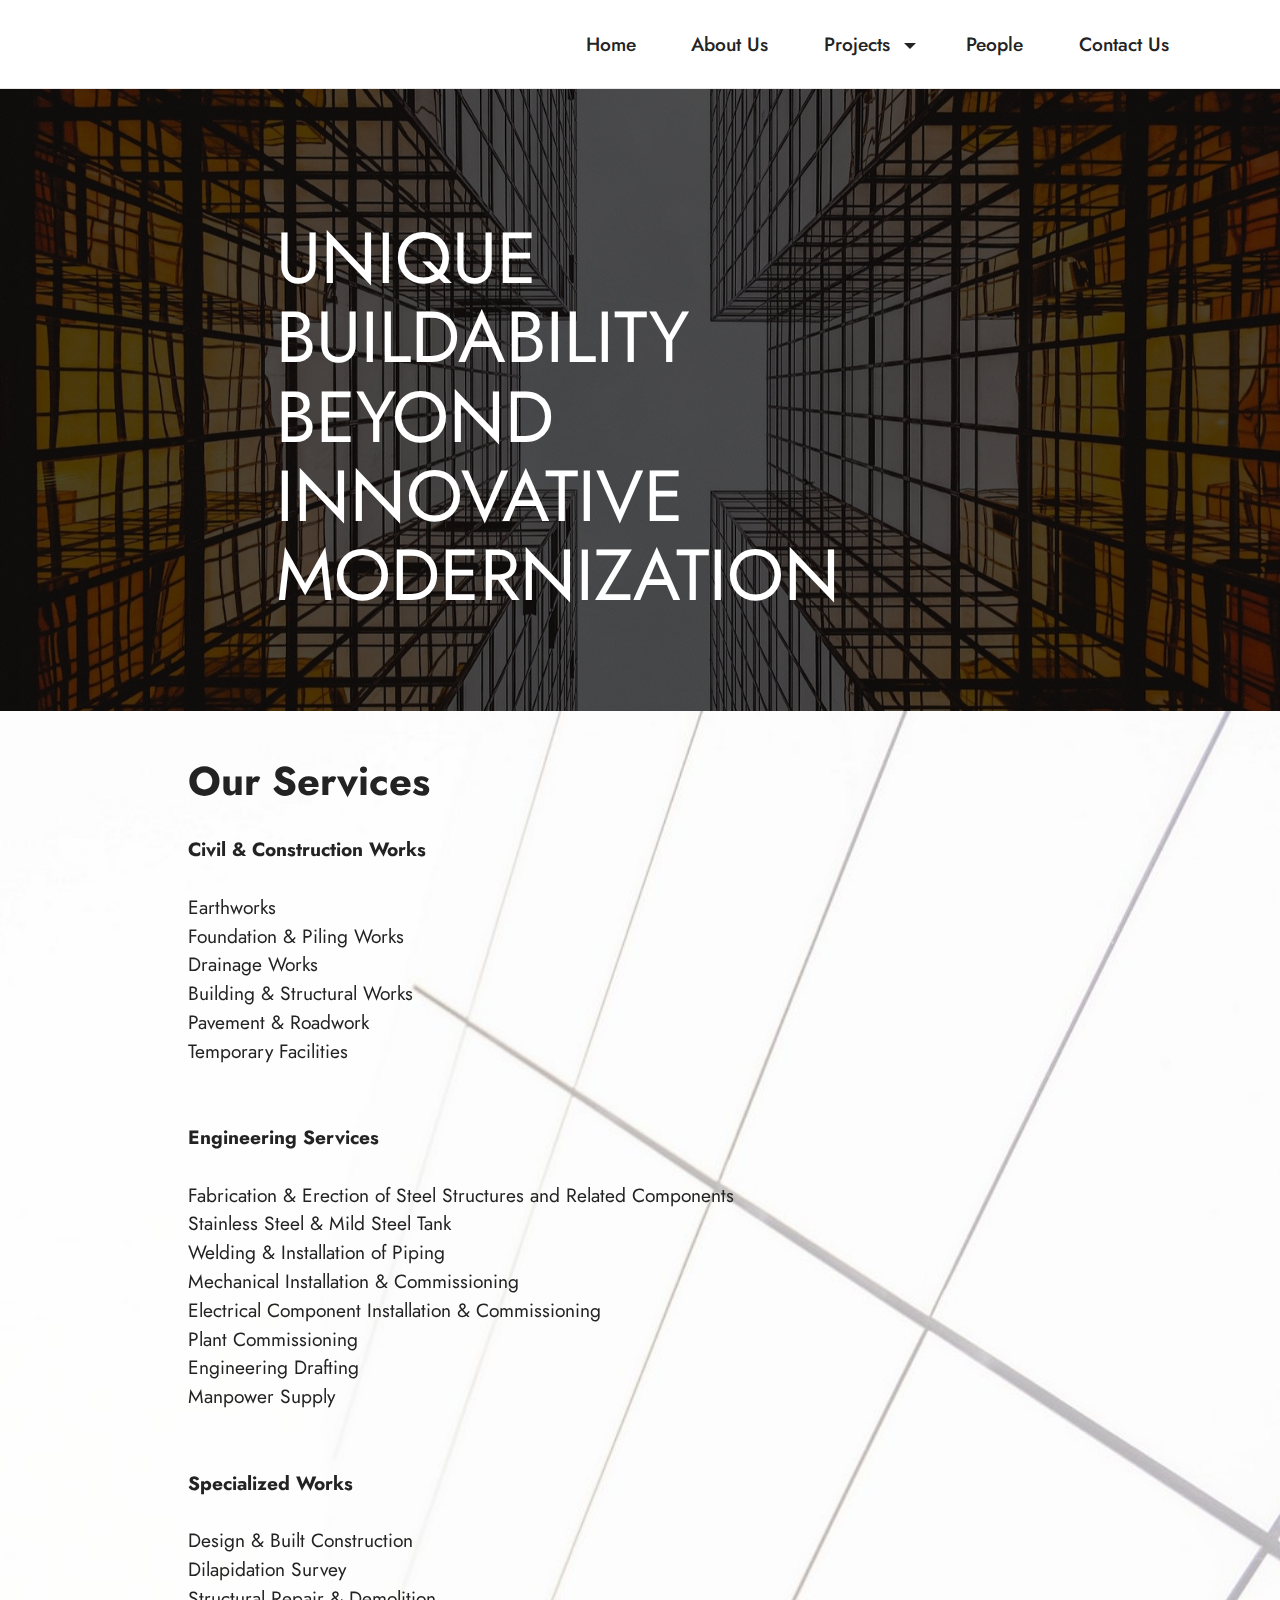
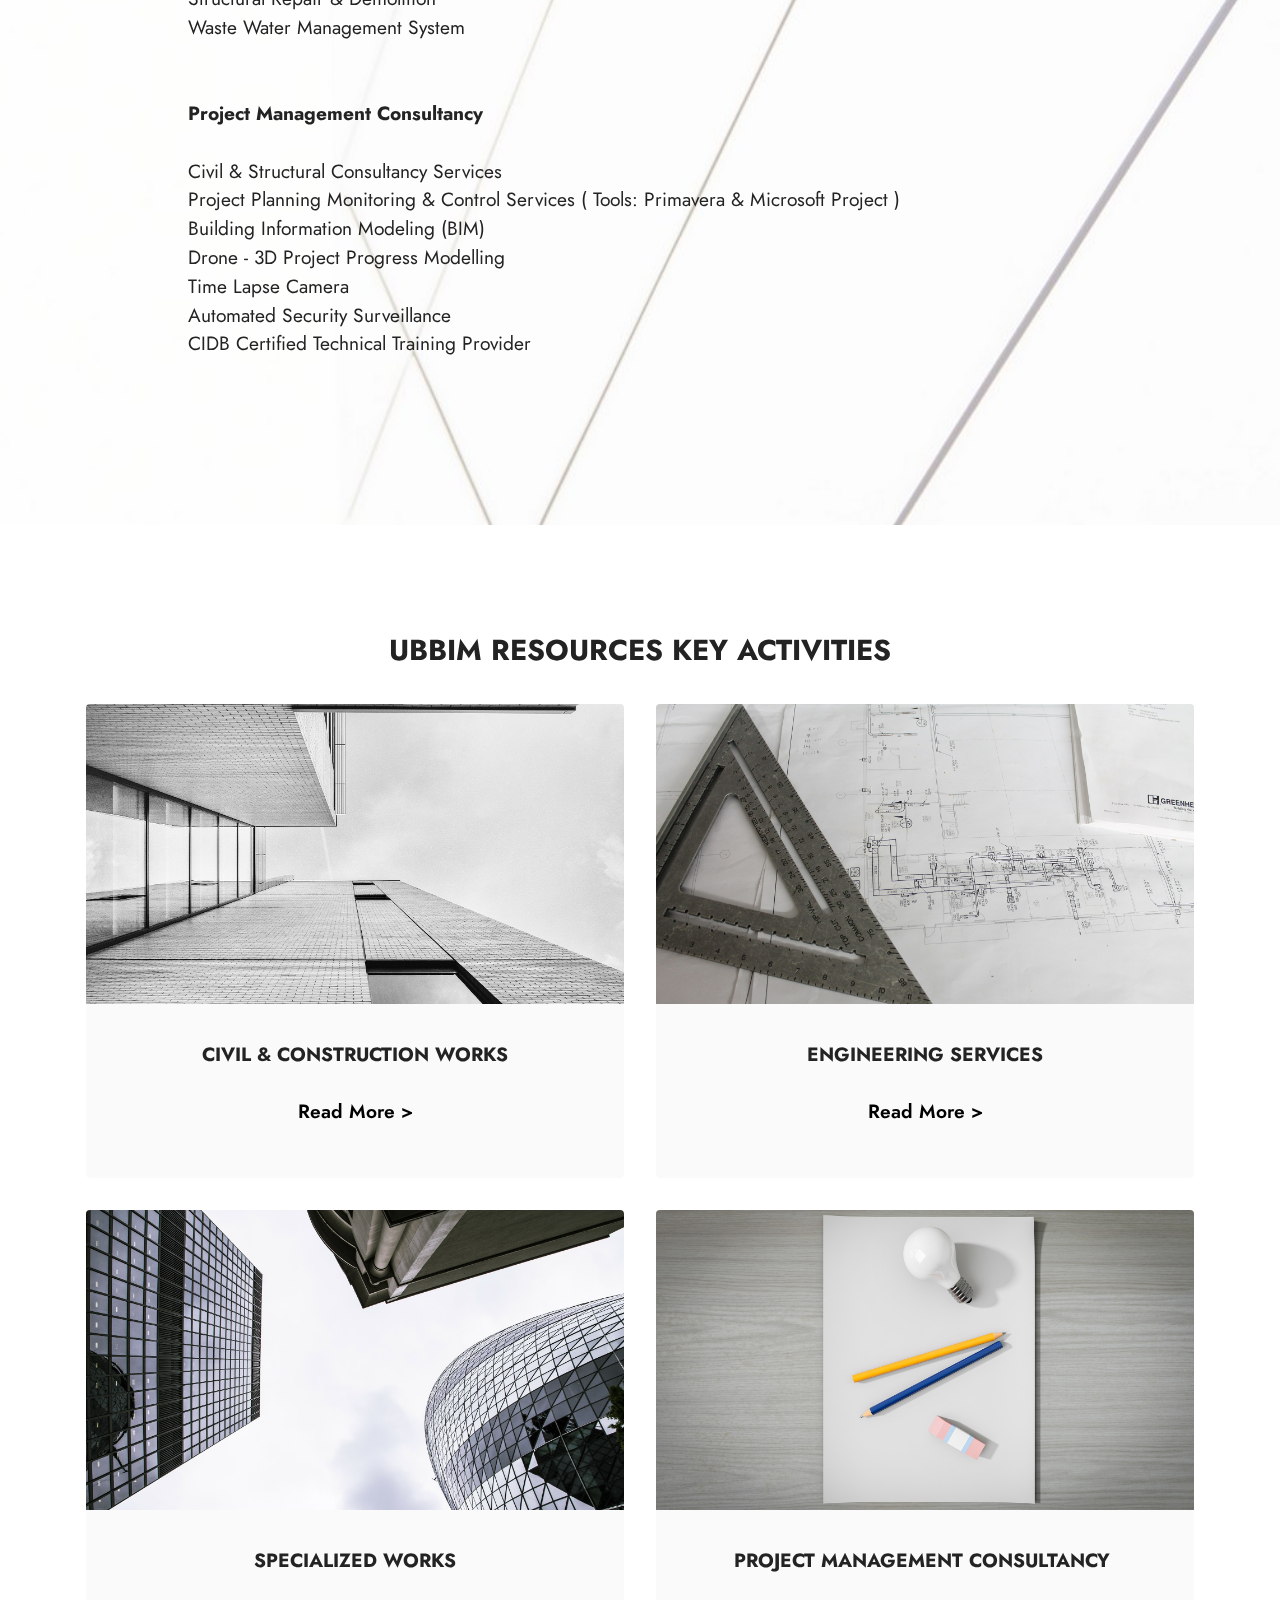
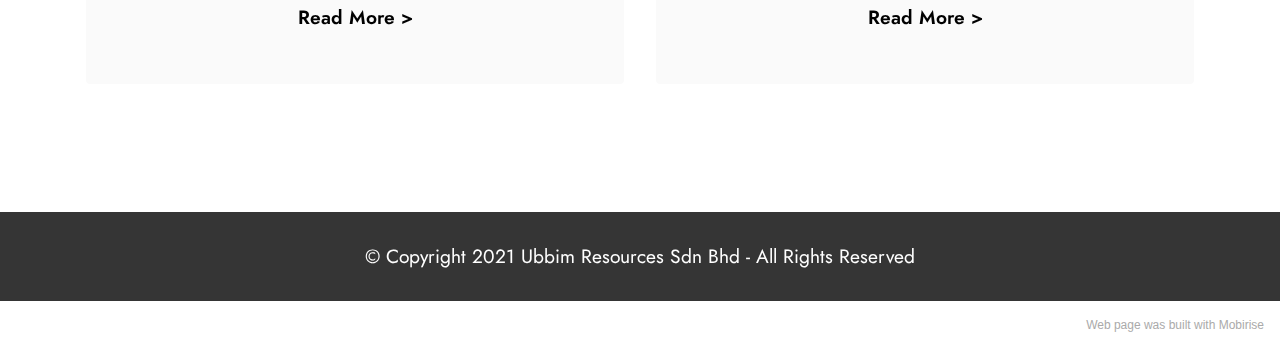
==== commit 68179b2a: "create github pages" ====
--- a/index.html
+++ b/index.html
@@ -37,7 +37,7 @@
                         <img src="assets/images/new-logo-ubbim-transparent.jpg" alt="" style="height: 4.5rem;">
                     </a>
                 </span>
-                <span class="navbar-caption-wrap"><a class="navbar-caption text-primary display-4" href="index.html">&nbsp; &nbsp;UBBIM RESOURCES SDN BHD</a></span>
+                
             </div>
             <button class="navbar-toggler" type="button" data-toggle="collapse" data-target="#navbarSupportedContent" aria-controls="navbarNavAltMarkup" aria-expanded="false" aria-label="Toggle navigation">
                 <div class="hamburger">
@@ -181,7 +181,7 @@
             </div>
         </div>
     </div>
-</section><section style="background-color: #fff; font-family: -apple-system, BlinkMacSystemFont, 'Segoe UI', 'Roboto', 'Helvetica Neue', Arial, sans-serif; color:#aaa; font-size:12px; padding: 0; align-items: center; display: flex;"><a href="https://mobirise.site/k" style="flex: 1 1; height: 3rem; padding-left: 1rem;"></a><p style="flex: 0 0 auto; margin:0; padding-right:1rem;">Start your own site with <a href="https://mobirise.site/z" style="color:#aaa;">Mobirise</a></p></section><script src="assets/web/assets/jquery/jquery.min.js"></script>  <script src="assets/popper/popper.min.js"></script>  <script src="assets/tether/tether.min.js"></script>  <script src="assets/bootstrap/js/bootstrap.min.js"></script>  <script src="assets/smoothscroll/smooth-scroll.js"></script>  <script src="assets/parallax/jarallax.min.js"></script>  <script src="assets/dropdown/js/nav-dropdown.js"></script>  <script src="assets/dropdown/js/navbar-dropdown.js"></script>  <script src="assets/touchswipe/jquery.touch-swipe.min.js"></script>  <script src="assets/theme/js/script.js"></script>  
+</section><section style="background-color: #fff; font-family: -apple-system, BlinkMacSystemFont, 'Segoe UI', 'Roboto', 'Helvetica Neue', Arial, sans-serif; color:#aaa; font-size:12px; padding: 0; align-items: center; display: flex;"><a href="https://mobirise.site/o" style="flex: 1 1; height: 3rem; padding-left: 1rem;"></a><p style="flex: 0 0 auto; margin:0; padding-right:1rem;">Web page was <a href="https://mobirise.site/g" style="color:#aaa;">built</a> with Mobirise</p></section><script src="assets/web/assets/jquery/jquery.min.js"></script>  <script src="assets/popper/popper.min.js"></script>  <script src="assets/tether/tether.min.js"></script>  <script src="assets/bootstrap/js/bootstrap.min.js"></script>  <script src="assets/smoothscroll/smooth-scroll.js"></script>  <script src="assets/parallax/jarallax.min.js"></script>  <script src="assets/dropdown/js/nav-dropdown.js"></script>  <script src="assets/dropdown/js/navbar-dropdown.js"></script>  <script src="assets/touchswipe/jquery.touch-swipe.min.js"></script>  <script src="assets/theme/js/script.js"></script>  
   
   
  <div id="scrollToTop" class="scrollToTop mbr-arrow-up"><a style="text-align: center;"><i class="mbr-arrow-up-icon mbr-arrow-up-icon-cm cm-icon cm-icon-smallarrow-up"></i></a></div>
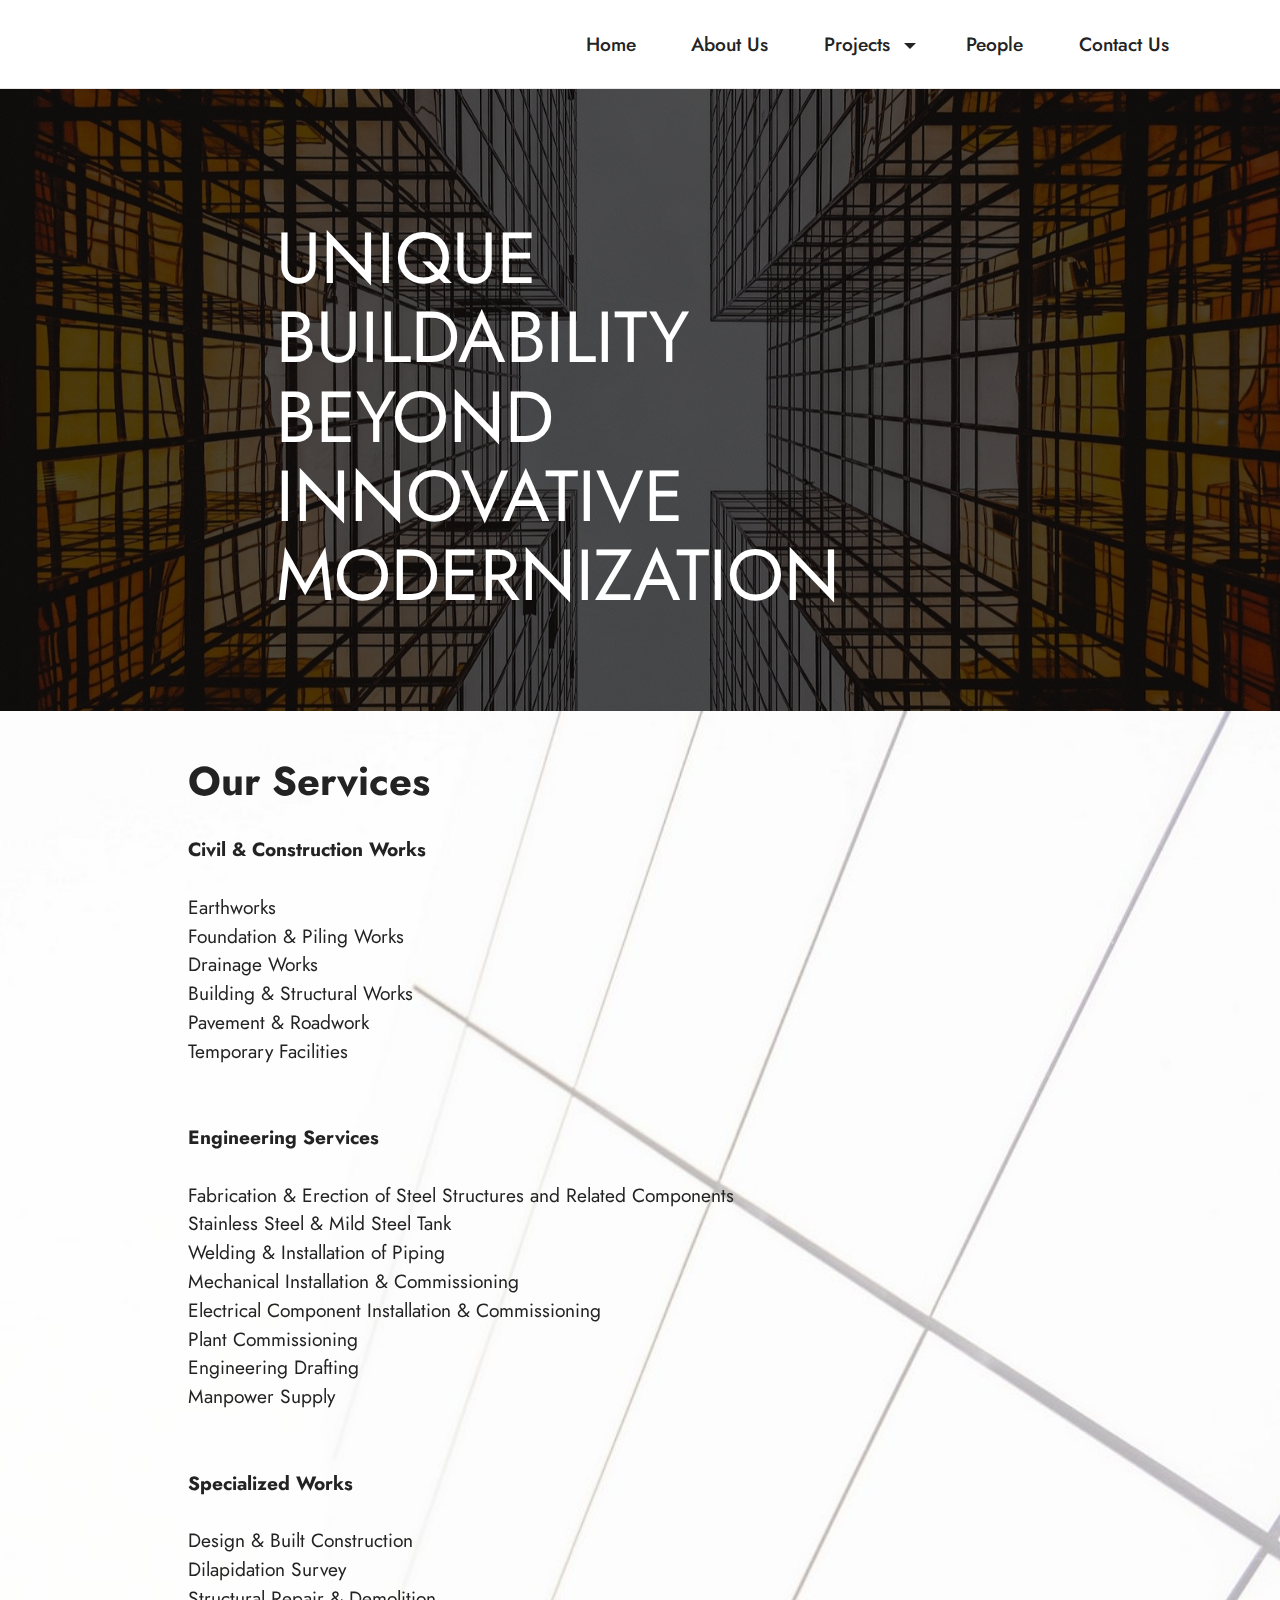
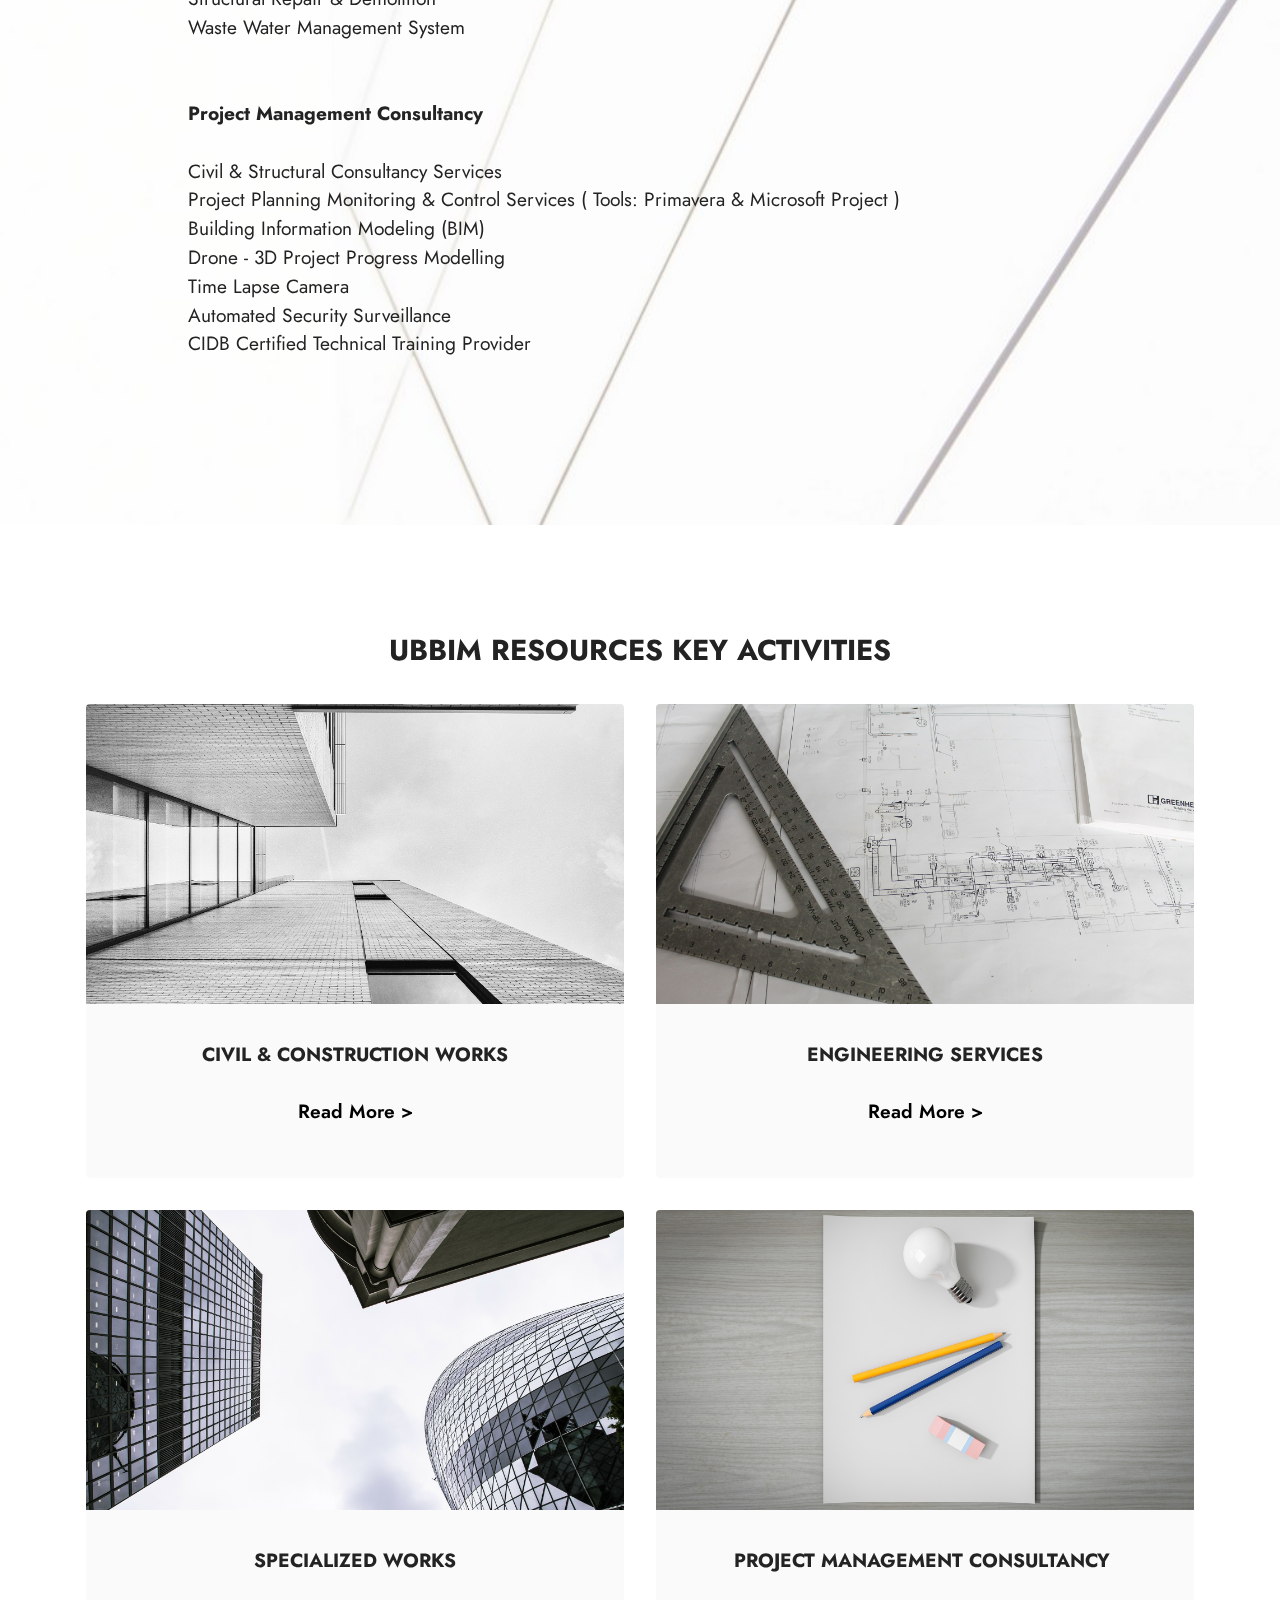
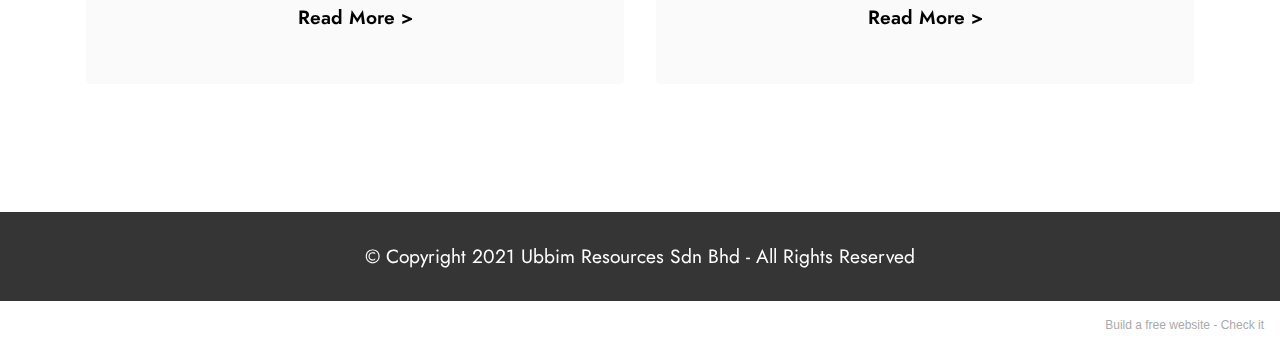
==== commit af31f128: "create github pages" ====
--- a/index.html
+++ b/index.html
@@ -181,7 +181,7 @@
             </div>
         </div>
     </div>
-</section><section style="background-color: #fff; font-family: -apple-system, BlinkMacSystemFont, 'Segoe UI', 'Roboto', 'Helvetica Neue', Arial, sans-serif; color:#aaa; font-size:12px; padding: 0; align-items: center; display: flex;"><a href="https://mobirise.site/o" style="flex: 1 1; height: 3rem; padding-left: 1rem;"></a><p style="flex: 0 0 auto; margin:0; padding-right:1rem;">Web page was <a href="https://mobirise.site/g" style="color:#aaa;">built</a> with Mobirise</p></section><script src="assets/web/assets/jquery/jquery.min.js"></script>  <script src="assets/popper/popper.min.js"></script>  <script src="assets/tether/tether.min.js"></script>  <script src="assets/bootstrap/js/bootstrap.min.js"></script>  <script src="assets/smoothscroll/smooth-scroll.js"></script>  <script src="assets/parallax/jarallax.min.js"></script>  <script src="assets/dropdown/js/nav-dropdown.js"></script>  <script src="assets/dropdown/js/navbar-dropdown.js"></script>  <script src="assets/touchswipe/jquery.touch-swipe.min.js"></script>  <script src="assets/theme/js/script.js"></script>  
+</section><section style="background-color: #fff; font-family: -apple-system, BlinkMacSystemFont, 'Segoe UI', 'Roboto', 'Helvetica Neue', Arial, sans-serif; color:#aaa; font-size:12px; padding: 0; align-items: center; display: flex;"><a href="https://mobirise.site/c" style="flex: 1 1; height: 3rem; padding-left: 1rem;"></a><p style="flex: 0 0 auto; margin:0; padding-right:1rem;">Build a free website - <a href="https://mobirise.site/v" style="color:#aaa;">Check it</a></p></section><script src="assets/web/assets/jquery/jquery.min.js"></script>  <script src="assets/popper/popper.min.js"></script>  <script src="assets/tether/tether.min.js"></script>  <script src="assets/bootstrap/js/bootstrap.min.js"></script>  <script src="assets/smoothscroll/smooth-scroll.js"></script>  <script src="assets/parallax/jarallax.min.js"></script>  <script src="assets/dropdown/js/nav-dropdown.js"></script>  <script src="assets/dropdown/js/navbar-dropdown.js"></script>  <script src="assets/touchswipe/jquery.touch-swipe.min.js"></script>  <script src="assets/theme/js/script.js"></script>  
   
   
  <div id="scrollToTop" class="scrollToTop mbr-arrow-up"><a style="text-align: center;"><i class="mbr-arrow-up-icon mbr-arrow-up-icon-cm cm-icon cm-icon-smallarrow-up"></i></a></div>
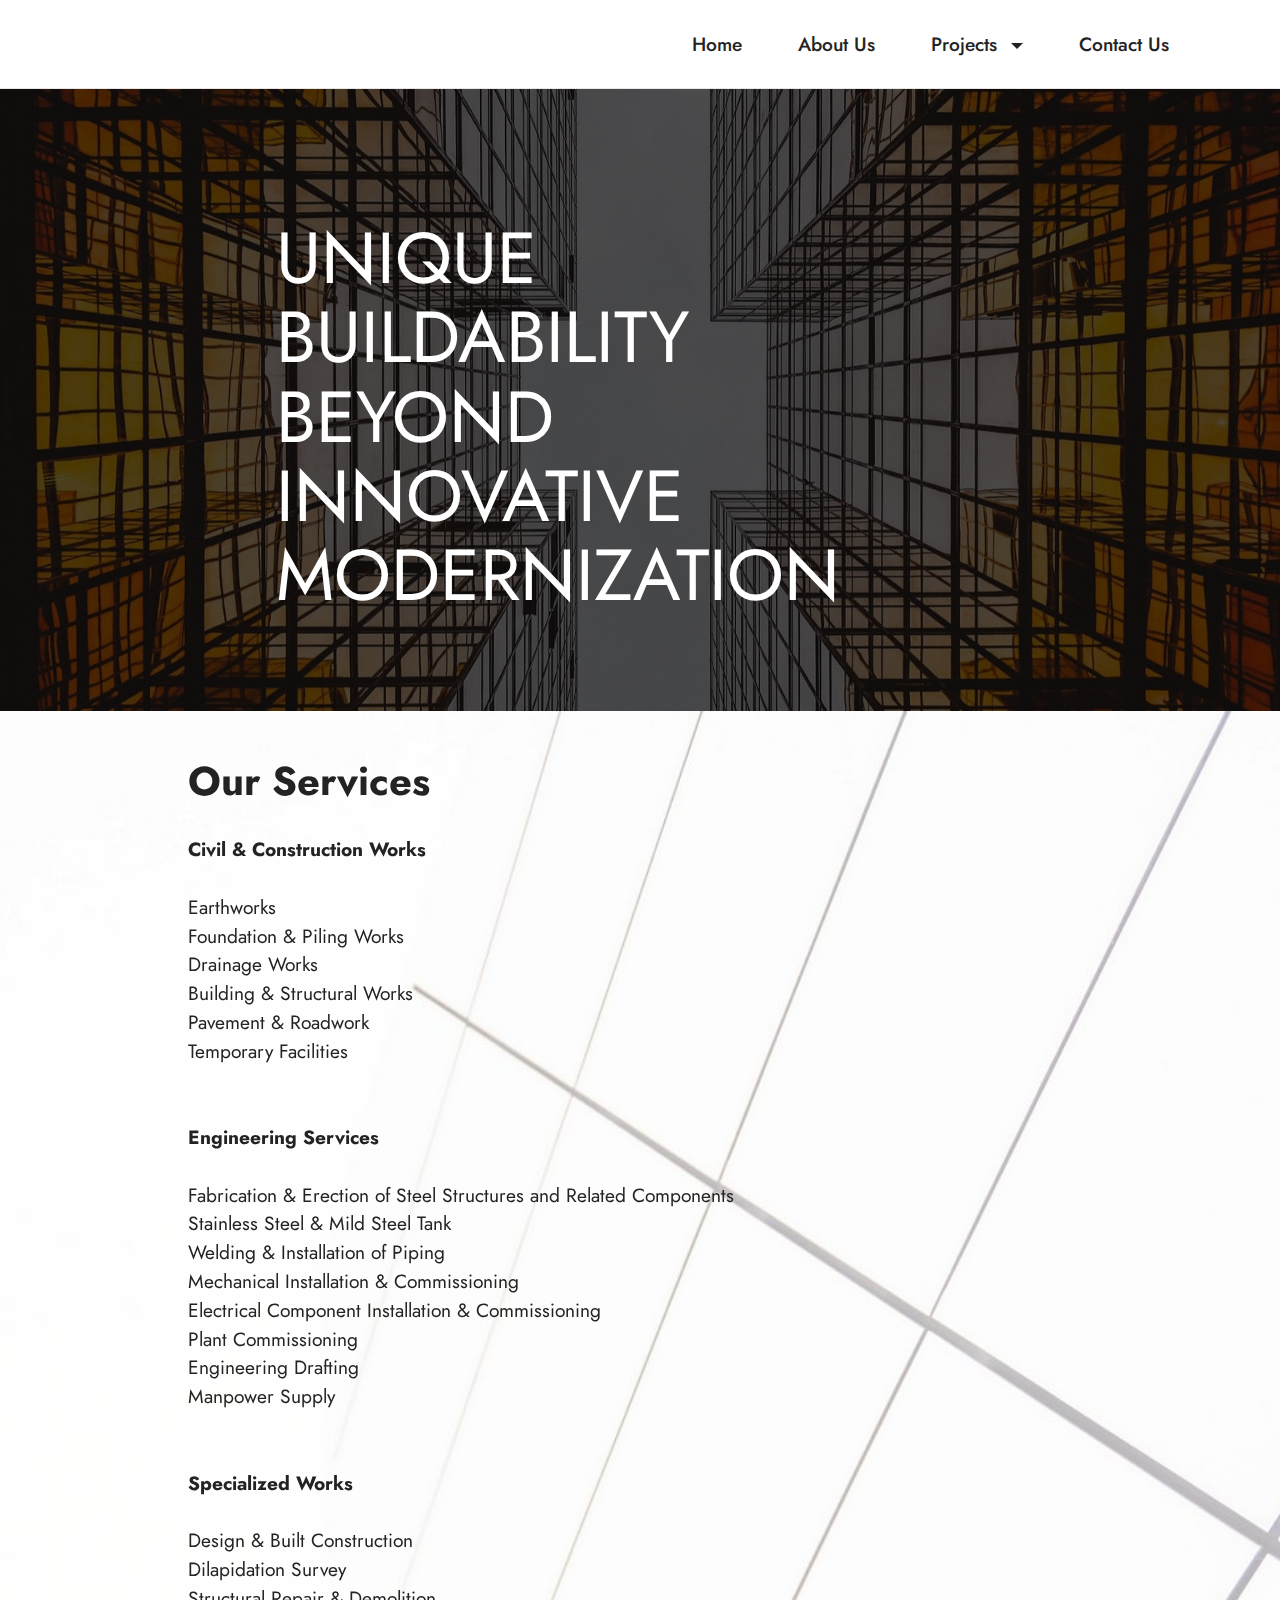
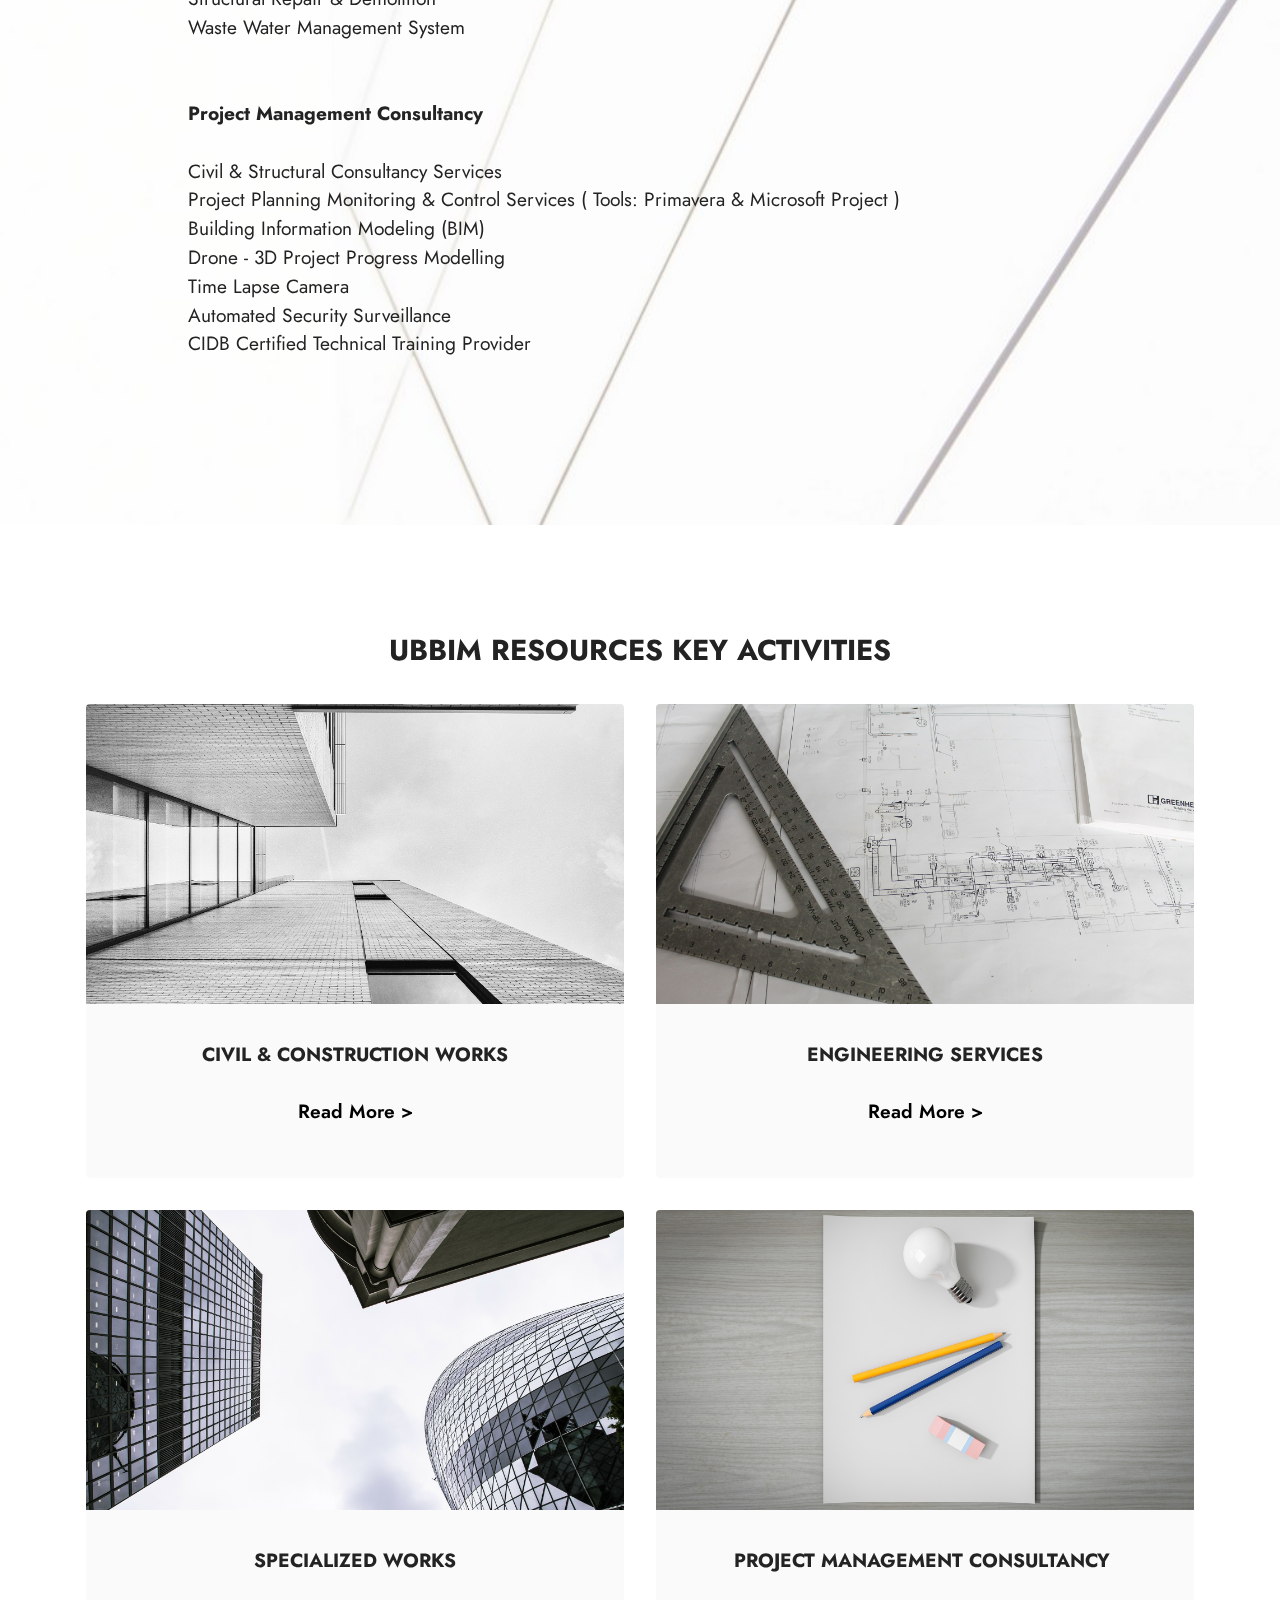
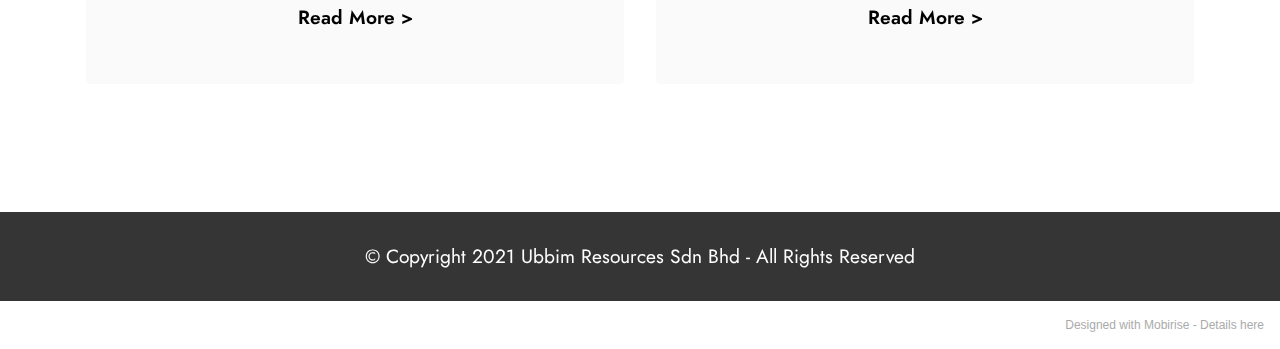
==== commit 004c3ccb: "create github pages" ====
--- a/index.html
+++ b/index.html
@@ -1,10 +1,10 @@
 <!DOCTYPE html>
 <html  >
 <head>
-  <!-- Site made with Mobirise Website Builder v5.3.0, https://mobirise.com -->
+  <!-- Site made with Mobirise Website Builder v5.3.5, https://mobirise.com -->
   <meta charset="UTF-8">
   <meta http-equiv="X-UA-Compatible" content="IE=edge">
-  <meta name="generator" content="Mobirise v5.3.0, mobirise.com">
+  <meta name="generator" content="Mobirise v5.3.5, mobirise.com">
   <meta name="viewport" content="width=device-width, initial-scale=1, minimum-scale=1">
   <link rel="shortcut icon" href="assets/images/new-logo-ubbim-transparent.jpg" type="image/x-icon">
   <meta name="description" content="">
@@ -19,6 +19,8 @@
   <link rel="stylesheet" href="assets/dropdown/css/style.css">
   <link rel="stylesheet" href="assets/socicon/css/styles.css">
   <link rel="stylesheet" href="assets/theme/css/style.css">
+  <link rel="preload" href="https://fonts.googleapis.com/css?family=Jost:100,200,300,400,500,600,700,800,900,100i,200i,300i,400i,500i,600i,700i,800i,900i&display=swap" as="style" onload="this.onload=null;this.rel='stylesheet'">
+  <noscript><link rel="stylesheet" href="https://fonts.googleapis.com/css?family=Jost:100,200,300,400,500,600,700,800,900,100i,200i,300i,400i,500i,600i,700i,800i,900i&display=swap"></noscript>
   <link rel="preload" as="style" href="assets/mobirise/css/mbr-additional.css"><link rel="stylesheet" href="assets/mobirise/css/mbr-additional.css" type="text/css">
   
   
@@ -49,7 +51,7 @@
             </button>
             <div class="collapse navbar-collapse" id="navbarSupportedContent">
                 <ul class="navbar-nav nav-dropdown nav-right" data-app-modern-menu="true"><li class="nav-item"><a class="nav-link link text-black text-primary display-7" href="index.html" aria-expanded="false">Home</a></li>
-                    <li class="nav-item"><a class="nav-link link text-black text-primary display-7" href="About Us.html" aria-expanded="false">&nbsp;About Us&nbsp;</a></li><li class="nav-item dropdown"><a class="nav-link link text-black text-primary dropdown-toggle display-7" href="#" aria-expanded="false" data-toggle="dropdown-submenu">Projects&nbsp;</a><div class="dropdown-menu"><a class="text-black text-primary dropdown-item display-7" href="On-Going.html" aria-expanded="false">Ongoing</a><a class="text-black text-primary dropdown-item display-7" href="Completed .html" aria-expanded="false">Completed</a></div></li><li class="nav-item"><a class="nav-link link text-black text-primary display-7" href="People.html">People</a></li><li class="nav-item"><a class="nav-link link text-black text-primary display-7" href="Contact Us.html">&nbsp;Contact Us</a></li></ul>
+                    <li class="nav-item"><a class="nav-link link text-black text-primary display-7" href="About Us.html" aria-expanded="false">&nbsp;About Us&nbsp;</a></li><li class="nav-item dropdown"><a class="nav-link link text-black text-primary dropdown-toggle display-7" href="#" aria-expanded="false" data-toggle="dropdown-submenu">Projects&nbsp;</a><div class="dropdown-menu"><a class="text-black text-primary dropdown-item display-7" href="On-Going.html" aria-expanded="false">Ongoing</a><a class="text-black text-primary dropdown-item display-7" href="Completed .html" aria-expanded="false">Completed</a></div></li><li class="nav-item"><a class="nav-link link text-black text-primary display-7" href="Contact Us.html">&nbsp;Contact Us</a></li></ul>
                 
                 
             </div>
@@ -181,7 +183,7 @@
             </div>
         </div>
     </div>
-</section><section style="background-color: #fff; font-family: -apple-system, BlinkMacSystemFont, 'Segoe UI', 'Roboto', 'Helvetica Neue', Arial, sans-serif; color:#aaa; font-size:12px; padding: 0; align-items: center; display: flex;"><a href="https://mobirise.site/c" style="flex: 1 1; height: 3rem; padding-left: 1rem;"></a><p style="flex: 0 0 auto; margin:0; padding-right:1rem;">Build a free website - <a href="https://mobirise.site/v" style="color:#aaa;">Check it</a></p></section><script src="assets/web/assets/jquery/jquery.min.js"></script>  <script src="assets/popper/popper.min.js"></script>  <script src="assets/tether/tether.min.js"></script>  <script src="assets/bootstrap/js/bootstrap.min.js"></script>  <script src="assets/smoothscroll/smooth-scroll.js"></script>  <script src="assets/parallax/jarallax.min.js"></script>  <script src="assets/dropdown/js/nav-dropdown.js"></script>  <script src="assets/dropdown/js/navbar-dropdown.js"></script>  <script src="assets/touchswipe/jquery.touch-swipe.min.js"></script>  <script src="assets/theme/js/script.js"></script>  
+</section><section style="background-color: #fff; font-family: -apple-system, BlinkMacSystemFont, 'Segoe UI', 'Roboto', 'Helvetica Neue', Arial, sans-serif; color:#aaa; font-size:12px; padding: 0; align-items: center; display: flex;"><a href="https://mobirise.site/q" style="flex: 1 1; height: 3rem; padding-left: 1rem;"></a><p style="flex: 0 0 auto; margin:0; padding-right:1rem;">Designed with Mobirise - <a href="https://mobirise.site/k" style="color:#aaa;">Details here</a></p></section><script src="assets/web/assets/jquery/jquery.min.js"></script>  <script src="assets/popper/popper.min.js"></script>  <script src="assets/tether/tether.min.js"></script>  <script src="assets/bootstrap/js/bootstrap.min.js"></script>  <script src="assets/smoothscroll/smooth-scroll.js"></script>  <script src="assets/parallax/jarallax.min.js"></script>  <script src="assets/dropdown/js/nav-dropdown.js"></script>  <script src="assets/dropdown/js/navbar-dropdown.js"></script>  <script src="assets/touchswipe/jquery.touch-swipe.min.js"></script>  <script src="assets/theme/js/script.js"></script>  
   
   
  <div id="scrollToTop" class="scrollToTop mbr-arrow-up"><a style="text-align: center;"><i class="mbr-arrow-up-icon mbr-arrow-up-icon-cm cm-icon cm-icon-smallarrow-up"></i></a></div>
--- a/assets/mobirise/css/mbr-additional.css
+++ b/assets/mobirise/css/mbr-additional.css
@@ -1,9 +1,3 @@
-@import url(https://fonts.googleapis.com/css?family=Jost:100,200,300,400,500,600,700,800,900,100i,200i,300i,400i,500i,600i,700i,800i,900i&display=swap);
-
-
-
-
-
 body {
   font-family: Jost;
 }
--- a/assets/mobirise/css/mbr-additional.css
+++ b/assets/mobirise/css/mbr-additional.css
@@ -1,9 +1,3 @@
-@import url(https://fonts.googleapis.com/css?family=Jost:100,200,300,400,500,600,700,800,900,100i,200i,300i,400i,500i,600i,700i,800i,900i&display=swap);
-
-
-
-
-
 body {
   font-family: Jost;
 }
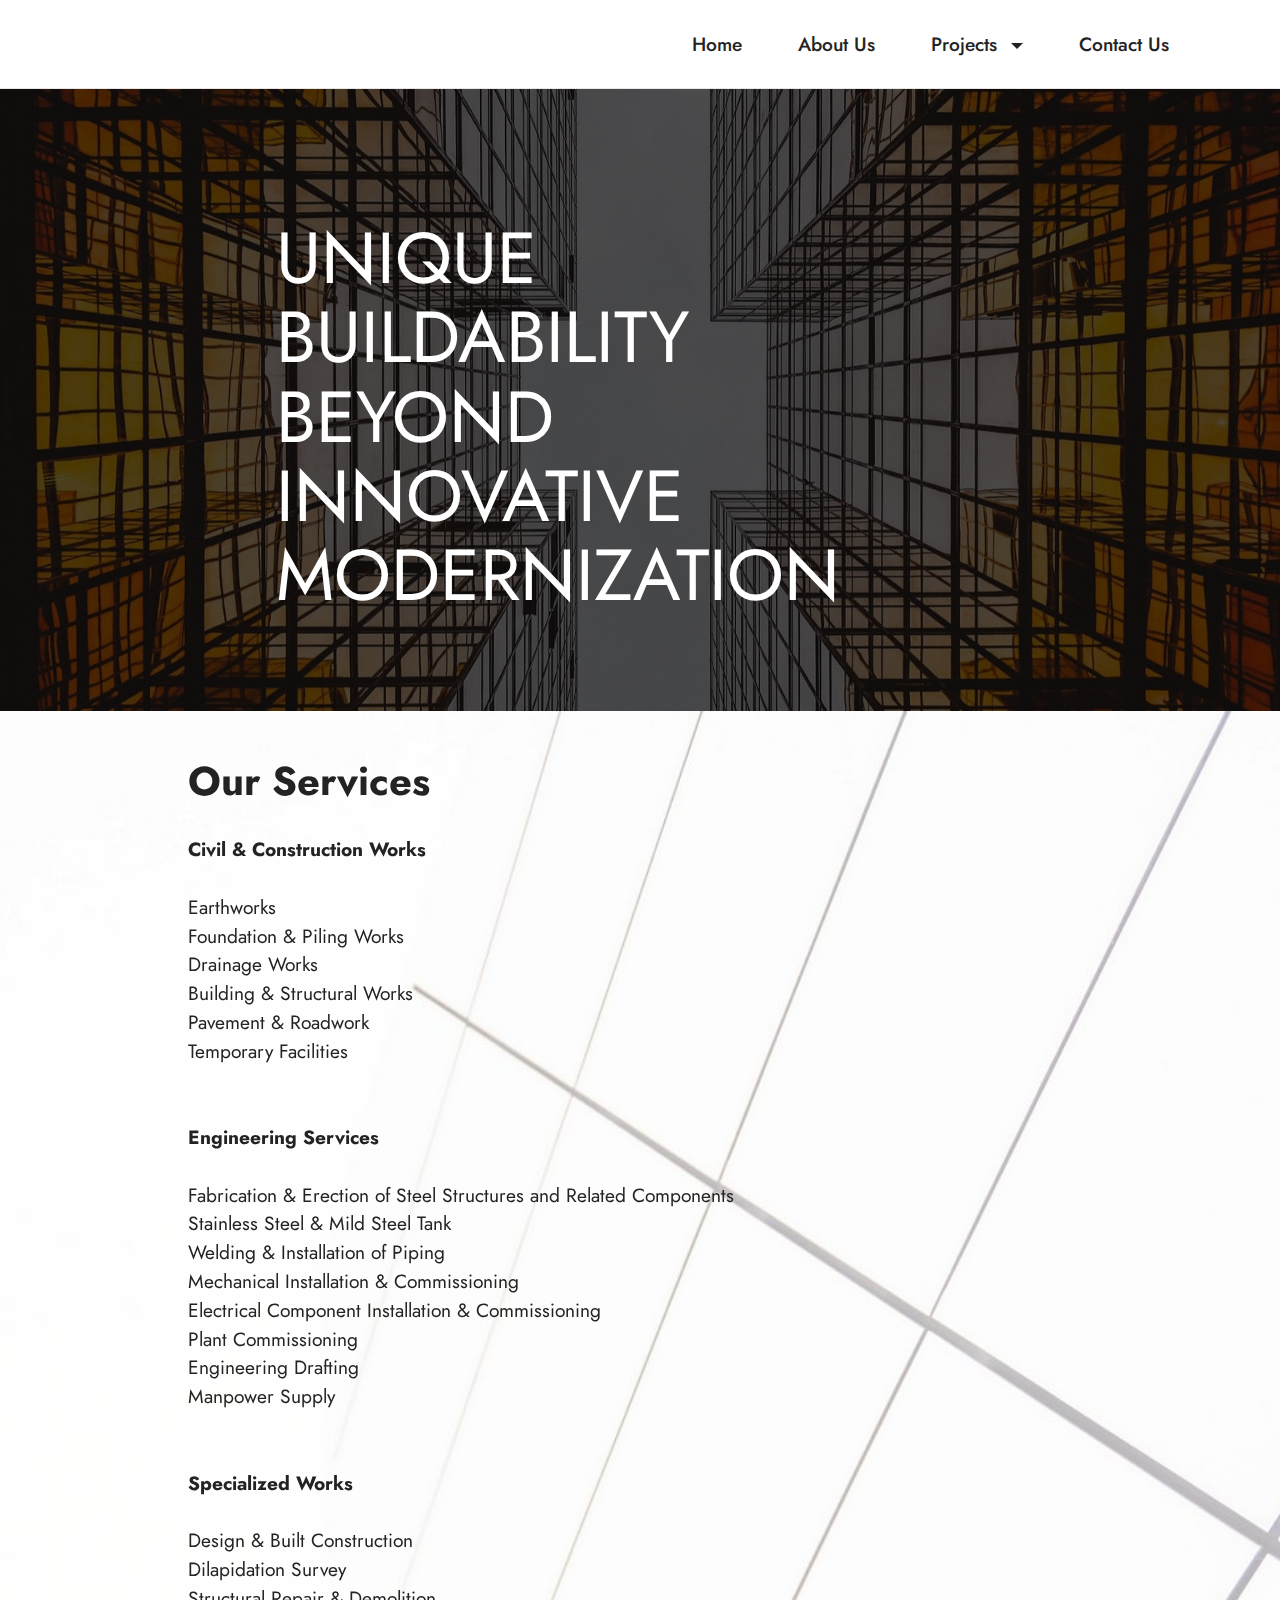
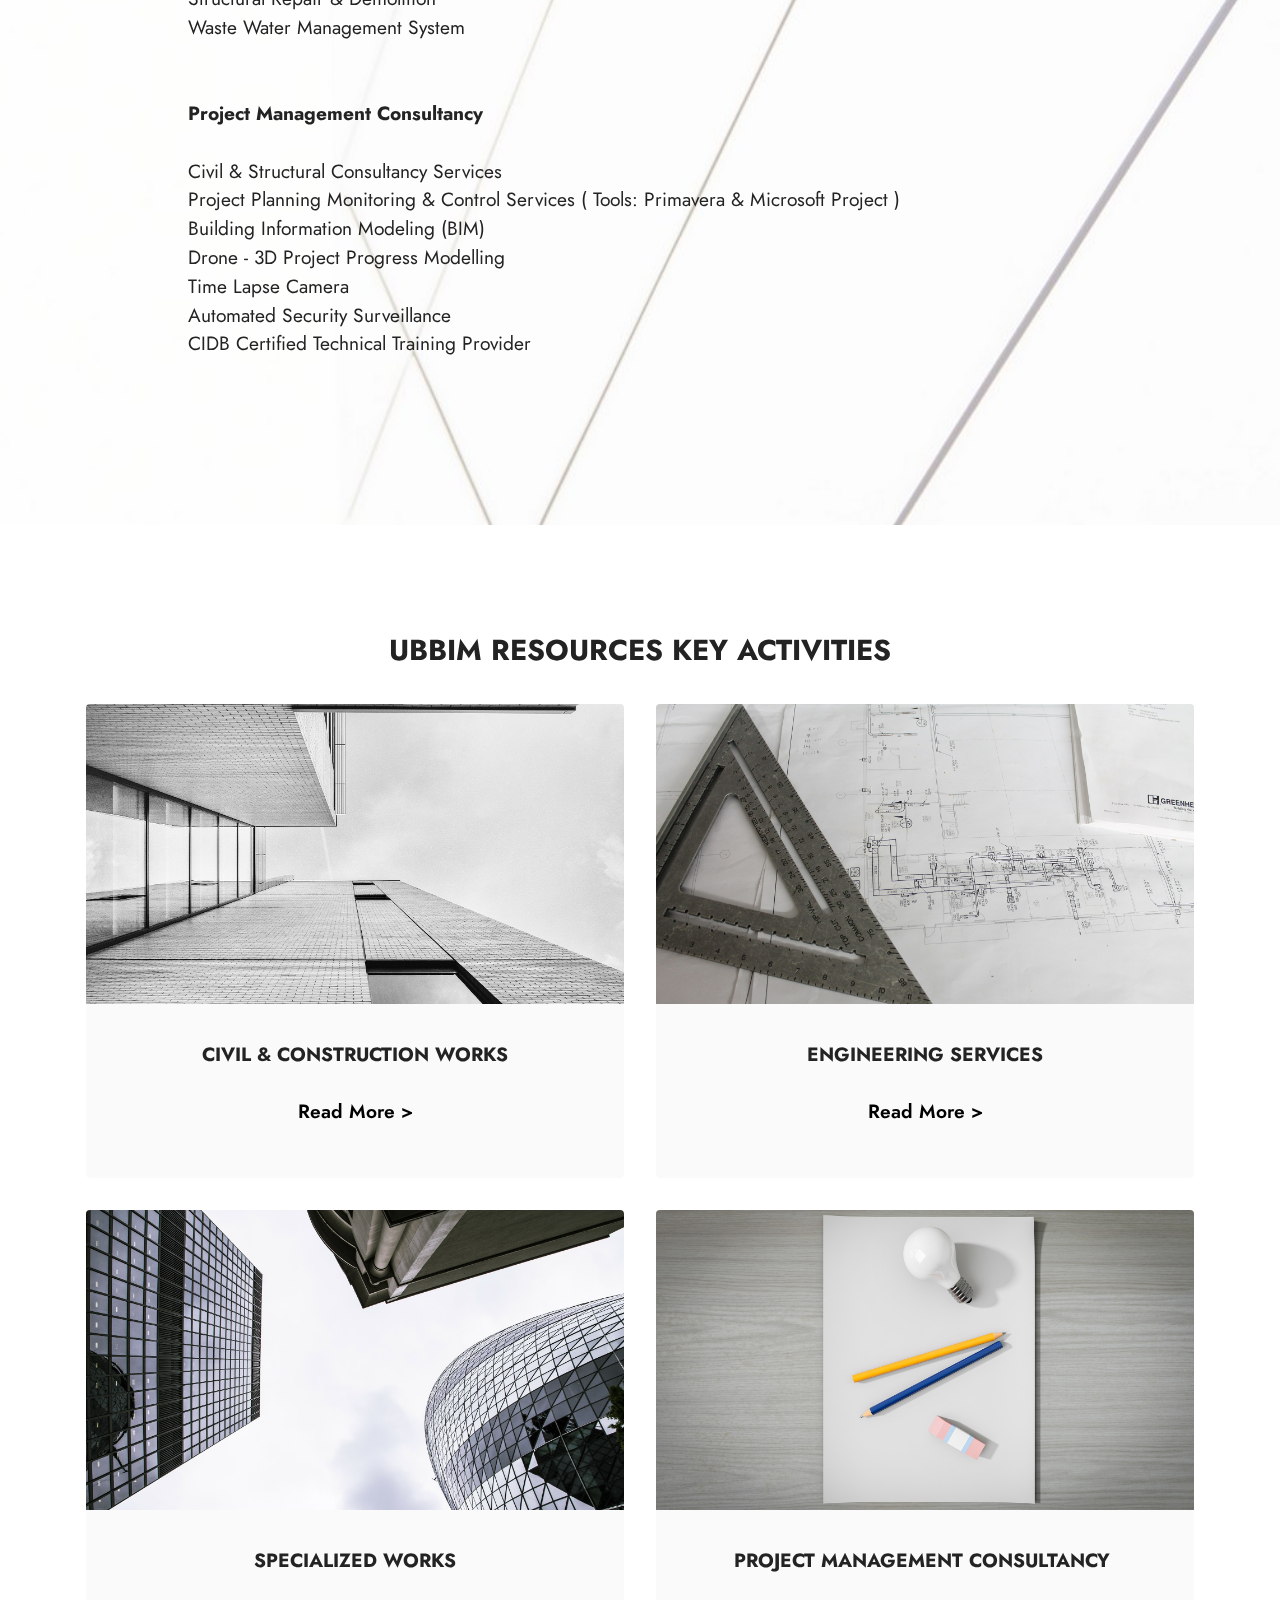
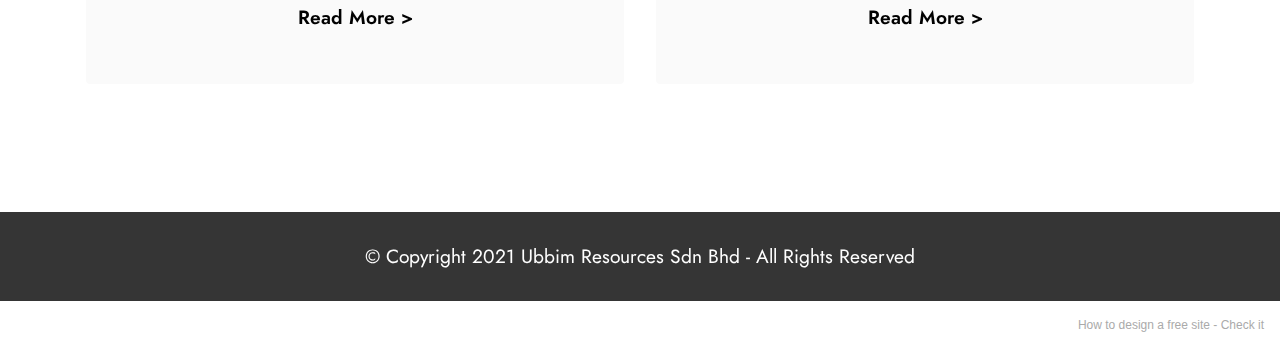
==== commit 36c716a8: "create github pages" ====
--- a/index.html
+++ b/index.html
@@ -183,7 +183,7 @@
             </div>
         </div>
     </div>
-</section><section style="background-color: #fff; font-family: -apple-system, BlinkMacSystemFont, 'Segoe UI', 'Roboto', 'Helvetica Neue', Arial, sans-serif; color:#aaa; font-size:12px; padding: 0; align-items: center; display: flex;"><a href="https://mobirise.site/q" style="flex: 1 1; height: 3rem; padding-left: 1rem;"></a><p style="flex: 0 0 auto; margin:0; padding-right:1rem;">Designed with Mobirise - <a href="https://mobirise.site/k" style="color:#aaa;">Details here</a></p></section><script src="assets/web/assets/jquery/jquery.min.js"></script>  <script src="assets/popper/popper.min.js"></script>  <script src="assets/tether/tether.min.js"></script>  <script src="assets/bootstrap/js/bootstrap.min.js"></script>  <script src="assets/smoothscroll/smooth-scroll.js"></script>  <script src="assets/parallax/jarallax.min.js"></script>  <script src="assets/dropdown/js/nav-dropdown.js"></script>  <script src="assets/dropdown/js/navbar-dropdown.js"></script>  <script src="assets/touchswipe/jquery.touch-swipe.min.js"></script>  <script src="assets/theme/js/script.js"></script>  
+</section><section style="background-color: #fff; font-family: -apple-system, BlinkMacSystemFont, 'Segoe UI', 'Roboto', 'Helvetica Neue', Arial, sans-serif; color:#aaa; font-size:12px; padding: 0; align-items: center; display: flex;"><a href="https://mobirise.site/t" style="flex: 1 1; height: 3rem; padding-left: 1rem;"></a><p style="flex: 0 0 auto; margin:0; padding-right:1rem;">How to design a free site - <a href="https://mobirise.site/x" style="color:#aaa;">Check it</a></p></section><script src="assets/web/assets/jquery/jquery.min.js"></script>  <script src="assets/popper/popper.min.js"></script>  <script src="assets/tether/tether.min.js"></script>  <script src="assets/bootstrap/js/bootstrap.min.js"></script>  <script src="assets/smoothscroll/smooth-scroll.js"></script>  <script src="assets/parallax/jarallax.min.js"></script>  <script src="assets/dropdown/js/nav-dropdown.js"></script>  <script src="assets/dropdown/js/navbar-dropdown.js"></script>  <script src="assets/touchswipe/jquery.touch-swipe.min.js"></script>  <script src="assets/theme/js/script.js"></script>  
   
   
  <div id="scrollToTop" class="scrollToTop mbr-arrow-up"><a style="text-align: center;"><i class="mbr-arrow-up-icon mbr-arrow-up-icon-cm cm-icon cm-icon-smallarrow-up"></i></a></div>
